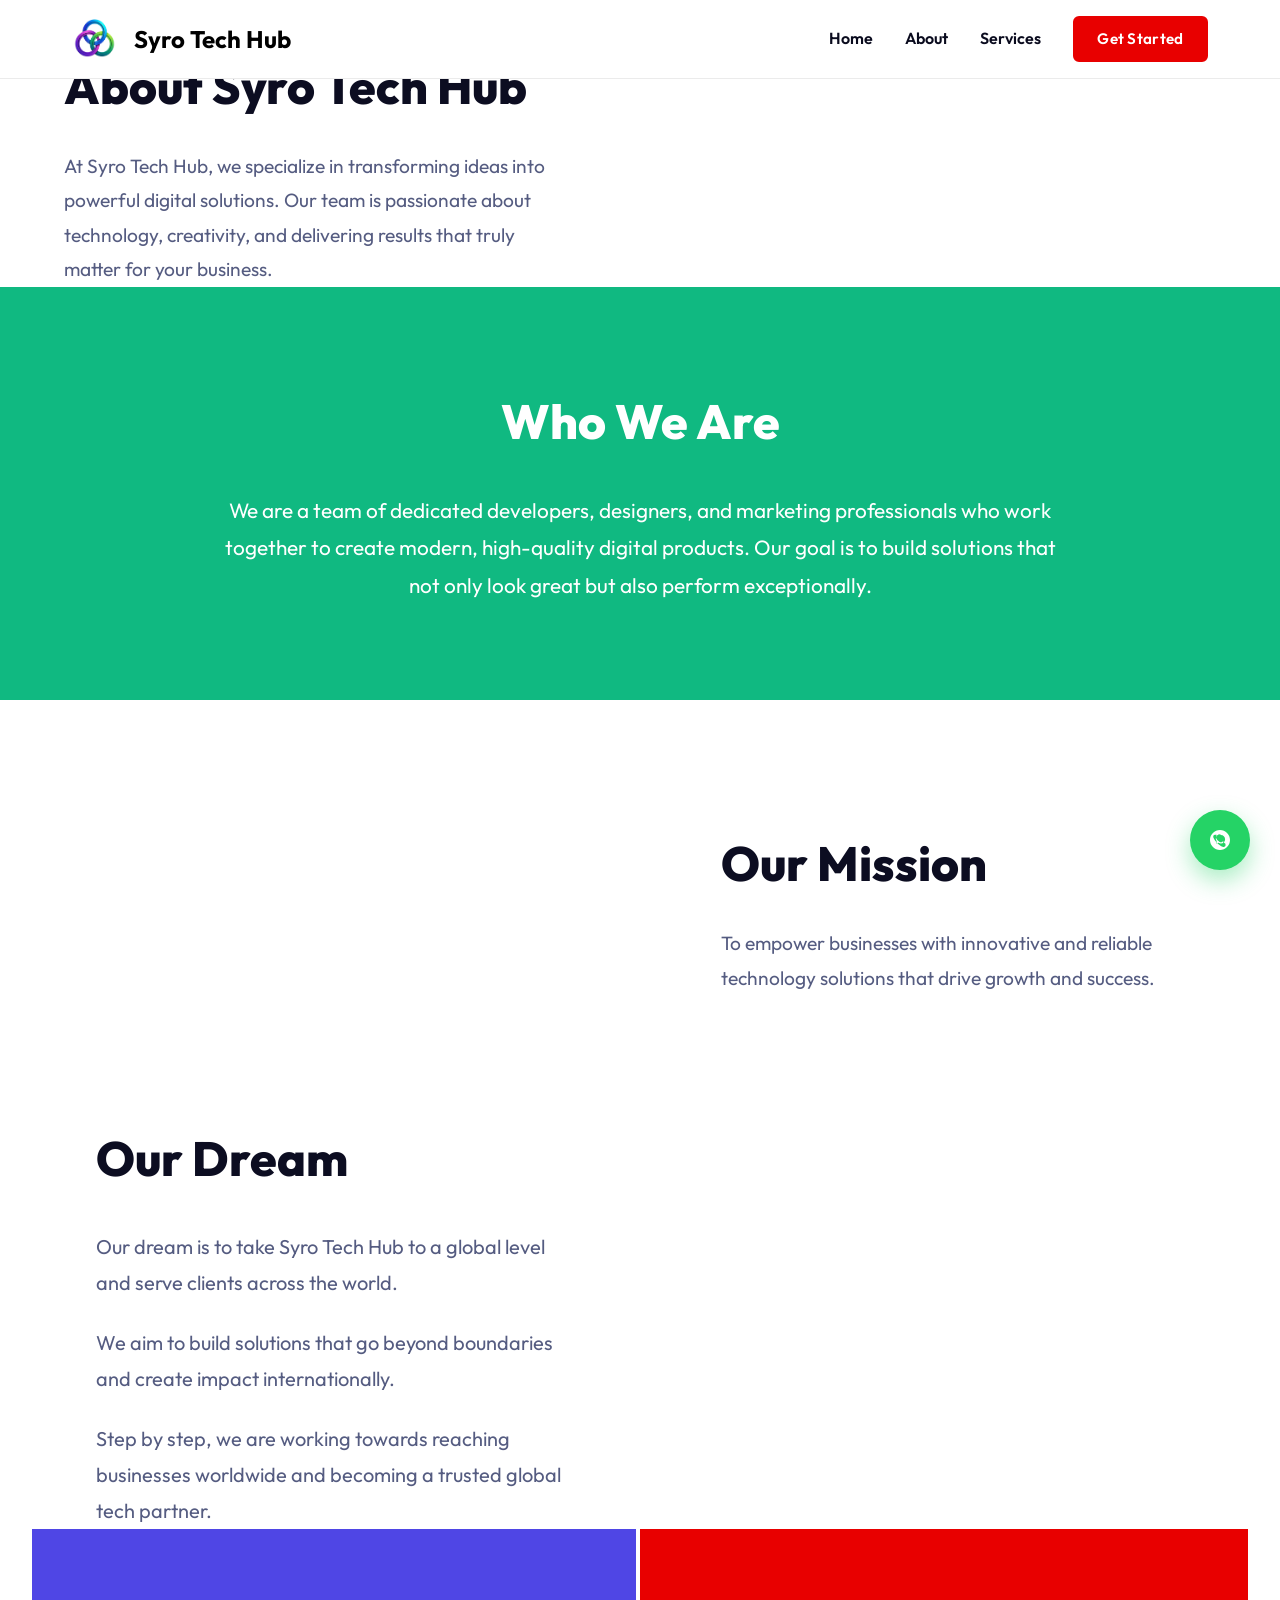
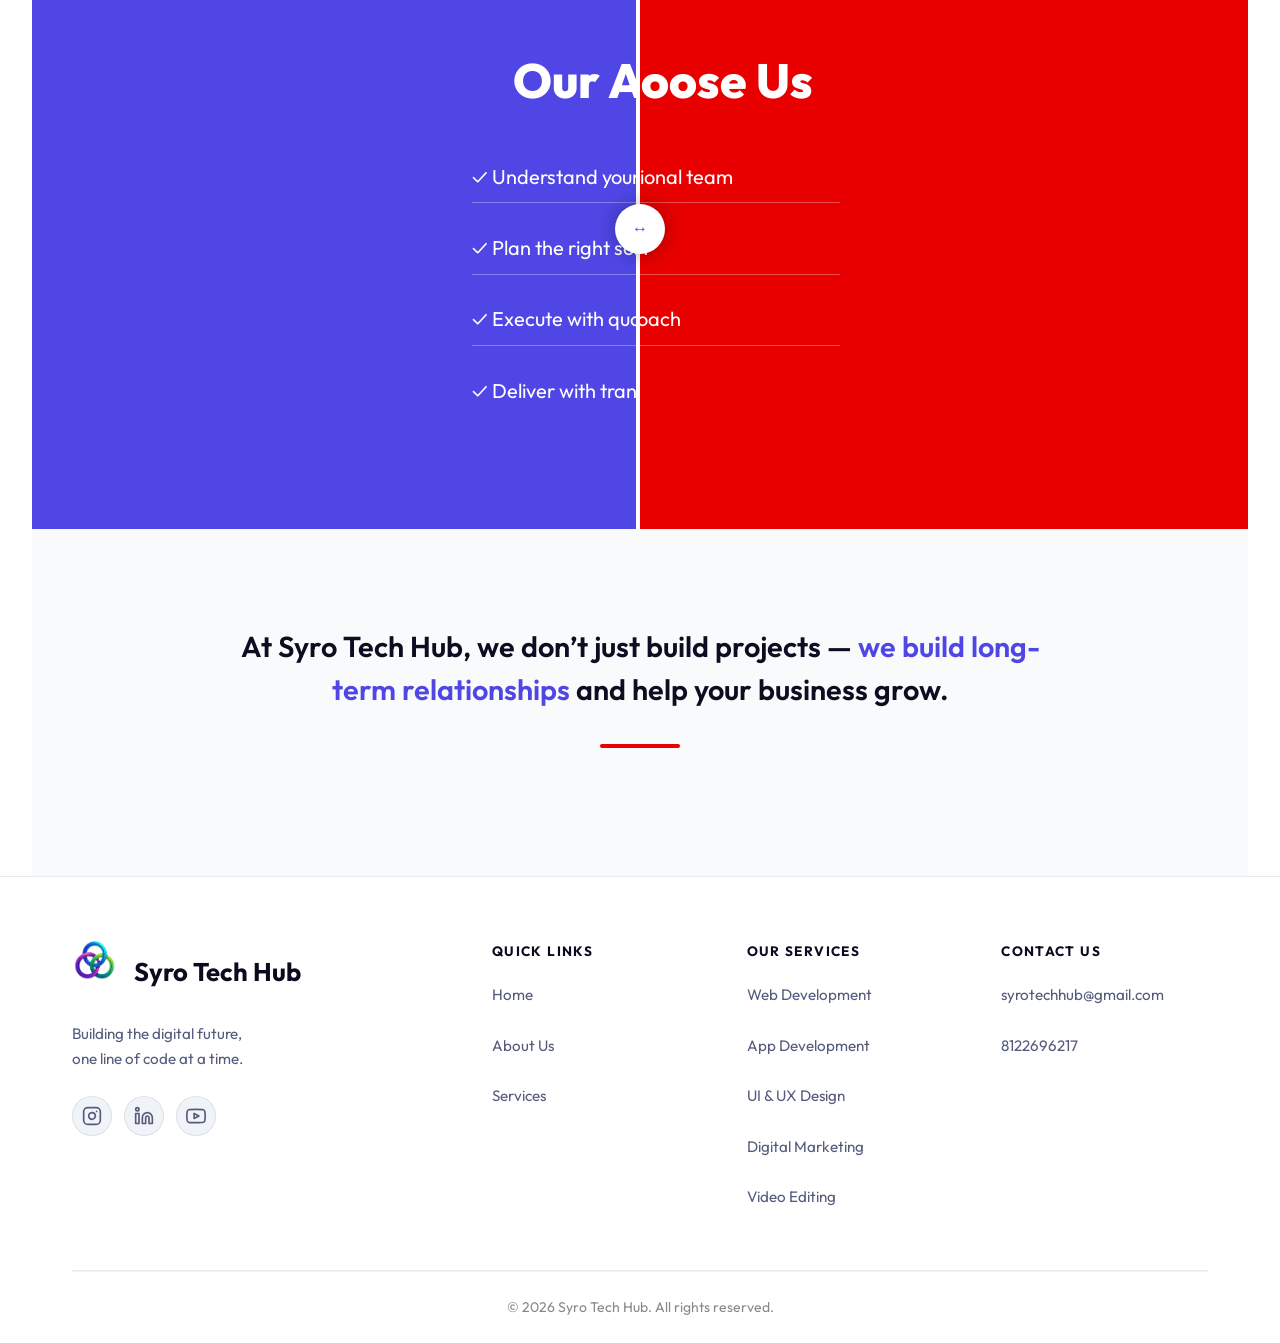
==== about.html @ 1b8de98c "Enhance SEO, update UI and create team profiles" ====
<!DOCTYPE html>
<html lang="en">
<head>
    <meta charset="UTF-8">
    <meta name="viewport" content="width=device-width, initial-scale=1.0">
    <title>About Us | Syro Tech Hub - Best IT Startup in India</title>
    <meta name="description" content="Learn about Syro Tech Hub, a fast-growing IT startup in India. We specialize in Web Development, App Development, and premium IT Training services.">
    <meta name="keywords" content="About Syro Tech Hub, IT Startup India, Best IT Company in Tamil Nadu, Web Development Company, Karthik Ayyathurai">
    <link rel="stylesheet" href="style.css">
    <link rel="preconnect" href="https://fonts.googleapis.com">
    <link rel="preconnect" href="https://fonts.gstatic.com" crossorigin>
    <link href="https://fonts.googleapis.com/css2?family=Inter:wght@300;400;600;700&family=Poppins:wght@400;600;700&display=swap" rel="stylesheet">
    <style>
        .about-hero {
            padding: 3rem 2rem 0; /* Removed bottom padding */
            display: flex;
            align-items: center;
            justify-content: space-between;
            background: #ffffff;
            max-width: 100%;
            margin: 0;
            gap: 2rem;
            min-height: auto;
        }

        .about-hero-left {
            flex: 1;
            text-align: left;
            padding-left: 2rem;
        }

        .about-hero-left h1 {
            font-size: 5rem;
            font-weight: 800;
            color: #0c0d21; /* Dark text for light background */
            line-height: 1.1;
            margin-bottom: 2rem;
            letter-spacing: -2px;
        }

        .about-hero-logo {
            width: 120px;
            height: auto;
            opacity: 0.9;
        }

        .about-hero-container {
            flex: 1.2;
            position: relative;
            overflow: hidden;
        }

        .about-hero-overlay {
            position: absolute;
            top: 0;
            left: 0;
            width: 100%;
            height: 100%;
            background: rgba(0, 0, 0, 0); /* Keeping it clear */
        }

        /* Responsive Overrides */
        @media (max-width: 768px) {
            .about-hero {
                flex-direction: column !important;
                padding: 4rem 1rem 0 !important;
                text-align: center !important;
                gap: 2rem !important;
            }
            .about-hero-left {
                padding: 0 !important;
            }
            .about-hero-left h1 {
                font-size: 3rem !important;
                letter-spacing: -1px !important;
            }
            .container {
                flex-direction: column !important;
                text-align: center !important;
                gap: 2rem !important;
            }
            .our-mission, .our-dream {
                padding: 3rem 1rem !important;
            }
            h2 { font-size: 2.2rem !important; }
            .hero-video-side, .mission-video-side, .dream-video-side, .dream-text-side, .mission-text-side {
                width: 100% !important;
                padding: 0 !important;
            }
            .comparison-slider-section, #comparison-container {
                height: 500px !important;
                min-height: 500px !important;
            }
            .layer-red h2, #blue-layer h2 {
                font-size: 1.8rem !important;
            }
            .layer-red div, #blue-layer div {
                font-size: 1rem !important;
                max-width: 90% !important;
            }
            #slider-handle {
                transform: translate(-50%, 225px) !important;
            }
        }
            width: 100%;
            height: 100%;
            background: rgba(0, 0, 0, 0.4);
            z-index: 0;
        }

        .about-hero-content {
            position: relative;
            z-index: 1;
            max-width: 800px;
            padding: 0 2rem;
        }

        .about-hero-content h1 {
            font-size: 4rem;
            font-weight: 800;
            margin-bottom: 1.5rem;
            text-transform: uppercase;
            letter-spacing: -1px;
        }

        .about-hero-content p {
            font-size: 1.25rem;
            opacity: 0.9;
            line-height: 1.6;
        }

        @media (max-width: 768px) {
            .about-hero {
                padding-top: 110px !important; /* Increased to give breathing room from fixed navbar */
                flex-direction: column !important;
                padding-left: 1rem !important;
                padding-right: 1rem !important;
                padding-bottom: 3rem !important;
                text-align: center !important;
                gap: 2rem !important;
            }
            .about-hero-left {
                padding: 0 !important;
            }
            .about-hero-left h1 {
                font-size: 2.8rem !important;
                letter-spacing: -1px !important;
                margin-top: 0 !important;
            }
            .navbar {
                z-index: 10001 !important; /* Ensure navbar is top-most */
            }
            .navbar .container {
                flex-direction: row !important; /* Keep navbar items horizontal */
                justify-content: space-between !important;
                align-items: center !important;
            }
            .nav-links {
                z-index: 10000 !important;
            }
            .about-hero .container, .our-mission .container, .our-dream .container {
                flex-direction: column !important;
                text-align: center !important;
                gap: 2rem !important;
            }
            .our-mission, .our-dream {
                padding: 3rem 1rem !important;
            }
            h2 { font-size: 2.2rem !important; }
            .hero-video-side, .mission-video-side, .dream-video-side, .dream-text-side, .mission-text-side, .about-hero-container {
                width: 100% !important;
                padding: 0 !important;
                margin: 0 !important;
            }
            .about-hero-video {
                width: 100% !important;
                height: auto !important;
                display: block !important;
            }
            .comparison-slider-section, #comparison-container {
                width: 100vw !important;
                margin-left: calc(-50vw + 50%) !important;
                height: 600px !important;
                min-height: 600px !important;
                padding: 0 !important;
            }
            .layer-red h2, #blue-layer h2 {
                font-size: 1.8rem !important;
            }
            .layer-red div, #blue-layer div {
                font-size: 1rem !important;
                max-width: 95% !important;
            }
            #slider-handle {
                transform: translate(-50%, 275px) !important;
            }
            .final-message {
                padding: 4rem 1.5rem !important;
            }
            .final-message p {
                font-size: 1.35rem !important;
                line-height: 1.4 !important;
            }
        }
    </style>
</head>
<body>
    <nav class="navbar">
        <div class="container">
            <div class="logo">
                <img src="logo.png" alt="Syro Tech Hub Logo" id="nav-logo">
                <span>Syro Tech Hub</span>
            </div>
            <ul class="nav-links">
                <li><a href="index.html">Home</a></li>
                <li><a href="about.html" class="active">About</a></li>
                <li><a href="service.html">Services</a></li>
                <li><a href="join.html" class="btn-nav-red">Get Started</a></li>
            </ul>
            <div class="menu-toggle" id="mobile-menu">
                <span class="bar"></span>
                <span class="bar"></span>
            </div>
        </div>
    </nav>

    <!-- About Hero Section -->
    <header class="about-hero">
        <div class="about-hero-left" data-aos="fade-right">
            <h2 style="font-size: 3rem; font-weight: 800; color: #0c0d21; margin-bottom: 1.5rem;">About Syro Tech Hub</h2>
            <p style="font-size: 1.2rem; color: #555c81; line-height: 1.8; max-width: 500px;">
                At Syro Tech Hub, we specialize in transforming ideas into powerful digital solutions. Our team is passionate about technology, creativity, and delivering results that truly matter for your business.
            </p>
        </div>

        <div class="about-hero-container" data-aos="fade-left">
            <!-- Background Video -->
            <video autoplay muted loop playsinline class="about-hero-video">
                <source src="abouthero.mp4" type="video/mp4">
            </video>
        </div>
    </header>

    <main style="padding: 0;">
        <!-- Who We Are Section -->
        <section class="who-we-are" style="background: #10b981; padding: 6rem 2rem; color: #ffffff; text-align: center;">
            <div class="container" style="max-width: 900px; margin: 0 auto;">
                <h2 style="font-size: 3rem; font-weight: 800; margin-bottom: 2rem; color: #ffffff;">Who We Are</h2>
                <p style="font-size: 1.3rem; line-height: 1.8; opacity: 1;">
                    We are a team of dedicated developers, designers, and marketing professionals who work together to create modern, high-quality digital products. Our goal is to build solutions that not only look great but also perform exceptionally.
                </p>
            </div>
        </section>

        <!-- Our Mission Section -->
        <section class="our-mission" style="background: #ffffff; padding: 4rem 2rem 0;">
            <div class="container" style="display: flex; align-items: center; justify-content: space-between; gap: 4rem; max-width: 1200px; margin: 0 auto; flex-direction: row-reverse;">
                <div class="mission-text-side" style="flex: 1;" data-aos="fade-left">
                    <h2 style="font-size: 3rem; font-weight: 800; color: #0c0d21; margin-bottom: 1.5rem;">Our Mission</h2>
                    <p style="font-size: 1.2rem; color: #555c81; line-height: 1.8;">
                        To empower businesses with innovative and reliable technology solutions that drive growth and success.
                    </p>
                </div>
                <div class="mission-video-side" style="flex: 1.2;" data-aos="fade-right">
                    <video autoplay muted loop playsinline style="width: 100%; height: auto; display: block;">
                        <source src="about2.mp4" type="video/mp4">
                    </video>
                </div>
            </div>
        <!-- Our Dream Section -->
        <section class="our-dream" style="background: #ffffff; padding: 4rem 2rem 0;">
            <div class="container" style="display: flex; align-items: center; justify-content: space-between; gap: 4rem; max-width: 1200px; margin: 0 auto;">
                <div class="dream-text-side" style="flex: 1;" data-aos="fade-right">
                    <h2 style="font-size: 3rem; font-weight: 800; color: #0c0d21; margin-bottom: 2rem;">Our Dream</h2>
                    <div style="font-size: 1.25rem; color: #555c81; line-height: 1.8;">
                        <p style="margin-bottom: 1.5rem;">Our dream is to take Syro Tech Hub to a global level and serve clients across the world.</p>
                        <p style="margin-bottom: 1.5rem;">We aim to build solutions that go beyond boundaries and create impact internationally.</p>
                        <p>Step by step, we are working towards reaching businesses worldwide and becoming a trusted global tech partner.</p>
                    </div>
                </div>
                <div class="dream-video-side" style="flex: 1.2;" data-aos="fade-left">
                    <video autoplay muted loop playsinline style="width: 100%; height: auto; display: block;">
                        <source src="about3.mp4" type="video/mp4">
                    </video>
                </div>
            </div>
        </section>

        <!-- Interactive Comparison Slider Section -->
        <section class="comparison-slider-section" style="width: 100%; position: relative; height: auto; min-height: 600px; overflow: hidden; background: #ffffff;">
            <div id="comparison-container" style="position: relative; width: 100%; height: 600px; cursor: ew-resize; user-select: none;">
                
                <!-- Bottom Layer (Red: Why Choose Us) -->
                <div class="layer-red" style="position: absolute; top: 0; left: 0; width: 100%; height: 100%; background: #e80000; color: #ffffff; display: flex; align-items: center; justify-content: center; text-align: center; padding: 0 2rem;">
                    <div style="max-width: 600px; width: 100%;"> 
                        <h2 style="font-size: 3rem; font-weight: 800; margin-bottom: 2rem; color: #ffffff;">Why Choose Us</h2>
                        <div style="display: flex; flex-direction: column; gap: 1.2rem; font-size: 1.25rem; text-align: left; max-width: 400px; margin: 0 auto;">
                            <div style="padding: 0.6rem 0; border-bottom: 1px solid rgba(255,255,255,0.3);">&check; Friendly and professional team</div>
                            <div style="padding: 0.6rem 0; border-bottom: 1px solid rgba(255,255,255,0.3);">&check; Clear communication</div>
                            <div style="padding: 0.6rem 0; border-bottom: 1px solid rgba(255,255,255,0.3);">&check; Client-focused approach</div>
                            <div style="padding: 0.6rem 0;">&check; Quality-driven work</div>
                        </div>
                    </div>
                </div>

                <!-- Top Layer (Blue: Our Approach) -->
                <div id="blue-layer" style="position: absolute; top: 0; left: 0; width: 50%; height: 100%; background: #4F46E5; color: #ffffff; overflow: hidden; z-index: 2; border-right: 4px solid #ffffff;">
                    <div style="position: absolute; top: 0; left: 0; width: 100vw; height: 100%; display: flex; align-items: center; justify-content: center; text-align: center; padding: 0 2rem;"> 
                        <div style="max-width: 600px; width: 100%;">
                            <h2 style="font-size: 3rem; font-weight: 800; margin-bottom: 2rem; color: #ffffff;">Our Approach</h2>
                            <div style="display: flex; flex-direction: column; gap: 1.2rem; font-size: 1.25rem; text-align: left; max-width: 400px; margin: 0 auto;">
                                <div style="padding: 0.6rem 0; border-bottom: 1px solid rgba(255,255,255,0.3);">&check; Understand your needs</div>
                                <div style="padding: 0.6rem 0; border-bottom: 1px solid rgba(255,255,255,0.3);">&check; Plan the right solution</div>
                                <div style="padding: 0.6rem 0; border-bottom: 1px solid rgba(255,255,255,0.3);">&check; Execute with quality</div>
                                <div style="padding: 0.6rem 0;">&check; Deliver with transparency</div>
                            </div>
                        </div>
                    </div>
                </div>

                <!-- Slider Handle -->
                <div id="slider-handle" style="position: absolute; top: 0; left: 50%; width: 50px; height: 50px; background: #ffffff; border-radius: 50%; transform: translate(-50%, 275px); z-index: 10; display: flex; align-items: center; justify-content: center; box-shadow: 0 0 20px rgba(0,0,0,0.3); color: #4F46E5; font-weight: 900; pointer-events: none;">
                    &harr;
                </div>
            </div>

            <script>
                const container = document.getElementById('comparison-container');
                const blueLayer = document.getElementById('blue-layer');
                const handle = document.getElementById('slider-handle');

                let isDragging = false;

                const onMove = (e) => {
                    if (!isDragging) return;
                    const rect = container.getBoundingClientRect();
                    let x = (e.pageX || e.touches[0].pageX) - rect.left;
                    if (x < 0) x = 0;
                    if (x > rect.width) x = rect.width;
                    
                    const percentage = (x / rect.width) * 100;
                    blueLayer.style.width = percentage + '%';
                    handle.style.left = percentage + '%';
                };

                container.addEventListener('mousedown', () => isDragging = true);
                window.addEventListener('mouseup', () => isDragging = false);
                window.addEventListener('mousemove', onMove);

                container.addEventListener('touchstart', () => isDragging = true);
                window.addEventListener('touchend', () => isDragging = false);
                window.addEventListener('touchmove', onMove);
            </script>
        </section>

        <!-- Final Message Section -->
        <section class="final-message" style="background: #f8fafc; padding: 6rem 2rem; text-align: center; position: relative; z-index: 5; opacity: 1 !important; visibility: visible !important; display: block !important;">
            <div class="container" style="max-width: 900px; margin: 0 auto;">
                <p style="font-size: 1.8rem; font-weight: 600; color: #0c0d21; line-height: 1.5; font-family: 'Outfit', sans-serif;">
                    At Syro Tech Hub, we don’t just build projects — <span style="color: #4F46E5;">we build long-term relationships</span> and help your business grow.
                </p>
                <div style="width: 80px; height: 4px; background: #e80000; margin: 2rem auto; border-radius: 2px;"></div>
            </div>
        </section>
    </main>

    <footer class="footer">
        <div class="footer-inner">
            <div class="footer-top">
                <div class="footer-brand">
                    <div class="footer-brand-name">
                        <img src="logo.png" alt="Syro Tech Hub Logo" class="footer-logo">
                        <span class="footer-brand-text">Syro Tech Hub</span>
                    </div>
                    <p class="footer-tagline">Building the digital future,<br>one line of code at a time.</p>
                    <div class="footer-socials">
                        <a href="https://www.instagram.com/syro.techhub.offi?igsh=a3U1MnNsNGJsMDE=" target="_blank" aria-label="Instagram" class="social-icon">
                            <svg width="20" height="20" viewBox="0 0 24 24" fill="none" stroke="currentColor" stroke-width="2" stroke-linecap="round" stroke-linejoin="round"><rect x="2" y="2" width="20" height="20" rx="5" ry="5"/><path d="M16 11.37A4 4 0 1 1 12.63 8 4 4 0 0 1 16 11.37z"/><line x1="17.5" y1="6.5" x2="17.51" y2="6.5"/></svg>
                        </a>
                        <a href="https://www.linkedin.com/in/karthik-ayyathurai-b548a83a1?utm_source=share_via&utm_content=profile&utm_medium=member_android" target="_blank" aria-label="LinkedIn" class="social-icon">
                            <svg width="20" height="20" viewBox="0 0 24 24" fill="none" stroke="currentColor" stroke-width="2" stroke-linecap="round" stroke-linejoin="round"><path d="M16 8a6 6 0 0 1 6 6v7h-4v-7a2 2 0 0 0-2-2 2 2 0 0 0-2 2v7h-4v-7a6 6 0 0 1 6-6z"/><rect x="2" y="9" width="4" height="12"/><circle cx="4" cy="4" r="2"/></svg>
                        </a>
                        <a href="https://youtube.com/@syrotechhub?si=eOvnhHRPf5x60IDU" target="_blank" aria-label="YouTube" class="social-icon">
                            <svg width="20" height="20" viewBox="0 0 24 24" fill="none" stroke="currentColor" stroke-width="2" stroke-linecap="round" stroke-linejoin="round"><path d="M22.54 6.42a2.78 2.78 0 0 0-1.95-1.96C18.88 4 12 4 12 4s-6.88 0-8.59.46A2.78 2.78 0 0 0 1.46 6.42 29 29 0 0 0 1 12a29 29 0 0 0 .46 5.58A2.78 2.78 0 0 0 3.41 19.6C5.12 20 12 20 12 20s6.88 0 8.59-.46a2.78 2.78 0 0 0 1.95-1.95A29 29 0 0 0 23 12a29 29 0 0 0-.46-5.58z"/><polygon points="9.75 15.02 15.5 12 9.75 8.98 9.75 15.02"/></svg>
                        </a>
                    </div>
                </div>

                <div class="footer-links-group">
                    <h4>Quick Links</h4>
                    <ul>
                        <li><a href="index.html">Home</a></li>
                        <li><a href="about.html">About Us</a></li>
                        <li><a href="service.html">Services</a></li>
                    </ul>
                </div>

                <div class="footer-links-group">
                    <h4>Our Services</h4>
                    <ul>
                        <li><a href="service.html#specials">Web Development</a></li>
                        <li><a href="service.html#specials">App Development</a></li>
                        <li><a href="service.html#specials">UI &amp; UX Design</a></li>
                        <li><a href="service.html#specials">Digital Marketing</a></li>
                        <li><a href="service.html#specials">Video Editing</a></li>
                    </ul>
                </div>

                <div class="footer-links-group">
                    <h4>Contact Us</h4>
                    <ul>
                        <li><a href="mailto:syrotechhub@gmail.com">syrotechhub@gmail.com</a></li>
                        <li><a href="tel:8122696217">8122696217</a></li>
                        <li style="color: rgba(255,255,255,0.7); font-size: 0.9rem; line-height: 1.4; margin-top: 5px;">
                            12/338 T.V. Nagar, Paramakudi,<br>
                            Ramanathapuram, Tamil Nadu,<br>
                            India - 623707
                        </li>
                    </ul>
                </div>
            </div>

            <div class="footer-bottom">
                <p>&copy; 2026 Syro Tech Hub. All rights reserved.</p>
            </div>
        </div>
    </footer>

    <!-- WhatsApp Floating Button -->
    <a href="join.html" class="whatsapp-float">
        <svg fill="currentColor" width="24" height="24" viewBox="0 0 24 24">
            <path d="M12.031 6.172c-2.32 0-4.218 1.898-4.218 4.218 0 1.018.361 1.95.963 2.686l-.655 2.399 2.456-.644c.677.404 1.465.641 2.31.641 2.32 0 4.218-1.898 4.218-4.218 0-2.32-1.898-4.218-4.218-4.218zM15.424 12.82c-.156.44-1.286 1.139-1.286 1.139-.33.167-.714.286-1.125.286-1.045 0-2.433-1.012-3.232-1.811-.799-.799-1.811-2.187-1.811-3.232 0-.411.119-.795.286-1.125 0 0 .699-1.13.139-1.286-.44-.156-1.218-.088-1.574-.088-.415 0-.825.215-1.096.536-.464.551-.62 1.442-.26 2.404.646 1.72 2.228 3.734 3.793 5.299 1.565 1.565 3.579 3.147 5.299 3.793.962.36 1.853.204 2.404-.26.321-.271.536-.681.536-1.096 0-.356.068-1.134-.088-1.574-.156-.44-1.286-1.139-1.286-1.139-.33-.167-.714-.286-1.125-.286zM22 12c0 5.523-4.477 10-10 10S2 17.523 2 12 6.477 2 12 2s10 4.477 10 10z"/>
        </svg>
        <span>Join Us</span>
    </a>

    <script src="script.js"></script>
</body>
</html>
---- style.css ----
@import url('https://fonts.googleapis.com/css2?family=Outfit:wght@300;400;500;600;700&display=swap');

:root {
    --bg-dark: #ffffff;
    --bg-card: #fdfdfd;
    --primary: #0070f3;
    --primary-glow: rgba(0, 112, 243, 0.2);
    --secondary: #f0f4f8;
    --accent: #00d4ff;
    --text-main: #0a0b1e;
    --text-muted: #555b7d;
    --gradient-primary: linear-gradient(135deg, #0070f3 0%, #00d4ff 100%);
    --gradient-light: linear-gradient(180deg, #ffffff 0%, #f0f4f8 100%);
    --shadow-soft: 0 10px 30px rgba(0, 0, 0, 0.05);
    --shadow-glow: 0 0 20px rgba(0, 112, 243, 0.15);
    --transition: all 0.3s cubic-bezier(0.4, 0, 0.2, 1);
}

* {
    margin: 0;
    padding: 0;
    box-sizing: border-box;
}

html {
    scroll-behavior: smooth;
}

body {
    font-family: 'Outfit', sans-serif;
    font-weight: 400;
    background-color: var(--bg-dark);
    color: var(--text-main);
    line-height: 1.6;
    overflow-x: hidden;
}

h1, h2, h3, h4 {
    font-family: 'Outfit', sans-serif;
    font-weight: 700;
    text-transform: capitalize; /* Title Case */
}

.container {
    max-width: 1200px;
    margin: 0 auto;
    padding: 0 2rem;
}

.text-center { text-align: center; }
.mt-4 { margin-top: 2rem; }
.text-gradient {
    background: var(--gradient-primary);
    -webkit-background-clip: text;
    background-clip: text;
    -webkit-text-fill-color: transparent;
}

/* Navbar */
.navbar {
    position: fixed;
    top: 0;
    left: 0;
    width: 100%;
    z-index: 1000;
    padding: 1rem 0;
    background: #ffffff;
    backdrop-filter: blur(10px);
    border-bottom: 1px solid rgba(0, 0, 0, 0.08);
}

.navbar .container {
    display: flex;
    justify-content: space-between;
    align-items: center;
}

.logo {
    display: flex;
    align-items: center;
    gap: 10px;
    font-weight: 700;
    font-size: 1.5rem;
    color: #000000;
}

#nav-logo {
    height: 40px;
    width: auto;
}

.nav-links {
    display: flex;
    list-style: none;
    align-items: center;
    gap: 2rem;
    margin-left: auto;
}

.nav-links a {
    text-decoration: none;
    color: var(--text-main);
    font-weight: 600;
    transition: var(--transition);
}

.nav-links a:hover {
    color: var(--primary);
}

/* Hamburger Menu Toggle — Circle Chevron Style */
.menu-toggle {
    display: none;
    flex-direction: column;
    justify-content: center;
    align-items: center;
    cursor: pointer;
    width: 44px;
    height: 44px;
    border-radius: 50%;
    background: #ffffff;
    border: 2px solid #1a1a1a;
    margin-left: auto;
    z-index: 1100;
    transition: all 0.35s ease;
    outline: none;
    position: relative;
}

.menu-toggle:hover {
    background: #f5f5f5;
    border-color: #1a1a1a;
    box-shadow: 0 4px 14px rgba(0, 0, 0, 0.08);
}

.menu-toggle .bar {
    display: block;
    width: 13px;
    height: 2px;
    background-color: #1a1a1a;
    border-radius: 2px;
    position: absolute;
    transition: all 0.35s cubic-bezier(0.4, 0, 0.2, 1);
}

/* Chevron V — pointing down ∨ */
.menu-toggle .bar:nth-child(1) {
    transform: translateX(-4px) rotate(40deg);
    transform-origin: right center;
}
.menu-toggle .bar:nth-child(2) {
    transform: translateX(4px) rotate(-40deg);
    transform-origin: left center;
}

/* Hover — bars stay black */
.menu-toggle:hover .bar {
    background-color: #1a1a1a;
}

/* Active — chevron flips to point up ∧ */
.menu-toggle.is-active .bar:nth-child(1) {
    transform: translateX(-4px) rotate(-40deg);
    transform-origin: right center;
}
.menu-toggle.is-active .bar:nth-child(2) {
    transform: translateX(4px) rotate(40deg);
    transform-origin: left center;
}
.menu-toggle.is-active {
    border-color: #1a1a1a;
}
.menu-toggle.is-active .bar {
    background-color: #1a1a1a;
}

/* Navbar Red Box Button */
.btn-nav-red {
    display: inline-block;
    padding: 0.55rem 1.4rem;
    background: #e80000;
    color: #ffffff !important;
    font-weight: 700;
    font-size: 0.95rem;
    text-decoration: none;
    border-radius: 6px;
    border: 2px solid #e80000;
    transition: all 0.25s ease;
    font-family: 'Outfit', sans-serif;
    letter-spacing: 0.02em;
}

.btn-nav-red:hover {
    background: transparent;
    color: #e80000 !important;
    transform: translateY(-2px);
    box-shadow: 0 4px 14px rgba(232, 0, 0, 0.25);
}

/* Buttons */
.btn {
    display: inline-block;
    padding: 0.8rem 1.5rem;
    border-radius: 50px;
    text-decoration: none;
    font-weight: 700;
    transition: var(--transition);
    cursor: pointer;
    border: none;
    font-family: 'Poppins', sans-serif;
}

.btn-primary {
    background: var(--gradient-primary);
    color: white;
}

.btn-primary-glow {
    background: var(--gradient-primary);
    color: white;
    box-shadow: var(--shadow-glow);
}

.btn-primary-glow:hover {
    transform: translateY(-3px);
    box-shadow: 0 0 30px var(--primary-glow);
}

.btn-secondary {
    background: #f0f4f8;
    color: var(--text-main);
    border: 1px solid rgba(0, 0, 0, 0.05);
}

.btn-secondary:hover {
    background: #e1e8f0;
}

.btn-outline {
    background: transparent;
    color: var(--primary);
    border: 2px solid var(--primary);
}

.btn-outline:hover {
    background: var(--primary);
    color: var(--bg-dark);
}

.btn-outline-white {
    background: transparent;
    color: white;
    border: 2px solid white;
}

/* =====================
   HERO SECTION
   ===================== */
.hero {
    min-height: auto;
    background: #ffffff;
    padding-top: 70px; /* navbar height */
    overflow: visible; /* Prevent clipping logo */
}

.hero-inner {
    display: block;
    min-height: 450px;
}

/* --- Left Image Panel --- */
/* Hero Image Panel */
.hero-img-panel {
    position: relative;
    overflow: visible;
    background: #f0fff4;
    display: flex;
    align-items: center;
    justify-content: center;
    height: 450px;
}

/* WhatsApp Floating Button - Round on Right */
.whatsapp-float {
    position: fixed;
    width: 60px;
    height: 60px;
    bottom: 30px;
    right: 30px;
    background-color: #25d366;
    color: #FFF;
    border-radius: 50%;
    text-align: center;
    font-size: 24px;
    box-shadow: 0 10px 25px rgba(37, 211, 102, 0.4);
    z-index: 9999;
    display: flex;
    align-items: center;
    justify-content: center;
    transition: all 0.4s cubic-bezier(0.175, 0.885, 0.32, 1.275);
    text-decoration: none;
    overflow: hidden;
}

.whatsapp-float span {
    display: none; /* Hide text as requested for round button */
}

.whatsapp-float:hover {
    transform: scale(1.1) translateY(-5px);
    background-color: #20ba5a;
    box-shadow: 0 12px 30px rgba(37, 211, 102, 0.5);
    color: white;
}

@media (max-width: 768px) {
    .whatsapp-float {
        width: 55px;
        height: 55px;
        bottom: 25px;
        right: 25px;
        transform: none; /* Reset centering */
        border-radius: 50%;
        padding: 0;
    }
}

.hero-bottom-logo {
    position: absolute;
    bottom: -55px;
    left: 50%;
    transform: translateX(-50%);
    width: 110px;
    height: 110px;
    background: #ffffff;
    border-radius: 50%;
    display: flex;
    align-items: center;
    justify-content: center;
    z-index: 100; /* Extremely high to be on top of EVERYTHING */
    box-shadow: 0 8px 25px rgba(0,0,0,0.15);
    border: none;
}

.logo-inner {
    width: 110px; /* Same as parent .hero-bottom-logo */
    height: 110px;
    display: flex;
    align-items: center;
    justify-content: center;
    overflow: hidden;
    border-radius: 50%;
}

.logo-inner img {
    width: 100%;
    height: 100%;
    object-fit: contain; /* Using contain so the logo doesn't cut if it's not square, but it will fill the available space */
    padding: 10px; /* Small padding so it doesn't touch the extreme edges */
}

.hero-video {
    width: 100%;
    height: 100%;
    object-fit: cover;
    object-position: center;
    display: block;
    position: relative;
    z-index: 1; /* Keep video behind UI elements */
}

.hero-img-overlay {
    position: absolute;
    bottom: 2rem;
    left: 2rem;
}

.overlay-badge {
    background: rgba(255, 255, 255, 0.9);
    backdrop-filter: blur(8px);
    border: 1px solid rgba(16, 185, 129, 0.3);
    color: #059669;
    font-weight: 700;
    font-size: 0.9rem;
    padding: 0.6rem 1.2rem;
    border-radius: 50px;
    display: inline-block;
}

/* --- Right Nav Panel --- */
.hero-nav-panel {
    background: #ffffff;
    padding: 3rem 3rem 3rem 4rem;
    display: flex;
    flex-direction: column;
    justify-content: center;
    gap: 1.5rem;
    overflow-y: auto;
}

.hero-brand {
    display: flex;
    align-items: center;
    gap: 0.8rem;
    font-family: 'Poppins', sans-serif;
    font-weight: 700;
    font-size: 1.2rem;
    color: var(--primary);
    margin-bottom: 0.5rem;
}

.hero-logo {
    height: 36px;
    width: auto;
}

.hero-headline {
    font-size: 2.2rem;
    line-height: 1.2;
    color: var(--text-main);
}

.hero-tagline {
    font-size: 0.95rem;
    color: var(--text-muted);
    line-height: 1.6;
    max-width: 380px;
    margin-bottom: 0.5rem;
}

/* --- Navigation Links List --- */
.hero-link-list {
    display: flex;
    flex-direction: column;
    gap: 0.5rem;
}

.hero-link-item {
    display: flex;
    align-items: center;
    gap: 1rem;
    padding: 0.9rem 1rem;
    border-radius: 12px;
    text-decoration: none;
    color: var(--text-main);
    border: 1px solid transparent;
    transition: var(--transition);
    background: #fafafa;
}

.hero-link-item:hover,
.hero-link-item.active {
    background: #f0fff4;
    border-color: rgba(16, 185, 129, 0.25);
    transform: translateX(6px);
}

.hero-link-item.active .link-title {
    color: #059669;
}

.hero-link-item.active .link-arrow {
    color: #059669;
}

.link-icon {
    font-size: 1.4rem;
    width: 42px;
    height: 42px;
    background: #f0fff4;
    border-radius: 10px;
    display: flex;
    align-items: center;
    justify-content: center;
    flex-shrink: 0;
}

.link-text {
    display: flex;
    flex-direction: column;
    flex: 1;
}

.link-title {
    font-weight: 700;
    font-size: 0.95rem;
    color: var(--text-main);
}

.link-desc {
    font-size: 0.75rem;
    color: var(--text-muted);
}

.link-arrow {
    font-size: 1.1rem;
    color: #ccc;
    transition: var(--transition);
}

.hero-link-item:hover .link-arrow {
    color: #059669;
    transform: translateX(4px);
}

.hero-cta {
    align-self: flex-start;
    margin-top: 0.5rem;
    font-size: 1rem;
    padding: 0.85rem 2rem;
}

/* --- Section Header --- */
.section-title {
    font-size: 2.5rem;
    margin-bottom: 2rem;
    position: relative;
}

/* About Section */
.about {
    padding: 4rem 0;
}

.about-grid {
    max-width: 1000px;
    margin: 0 auto;
}

.about-text {
    width: 100%;
    text-align: center;
    display: flex;
    flex-direction: column;
    align-items: center; /* Center children horizontally */
}

/* Container for Video + List side-by-side */
.about-content-wrapper {
    display: grid;
    grid-template-columns: 1fr 1fr;
    gap: 2rem;
    align-items: center;
    margin: 2rem auto 0; /* Centered with auto margin */
    text-align: left;
    max-width: 800px; /* Constrain width for better centering feel */
}

.about-video {
    width: 100%;
    border-radius: 8px;
    box-shadow: var(--shadow-soft);
    display: block;
}

/* Mobile specific tweaks for 2-column look */
@media (max-width: 600px) {
    .about-content-wrapper {
        gap: 1rem;
    }
    .features li {
        font-size: 0.9rem; /* Smaller text for mobile side-by-side */
        padding-left: 1.2rem;
        margin-bottom: 0.8rem;
    }
}

.intro-text {
    font-size: 1.25rem;
    margin-bottom: 2rem;
    color: var(--text-muted);
    max-width: 600px;
}

.features {
    list-style: none;
    margin-top: 1rem;
}

.features li {
    margin-bottom: 1.5rem;
    font-weight: 600;
    font-size: 1.25rem;
    color: var(--text-main);
    position: relative;
    padding-left: 1.5rem;
}

.features li::before {
    content: '→';
    position: absolute;
    left: 0;
    color: #10b981;
}

.icon {
    display: flex;
    align-items: center;
    justify-content: center;
    color: #10b981; /* Premium Green */
    width: 32px;
    height: 32px;
}

.icon svg {
    width: 100%;
    height: 100%;
}

.about-visual {
    position: relative;
}

.tech-box {
    background: var(--gradient-primary);
    padding: 2px;
    border-radius: 20px;
    transform: rotate(3deg);
}

.tech-card {
    background: #ffffff;
    padding: 3rem;
    border-radius: 18px;
    transform: rotate(-3deg);
    transition: var(--transition);
    box-shadow: var(--shadow-soft);
}

.tech-card:hover {
    transform: rotate(0deg);
}

/* Old services section removed to prevent conflicts */

/* Team */
.team {
    padding: 4rem 0;
}

.team-grid {
    display: grid;
    grid-template-columns: repeat(auto-fit, minmax(200px, 1fr));
    gap: 2rem;
}

.team-card {
    text-align: center;
    background: #ffffff;
    padding: 2rem;
    border-radius: 20px;
    border: 1px solid rgba(0, 0, 0, 0.05);
    box-shadow: var(--shadow-soft);
}

.team-img-placeholder {
    width: 100px;
    height: 100px;
    background: var(--gradient-primary);
    border-radius: 50%;
    margin: 0 auto 1.5rem;
    display: flex;
    align-items: center;
    justify-content: center;
    font-size: 2rem;
    font-weight: 700;
    box-shadow: 0 10px 20px rgba(0, 212, 255, 0.2);
    border: 3px solid rgba(255, 255, 255, 0.1);
}

.team-card:hover .team-img-placeholder {
    transform: scale(1.1);
    box-shadow: 0 15px 30px rgba(0, 212, 255, 0.3);
}

/* Why Us */
/* Why Us - New Split Layout */
.why-us {
    padding: 4rem 0;
    background-image: url('why-syro-tech-hub.png');
    background-size: cover;
    background-position: center;
    background-attachment: scroll; /* Stable background */
    overflow: hidden;
    color: #000000; /* Ensure all text is black */
}

.why-us h2, .why-us h4, .why-us h3, .why-us p {
    color: #000000 !important;
}

.why-us-grid {
    display: grid;
    grid-template-columns: 1.2fr 0.8fr;
    gap: 4rem;
    align-items: center;
    margin-top: 3rem;
}

.why-points {
    display: flex;
    flex-direction: column;
    gap: 1.5rem;
}

.why-item {
    display: flex;
    align-items: center;
    gap: 1.5rem;
    padding: 1rem 0; /* Reduced padding since no box */
    background: transparent;
    border: none;
    transition: var(--transition);
}

.why-item:hover {
    transform: translateX(10px);
}

.why-icon {
    display: flex;
    align-items: center;
    justify-content: center;
    color: #10b981;
    background: #ffffff;
    width: 44px;
    height: 44px;
    border-radius: 50%;
    box-shadow: 0 4px 10px rgba(0,0,0,0.1);
    flex-shrink: 0;
}

/* Why Us - Centered Banner Style */
.why-us {
    min-height: 450px;
    padding: 4rem 0;
    background-image: url('why-syro-tech-hub.png');
    background-size: cover;
    background-position: center;
    background-attachment: scroll;
    color: #000000;
}

.why-us-centered-content {
    max-width: 800px;
    margin: 0 auto;
    display: flex;
    flex-direction: column;
    align-items: center;
}

.why-us .section-title {
    margin-bottom: 2rem;
}

.mission-text {
    font-size: 1.35rem;
    line-height: 1.6;
    font-weight: 500;
    margin-bottom: 2rem;
}

.flight-path-centered {
    width: 300px;
    margin: 1rem 0 2rem;
}

.founder-quote-centered {
    font-size: 1.5rem;
    font-style: italic;
    font-weight: 600;
    margin-bottom: 2.5rem;
    line-height: 1.4;
    padding: 0 1rem;
}

.founder-card-centered {
    display: flex;
    flex-direction: column;
    align-items: center;
    gap: 1rem;
}

.founder-img-box {
    width: 100px;
    height: 100px;
    border-radius: 50%;
    overflow: hidden;
    border: 3px solid #000;
    box-shadow: 0 4px 15px rgba(0,0,0,0.1);
}

.founder-img-square {
    width: 100%;
    height: 100%;
    object-fit: cover;
    object-position: center top; /* Ensures the head is not cut off */
}

/* Red Learn More Button */
.btn-red-outline {
    display: inline-block;
    padding: 0.8rem 1.8rem;
    background: #ff0000;
    color: #ffffff;
    text-decoration: none;
    border-radius: 50px;
    font-weight: 700;
    margin-top: 1rem;
    transition: all 0.3s ease;
    box-shadow: 0 4px 15px rgba(255, 0, 0, 0.2);
}

.btn-red-outline:hover {
    background: #cc0000;
    transform: translateY(-3px);
    box-shadow: 0 6px 20px rgba(255, 0, 0, 0.3);
}

.founder-info-mini h3 {
    margin: 0;
    font-size: 1.5rem;
}

.founder-info-mini p {
    margin: 5px 0 0;
    font-size: 1rem;
    color: #333;
}

/* Mobile Adjustments */
@media (max-width: 768px) {
    .mission-text { font-size: 1.15rem; }
    .founder-quote-centered { font-size: 1.25rem; }
}

/* Achievements - Clean Row Style */
.achievements {
    padding: 6rem 0;
    background: #fff1f2; /* Light Rose environment */
}

.impact-container {
    display: flex;
    flex-direction: column;
    align-items: center;
}

.impact-row {
    display: flex;
    justify-content: space-between;
    width: 100%;
    gap: 3rem;
    margin-top: 3rem;
}

.stat-item {
    flex: 1;
}

.stat-content.alternating {
    display: flex;
    align-items: center;
    gap: 1.5rem;
    text-align: left;
}

.stat-content.reverse {
    flex-direction: row-reverse;
    text-align: right;
}

.stat-icon-box {
    width: 60px;
    height: 60px;
    background: rgba(255, 0, 0, 0.05); /* Very light red glow */
    border-radius: 12px;
    display: flex;
    align-items: center;
    justify-content: center;
    flex-shrink: 0;
    transition: var(--transition);
}

.stat-item:hover .stat-icon-box {
    background: rgba(255, 0, 0, 0.1);
    transform: rotate(10deg);
}

.stat-text {
    display: flex;
    flex-direction: column;
}

.stat-number {
    font-size: 2.5rem;
    font-weight: 700;
    color: #000000; /* Back to black for professional look, icons are red */
    margin-bottom: 0.2rem;
    line-height: 1;
}

.stat-label {
    font-size: 0.85rem;
    color: var(--text-muted);
    font-weight: 600;
    text-transform: uppercase;
    letter-spacing: 0.5px;
}

/* Mobile Adjustments */
@media (max-width: 768px) {
    .achievements {
        padding: 4rem 1rem;
    }
    .impact-row {
        flex-direction: column;
        gap: 1.5rem;
    }
    .stat-number {
        font-size: 2.5rem;
    }
}

/* Training & Placement Section */
.training {
    padding: 8rem 0;
    position: relative;
    background: #ffffff;
    overflow: hidden;
    color: #0c0d21 !important; 
}

.training-grid {
    display: grid;
    grid-template-columns: 1fr 1fr;
    gap: 4rem;
    align-items: center;
}

.training-content {
    max-width: 600px;
}

.training .section-title {
    margin-bottom: 1.5rem;
    text-align: left;
    font-size: 2.8rem;
    color: #0c0d21 !important;
}

.training-desc {
    font-size: 1.2rem;
    color: #555b7d !important;
    margin-bottom: 2.5rem;
    line-height: 1.6;
}

.training-list {
    list-style: none;
    margin-bottom: 3rem;
    padding: 0;
}

.training-list li {
    display: flex;
    align-items: center;
    gap: 1rem;
    margin-bottom: 1.2rem;
    font-size: 1.1rem;
    font-weight: 600;
    color: #0c0d21 !important;
    transition: var(--transition);
}

.training-list li span {
    color: #0c0d21 !important;
}

.training-title {
    display: flex;
    align-items: center;
    gap: 1rem;
}

.title-icon-blue {
    flex-shrink: 0;
}

.pointing-hand-icon {
    display: flex;
    align-items: center;
    justify-content: center;
    flex-shrink: 0;
    transition: var(--transition);
}

.training-list li:hover .pointing-hand-icon {
    transform: scale(1.2) rotate(-10deg);
}

.btn-red {
    display: inline-block;
    padding: 0.8rem 2.2rem;
    background: #ff0000;
    color: #ffffff;
    text-decoration: none;
    border-radius: 50px;
    font-weight: 700;
    transition: all 0.3s ease;
    box-shadow: 0 4px 15px rgba(255, 0, 0, 0.2);
    border: none;
    cursor: pointer;
}

.btn-red:hover {
    background: #cc0000;
    transform: translateY(-3px);
    box-shadow: 0 6px 20px rgba(255, 0, 0, 0.3);
}

.check-icon {
    /* Keeping for backward compatibility if used anywhere else, but updated class above */
    width: 24px;
    height: 24px;
    background: #ff0000;
    color: white;
    border-radius: 50%;
    display: flex;
    align-items: center;
    justify-content: center;
    font-size: 0.8rem;
    flex-shrink: 0;
    box-shadow: 0 4px 15px rgba(255, 0, 0, 0.2);
}

.training-visual {
    display: flex;
    flex-direction: column;
    align-items: center;
    gap: 2rem;
    position: relative;
}

.coo-profile-card {
    display: flex;
    align-items: center;
    gap: 1.5rem;
    align-self: flex-start;
    margin-top: 2rem;
    background: transparent; /* Seamless with background */
    padding: 0;
    border-radius: 0;
    box-shadow: none;
    border: none;
}

.coo-img-box {
    width: 100px; /* Bigger size */
    height: 100px; /* Bigger size */
    border-radius: 50%;
    overflow: hidden;
    background: #f0f4f8;
    display: flex;
    align-items: center;
    justify-content: center;
    border: 3px solid #0070f3;
    box-shadow: 0 10px 30px rgba(0, 112, 243, 0.15);
}

.coo-img {
    width: 100%;
    height: 100%;
    object-fit: cover;
}

.coo-info h4 {
    margin: 0;
    font-size: 1.5rem; /* Bigger title */
    color: #0c0d21;
}

.coo-info p {
    margin: 5px 0 10px;
    font-size: 1.1rem; /* Bigger subtitle */
    color: #0070f3;
    font-weight: 600;
}

.coo-learn-btn {
    display: inline-block;
    padding: 0.5rem 1.2rem;
    background: #ff0000;
    color: #ffffff;
    text-decoration: none;
    border-radius: 50px;
    font-size: 0.85rem;
    font-weight: 700;
    transition: var(--transition);
    box-shadow: 0 4px 10px rgba(255, 0, 0, 0.2);
}

.coo-learn-btn:hover {
    background: #cc0000;
    transform: translateY(-2px);
    box-shadow: 0 6px 15px rgba(255, 0, 0, 0.3);
}



.video-container {
    width: 100%;
    max-width: 550px;
    /* Removed background and shadow for seamless look */
}

.training-video {
    width: 100%;
    height: auto;
    display: block;
    mix-blend-mode: multiply; /* Helps blend white-background video with white background */
}



/* Mobile Responsive for Training */
@media (max-width: 991px) {
    .training-grid {
        grid-template-columns: 1fr;
        gap: 3rem;
    }
    .training .section-title {
        font-size: 2.2rem;
    }
}

/* Portfolio */
.portfolio {
    padding: 4rem 0;
}

.portfolio-grid {
    display: grid;
    grid-template-columns: repeat(auto-fit, minmax(300px, 1fr));
    gap: 2rem;
}

.portfolio-card {
    border-radius: 20px;
    overflow: hidden;
    background: #ffffff;
    border: 1px solid rgba(0, 0, 0, 0.05);
    transition: var(--transition);
    box-shadow: var(--shadow-soft);
}

.portfolio-card:hover {
    transform: scale(1.02);
}

.portfolio-img-placeholder {
    width: 100px;
    height: 100px;
    background: var(--gradient-primary);
    border-radius: 50%;
    margin: 0 auto 1.5rem;
    display: flex;
    align-items: center;
    justify-content: center;
    font-size: 2rem;
    font-weight: 700;
    box-shadow: 0 10px 20px rgba(0, 212, 255, 0.2);
    border: 3px solid rgba(255, 255, 255, 0.1);
}

.portfolio-card:hover .portfolio-img-placeholder {
    transform: scale(1.1);
    box-shadow: 0 15px 30px rgba(0, 212, 255, 0.3);
}

.portfolio-img-placeholder {
    width: 100%;
    height: 250px;
    background: linear-gradient(45deg, #f0f4f8, #ffffff);
    display: flex;
    align-items: center;
    justify-content: center;
    font-weight: 600;
    color: var(--text-muted);
    position: relative;
    overflow: hidden;
}

.portfolio-img-placeholder::after {
    content: '';
    position: absolute;
    top: -50%;
    left: -50%;
    width: 200%;
    height: 200%;
    background: radial-gradient(circle, rgba(0, 212, 255, 0.1) 0%, transparent 70%);
}

.portfolio-info {
    padding: 1.5rem;
}

.portfolio-info h3 {
    margin-bottom: 0.5rem;
}

.portfolio-info p {
    color: var(--text-muted);
}

/* Testimonials */
.testimonials {
    padding: 4rem 0;
    background: rgba(0, 212, 255, 0.03);
}

.testimonial-item {
    max-width: 800px;
    margin: 0 auto;
    text-align: center;
    font-size: 1.5rem;
    font-style: italic;
}

.client-name {
    display: block;
    margin-top: 1rem;
    font-style: normal;
    font-weight: 700;
    color: var(--primary);
}

/* CTA */
.cta {
    padding: 4rem 0;
}

.cta-card {
    background: var(--gradient-primary);
    padding: 5rem 2rem;
    border-radius: 30px;
    text-align: center;
    box-shadow: 0 20px 50px rgba(0, 212, 255, 0.3);
}

.cta-card h2 {
    font-size: 3rem;
    margin-bottom: 2.5rem;
}

.cta-btns {
    display: flex;
    justify-content: center;
    gap: 1.5rem;
}

/* Footer */
.footer {
    padding: 5rem 0 2rem;
    background: #f8f9fa;
    border-top: 1px solid rgba(0, 0, 0, 0.05);
}

.footer-grid {
    display: grid;
    grid-template-columns: 2fr 1fr 1fr 1fr;
    gap: 4rem;
    margin-bottom: 4rem;
}

.footer-logo {
    height: 50px;
    margin-bottom: 1.5rem;
}

.footer h4 {
    margin-bottom: 1.5rem;
    font-size: 1.2rem;
}

.footer ul {
    list-style: none;
}

.footer ul li {
    margin-bottom: 0.8rem;
}

.footer ul li a {
    text-decoration: none;
    color: var(--text-muted);
    transition: var(--transition);
}

.footer ul li a:hover {
    color: var(--primary);
}

.social-icons {
    display: flex;
    gap: 1rem;
}

.footer-bottom {
    text-align: center;
    padding-top: 2rem;
    border-top: 1px solid rgba(0, 0, 0, 0.05);
    color: var(--text-muted);
    font-size: 0.9rem;
}

/* Services Section */
.services {
    padding: 5rem 0;
    background: #0070f3; /* Normal Blue */
    position: relative;
    overflow: hidden;
    color: #ffffff !important;
}

.services-layout {
    display: grid;
    grid-template-columns: 250px 1fr;
    gap: 3rem;
}

.mobile-title-only {
    display: none;
}

.desktop-title-only {
    display: block;
}

.services-sidebar {
    grid-column: 1 / 2;
    grid-row: 1 / 2;
    padding-top: 1rem;
}

.cto-sidebar-profile {
    grid-column: 1 / 2;
    grid-row: 2 / 3;
}

.services-sidebar {
    padding-top: 1rem;
}

.services-sidebar .section-title {
    font-size: 1.2rem;
    text-transform: uppercase;
    letter-spacing: 2px;
    margin-bottom: 2rem;
    text-align: left;
    color: #ffffff !important;
}

.services-sidebar .coo-info h4,
.services-sidebar .coo-info p {
    color: #ffffff !important;
}

.services-categories {
    list-style: none;
    padding: 0;
    margin: 0 0 3rem 0;
}

.services-categories li {
    margin-bottom: 1rem;
}

.services-categories a {
    color: #ffffff;
    text-decoration: none;
    font-size: 1rem;
    opacity: 0.8;
    transition: var(--transition);
}

.services-categories a.active, .services-categories a:hover {
    opacity: 1;
    font-weight: 700;
}

.services-promo-box {
    border: 1px solid rgba(255,255,255,0.2);
    padding: 1.5rem;
    border-radius: 10px;
}

.services-promo-box h4 {
    margin: 0 0 0.5rem;
    color: #ffffff;
    font-size: 1.1rem;
}

.services-promo-box p {
    color: rgba(255,255,255,0.8);
    font-size: 0.9rem;
    margin: 0;
}

.services-slider-wrapper {
    grid-column: 2 / 3;
    grid-row: 1 / 3;
    position: relative;
    width: 100%;
}

.services-track {
    display: flex;
    overflow-x: auto; /* Enable native scrolling */
    gap: 1.5rem;
    padding-bottom: 2rem;
    scrollbar-width: thin; /* Show subtle native scrollbar */
    scrollbar-color: rgba(255,255,255,0.3) transparent;
    width: 100%;
    scroll-behavior: smooth;
}

.services-track::-webkit-scrollbar {
    height: 6px;
    display: block; /* Show subtle native scrollbar */
}

.services-track::-webkit-scrollbar-track {
    background: transparent;
}

.services-track::-webkit-scrollbar-thumb {
    background: rgba(255, 255, 255, 0.3);
    border-radius: 10px;
}

/* Filtering Animations */
.service-card-new {
    transition: opacity 0.4s ease, transform 0.4s ease, display 0.4s allow-discrete;
}

.service-card-new.hidden-item {
    display: none !important;
    opacity: 0;
    transform: scale(0.9);
}

/* Hide custom controls in laptop view as requested */
.slider-range-container, 
.slider-controls-centered {
    display: none !important;
}

.slider-btn {
    position: relative;
    background: #ffffff;
    color: #0070f3;
    border: 1px solid rgba(0, 112, 243, 0.2);
    width: 46px;
    height: 46px;
    border-radius: 50%;
    font-size: 1.3rem;
    cursor: pointer;
    z-index: 10;
    display: flex;
    align-items: center;
    justify-content: center;
    box-shadow: 0 5px 15px rgba(0,0,0,0.08);
    transition: all 0.3s cubic-bezier(0.175, 0.885, 0.32, 1.275);
}

.slider-btn:hover {
    background: #0070f3;
    color: #ffffff;
    transform: scale(1.1);
    box-shadow: 0 8px 20px rgba(0, 112, 243, 0.2);
}

/* Specific position styles removed as they are now flex items */
.prev-btn, .next-btn {
    left: auto;
    right: auto;
    bottom: auto;
}

.service-card-new {
    flex: 0 0 280px;
    width: 280px;
    min-width: 280px;
    max-width: 280px;
    background: #ffffff;
    border-radius: 10px;
    overflow: hidden;
    transition: var(--transition);
    display: flex;
    flex-direction: column;
}

.service-card-new:hover {
    transform: translateY(-5px);
    box-shadow: 0 15px 30px rgba(0,0,0,0.2);
}

.card-img-box {
    height: 160px;
    width: 100%;
    min-height: 160px; /* prevent height shrinking */
}

.card-img-box img {
    width: 100%;
    height: 100%;
    object-fit: cover;
}

.card-info-box {
    padding: 1.5rem;
    flex-grow: 1;
    display: flex;
    flex-direction: column;
}

.card-info-box h3 {
    margin: 0 0 0.5rem;
    font-size: 1.2rem;
    color: #0c0d21;
}

.card-info-box p {
    color: #555b7d !important;
    font-size: 0.9rem;
    flex-grow: 1;
    line-height: 1.5;
    margin: 0 0 1.5rem 0;
}

.card-footer {
    display: flex;
    justify-content: space-between;
    align-items: center;
    border-top: 1px solid rgba(0,0,0,0.05);
    padding-top: 1rem;
}

.card-footer .category {
    font-size: 0.75rem;
    font-weight: 700;
    color: #0070f3;
    text-transform: uppercase;
    letter-spacing: 1px;
}

.card-footer .price {
    font-size: 0.85rem;
    color: #ffffff;
    background: #ff0000;
    border: none;
    padding: 0.4rem 1.2rem;
    border-radius: 5px;
    font-weight: 600;
    cursor: pointer;
    text-transform: uppercase;
    transition: var(--transition);
}

.card-footer .price:hover {
    background: #cc0000;
}

/* CTO Profile Center Styling */
.cto-profile-center {
    display: flex;
    justify-content: center;
    margin-top: 5rem;
    padding-top: 3rem;
    border-top: 1px solid rgba(255, 255, 255, 0.1);
}

.seamless-card {
    background: transparent !important;
    box-shadow: none !important;
    border: none !important;
}

.seamless-card .coo-info h4 {
    color: #0c0d21;
}

.seamless-card .coo-info p {
    color: #555b7d;
}

.mini-box {
    width: 100px !important;
    height: 100px !important;
    border: 3px solid #ffffff !important;
}

.mini-box .coo-img {
    object-position: center top; /* Keeps head visible */
}

/* Animations */
.fade-in {
    opacity: 0;
    transform: translateY(20px);
    animation: fadeIn 0.8s forwards;
}

.delay-1 { animation-delay: 0.2s; }
.delay-2 { animation-delay: 0.4s; }

@keyframes fadeIn {
    to {
        opacity: 1;
        transform: translateY(0);
    }
}

/* Mobile Responsive */
@media (max-width: 900px) {
    /* Fix services mobile layout to stack vertically */
    .services-layout {
        display: flex;
        flex-direction: column;
        gap: 1.5rem;
    }
    .mobile-title-only {
        display: block;
        margin-bottom: 0.5rem;
        text-align: center;
        color: #ffffff !important;
    }
    .desktop-title-only {
        display: none !important;
    }
    .services-categories {
        display: none !important;
    }
    .services-sidebar {
        display: block; /* Show sidebar to keep Edwin's profile visible */
        order: 2; /* Below the slider */
    }
    .services-slider-wrapper {
        order: 1; /* Sliders just below title */
    }
    .cto-sidebar-profile {
        display: block !important;
    }
    .slider-controls-centered {
        display: flex !important;
        position: absolute;
        top: 35%; /* Position relative to the card image height */
        left: 0;
        width: 100%;
        justify-content: space-between;
        padding: 0 5px;
        pointer-events: none; /* Let clicks pass through except for buttons */
        z-index: 100;
        margin-top: 0;
    }
    .slider-btn {
        display: flex !important;
        pointer-events: auto;
        width: 35px;
        height: 35px;
        background: rgba(255, 255, 255, 0.9);
        border: 1px solid rgba(0, 0, 0, 0.1);
        font-size: 1rem;
        box-shadow: 0 2px 10px rgba(0,0,0,0.2);
    }
    .hero-inner {
        grid-template-columns: 1fr;
    }
    .hero-img-panel {
        min-height: 50vh;
    }
    .hero-nav-panel {
        padding: 2rem 1.5rem;
    }
    .hero-headline { font-size: 1.8rem; }
}

@media (max-width: 768px) {
    .nav-links {
        display: none;
        flex-direction: column;
        position: absolute;
        top: 70px;
        left: 0;
        width: 100%;
        background: #ffffff;
        padding: 1.5rem 2rem;
        border-top: 1px solid rgba(0,0,0,0.08);
        border-bottom: 2px solid var(--primary);
        box-shadow: 0 10px 30px rgba(0,0,0,0.08);
        gap: 0.5rem;
        z-index: 999;
    }
    .nav-links.active {
        display: flex !important;
    }
    .nav-links li a {
        padding: 0.6rem 0;
        display: block;
        border-bottom: 1px solid rgba(0,0,0,0.05);
    }
    .menu-toggle {
        display: flex;
    }
    .about-grid { grid-template-columns: 1fr; }
    .footer-grid { grid-template-columns: 1fr; gap: 2rem; }
    .cta-card h2 { font-size: 2rem; }
    .cta-btns { flex-direction: column; }
}

/* =====================
   WE LISTEN. WE DELIVER.
   ===================== */
.we-deliver {
    background: #ffffff;
    padding: 5rem 0;
    border-top: 1px solid rgba(0, 0, 0, 0.06);
}

.we-deliver-inner {
    max-width: 1250px;
    margin: 0 auto;
    padding: 0 2rem;
    display: grid;
    grid-template-columns: 1.4fr 0.6fr 1.6fr;
    gap: 3rem;
    align-items: center;
}

.we-deliver-heading {
    font-size: 2.4rem;
    font-weight: 800;
    color: #0a0b1e;
    line-height: 1.2;
    margin-bottom: 2rem;
    font-family: 'Outfit', sans-serif;
    display: flex;
    align-items: center;
    gap: 0.75rem;
}

.we-deliver-points {
    list-style: none;
    display: flex;
    flex-direction: column;
    gap: 1.1rem;
    margin-bottom: 2.5rem;
}

.we-deliver-points li {
    display: flex;
    align-items: center;
    gap: 0.85rem;
    font-size: 1.05rem;
    font-weight: 500;
    color: #3a3a4c;
    line-height: 1.5;
}

.deliver-icon {
    display: flex;
    align-items: center;
    justify-content: center;
    width: 32px;
    height: 32px;
    background: #dcfce7;
    border-radius: 50%;
    flex-shrink: 0;
}

.btn-deliver-red {
    display: inline-block;
    padding: 0.75rem 2rem;
    background: #e80000;
    color: #ffffff;
    font-size: 1rem;
    font-weight: 700;
    text-decoration: none;
    border-radius: 6px;
    border: 2px solid #e80000;
    transition: all 0.25s ease;
    font-family: 'Outfit', sans-serif;
    letter-spacing: 0.02em;
}

.btn-deliver-red:hover {
    background: transparent;
    color: #e80000;
    box-shadow: 0 4px 20px rgba(232, 0, 0, 0.2);
    transform: translateY(-2px);
}

/* Right — Stats Card Removed/Replaced */

/* Middle — Small Stats Box Replaced with Round Icons */
.we-deliver-middle {
    height: 100%;
    display: flex;
    align-items: center;
}

.deliver-stats-round-list {
    display: flex;
    flex-direction: column;
    gap: 2rem;
}

.deliver-stat-round {
    display: flex;
    align-items: center;
    gap: 1.25rem;
}

.stat-circle {
    width: 60px;
    height: 60px;
    background: #f0fdf4;
    border: 1px solid rgba(16, 185, 129, 0.2);
    border-radius: 50%;
    display: flex;
    align-items: center;
    justify-content: center;
    flex-shrink: 0;
    box-shadow: 0 5px 15px rgba(16, 185, 129, 0.08);
}

.stat-round-info {
    display: flex;
    flex-direction: column;
}

.stat-num-bold {
    font-size: 1.6rem;
    font-weight: 800;
    color: #10b981;
    line-height: 1;
    font-family: 'Outfit', sans-serif;
}

.stat-round-info p {
    font-size: 0.85rem;
    font-weight: 600;
    color: #555b7d;
    text-transform: uppercase;
    letter-spacing: 0.05em;
    margin-top: 0.25rem;
}

/* Right — Large Animation Box Clean */
.we-deliver-right-large {
    width: 100%;
}

.animation-container-clean {
    position: relative;
    width: 100%;
    height: 350px;
    display: flex;
    align-items: center;
    justify-content: center;
}

.deliver-animation-video-alt {
    width: 100%;
    max-width: 450px;
    height: auto;
    border-radius: 20px;
    /* No background/border to blend with the green background */
    filter: drop-shadow(0 20px 40px rgba(0, 0, 0, 0.05));
    transition: transform 0.5s ease;
}

.deliver-animation-video-alt:hover {
    transform: scale(1.02);
}

/* Responsive Update */
@media (max-width: 1024px) {
    .we-deliver-inner {
        grid-template-columns: 1fr 1fr;
    }
    .we-deliver-middle {
        grid-column: 1 / 2;
        grid-row: 2;
    }
    .we-deliver-right-large {
        grid-column: 2 / 3;
        grid-row: 2;
    }
}

@media (max-width: 768px) {
    .we-deliver-inner {
        grid-template-columns: 1fr;
    }
    .we-deliver-middle, .we-deliver-right-large {
        grid-column: auto;
        grid-row: auto;
    }
    .animation-container {
        height: 250px;
    }
}

/* =====================
   WHY US (YELLOW)
   ===================== */
.why-us {
    padding: 5rem 0;
    backgroundColor: #ffcc00; /* Bright Yellow */
    background: #ffcc00;
    color: #000000;
    text-align: center;
}

.why-us-centered-content {
    max-width: 900px;
    margin: 0 auto;
    display: flex;
    flex-direction: column;
    align-items: center;
}

.flight-path-centered {
    width: 250px;
    height: auto;
    margin: 0 auto 2.5rem;
    opacity: 0.7;
}

.why-us .section-title {
    color: #000000 !important;
    margin-bottom: 2rem;
}

.mission-text {
    font-size: 1.2rem;
    line-height: 1.6;
    font-weight: 500;
    color: #000000;
    margin-bottom: 2.5rem;
    max-width: 750px;
}

.founder-quote-centered {
    font-size: 1.15rem;
    font-weight: 700;
    font-style: italic;
    color: #000000;
    margin-bottom: 3rem;
    line-height: 1.6;
    padding: 0 1rem;
    max-width: 800px;
}

.founder-card-centered {
    display: flex;
    flex-direction: row;
    align-items: center;
    gap: 1.5rem;
    margin-bottom: 2rem;
    text-align: left;
}

.founder-img-box {
    width: 110px;
    height: 110px;
    border-radius: 50%;
    overflow: hidden;
    border: 4px solid #000;
    box-shadow: 0 10px 25px rgba(0,0,0,0.1);
}

.founder-img-square {
    width: 100%;
    height: 100%;
    object-fit: cover;
    object-position: center top;
}

.founder-info-mini h3 {
    font-size: 1.4rem;
    font-weight: 800;
    margin: 0;
}

.founder-info-mini p {
    font-size: 0.95rem;
    font-weight: 600;
    color: #333;
    margin-top: 2px;
}

.btn-red-outline {
    display: inline-block;
    padding: 0.45rem 1.4rem;
    background: #ff0000;
    color: #ffffff;
    text-decoration: none;
    border-radius: 50px;
    font-weight: 700;
    font-size: 0.85rem;
    transition: all 0.3s ease;
    box-shadow: 0 4px 15px rgba(255, 0, 0, 0.2);
    border: 2px solid #ff0000;
    margin-top: 0.75rem;
}

.btn-red-outline:hover {
    background: #000000;
    color: #ffffff;
    border-color: #000000;
    transform: translateY(-3px);
}

/* =====================
   FOOTER
   ===================== */
.footer {
    background: #ffffff;
    color: #0a0b1e;
    padding: 0;
    margin-top: 0;
    border-top: 1px solid rgba(0, 0, 0, 0.08);
}

.footer-inner {
    max-width: 1200px;
    margin: 0 auto;
    padding: 0 2rem;
}

.footer-top {
    display: grid;
    grid-template-columns: 1.8fr 1fr 1fr 1fr;
    gap: 3rem;
    padding: 4rem 0 3rem;
    border-bottom: 1px solid rgba(0, 0, 0, 0.08);
}

.footer-brand .footer-logo {
    height: 40px;
    width: auto;
    filter: none;
    display: inline-block;
    flex-shrink: 0;
}

.footer-brand-name {
    display: inline-flex;
    align-items: center;
    flex-direction: row;
    flex-wrap: nowrap;
    gap: 0.6rem;
    margin-bottom: 1rem;
    width: 100%;
}

.footer-brand-text {
    font-size: 1.6rem;
    font-weight: 700;
    color: #0a0b1e;
    font-family: 'Outfit', sans-serif;
    white-space: nowrap;
}

.footer-tagline {
    color: #555b7d;
    font-size: 0.95rem;
    line-height: 1.7;
    margin-bottom: 1.5rem;
}

.footer-socials {
    display: flex;
    gap: 0.75rem;
}

.social-icon {
    display: flex;
    align-items: center;
    justify-content: center;
    width: 40px;
    height: 40px;
    border-radius: 50%;
    background: #f0f4f8;
    border: 1px solid rgba(0, 0, 0, 0.08);
    color: #555b7d;
    text-decoration: none;
    transition: all 0.3s ease;
}

.social-icon:hover {
    background: var(--primary);
    border-color: var(--primary);
    color: #ffffff;
    transform: translateY(-3px);
    box-shadow: 0 8px 20px rgba(0, 112, 243, 0.35);
}

.footer-links-group h4 {
    font-size: 0.85rem;
    font-weight: 700;
    text-transform: uppercase;
    letter-spacing: 0.1em;
    color: #0a0b1e;
    margin-bottom: 1.25rem;
}

.footer-links-group ul {
    list-style: none;
    display: flex;
    flex-direction: column;
    gap: 0.75rem;
}

.footer-links-group ul li a {
    text-decoration: none;
    color: #555b7d;
    font-size: 0.95rem;
    transition: all 0.25s ease;
    position: relative;
}

.footer-links-group ul li a::after {
    content: '';
    position: absolute;
    bottom: -2px;
    left: 0;
    width: 0;
    height: 1px;
    background: var(--primary);
    transition: width 0.3s ease;
}

.footer-links-group ul li a:hover {
    color: var(--primary);
}

.footer-links-group ul li a:hover::after {
    width: 100%;
}

.footer-bottom {
    padding: 1.5rem 0;
    text-align: center;
}

.footer-bottom p {
    font-size: 0.875rem;
    color: #888;
}

@media (max-width: 900px) {
    .footer-top {
        grid-template-columns: 1fr 1fr;
        gap: 2rem;
    }
    .footer-brand {
        grid-column: 1 / -1;
    }
}

@media (max-width: 540px) {
    .footer-top {
        grid-template-columns: 1fr;
        gap: 2rem;
        padding: 3rem 0 2rem;
    }
    .footer-brand {
        grid-column: auto;
    }
}
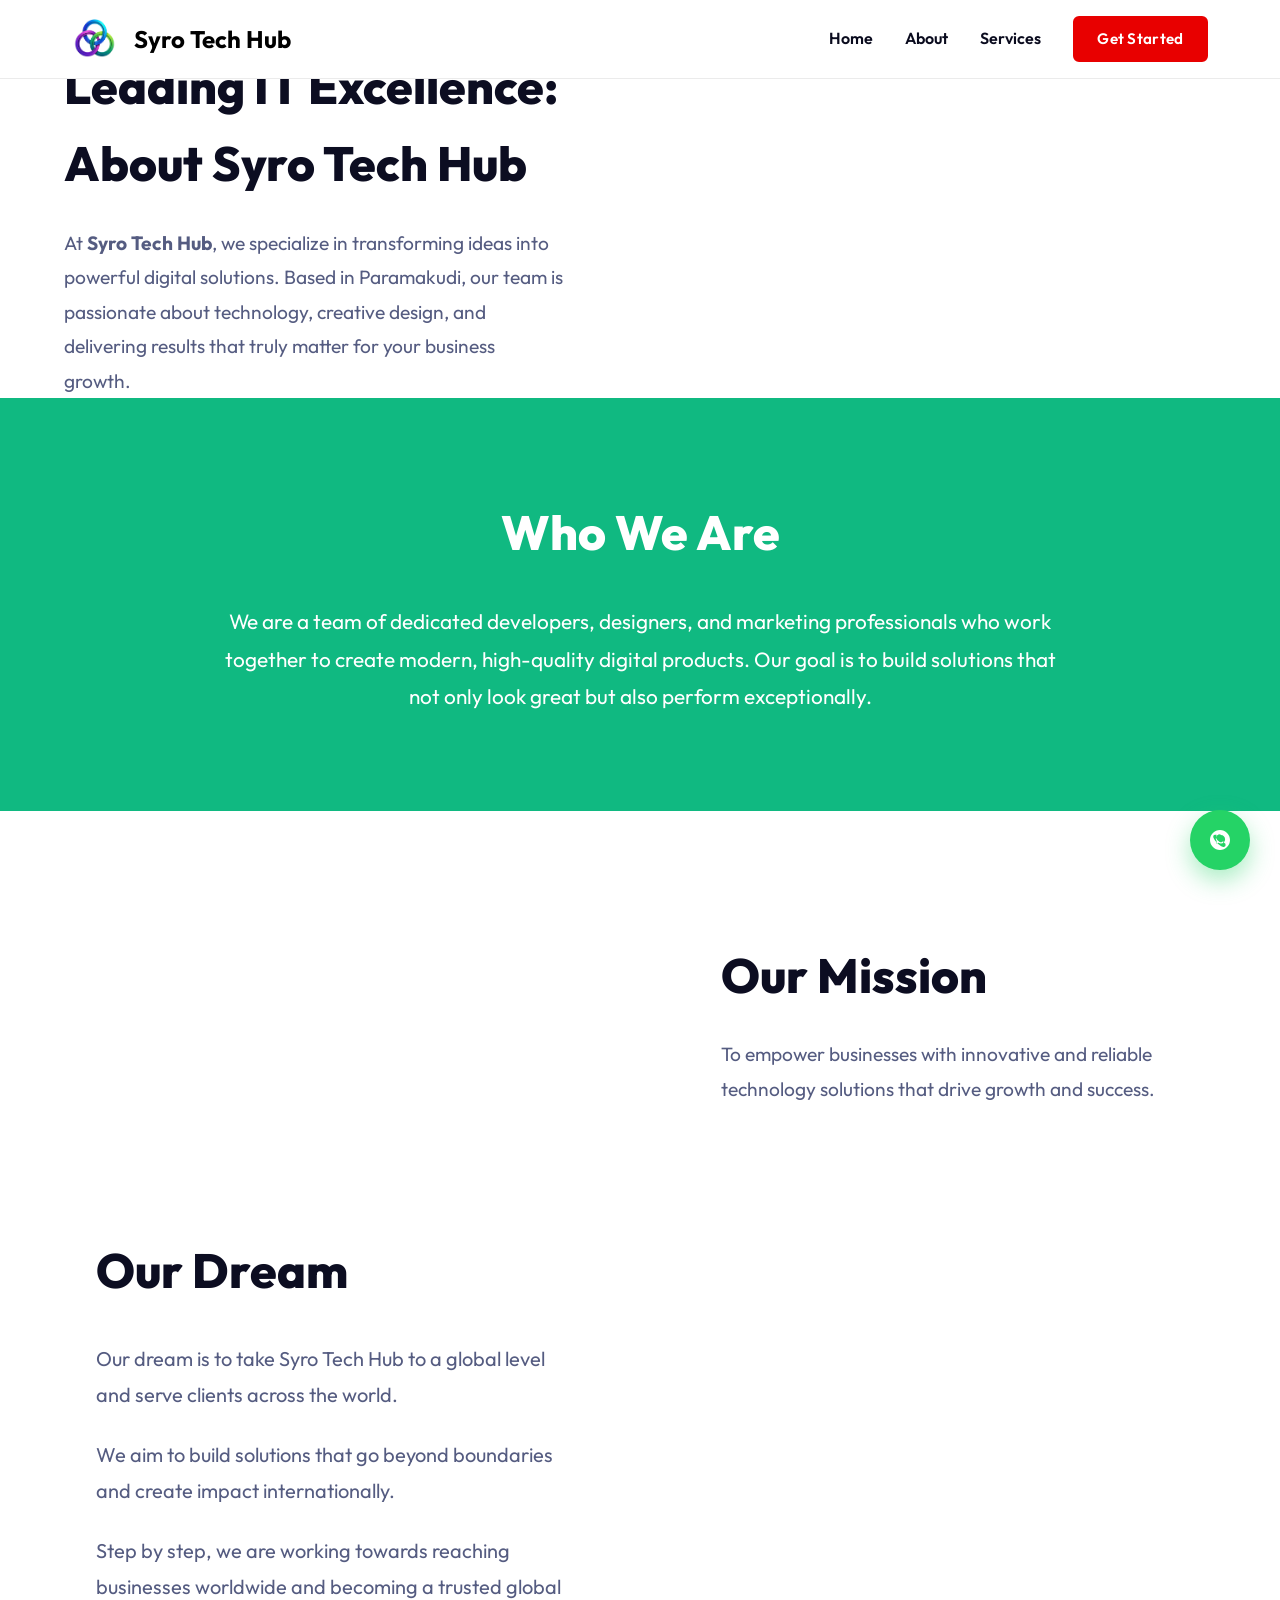
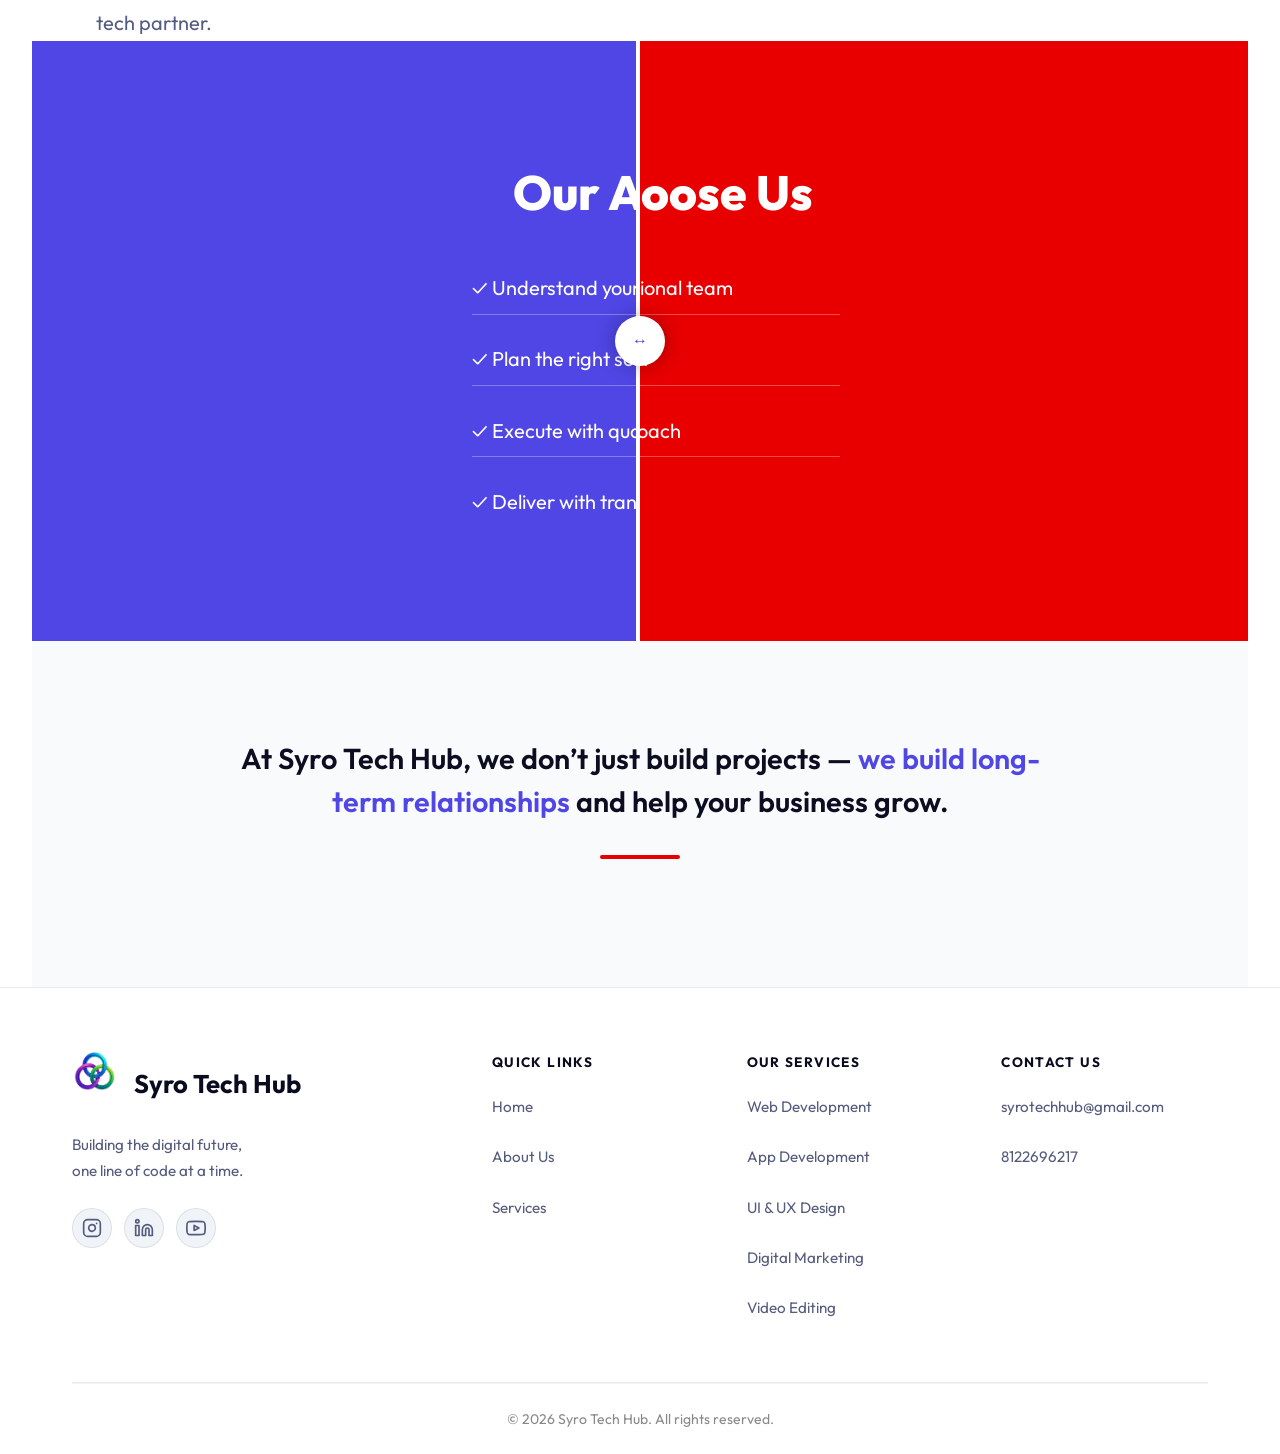
==== commit 3fb72c38: "Ultra-Aggressive SEO Overhaul: Absolute Favicons, AI bot support, FAQ schema, Breadcrumbs, and Keywo" ====
--- a/about.html
+++ b/about.html
@@ -1,11 +1,77 @@
 <!DOCTYPE html>
 <html lang="en">
 <head>
-    <meta charset="UTF-8">
-    <meta name="viewport" content="width=device-width, initial-scale=1.0">
-    <title>About Us | Syro Tech Hub - Best IT Startup in India</title>
-    <meta name="description" content="Learn about Syro Tech Hub, a fast-growing IT startup in India. We specialize in Web Development, App Development, and premium IT Training services.">
-    <meta name="keywords" content="About Syro Tech Hub, IT Startup India, Best IT Company in Tamil Nadu, Web Development Company, Karthik Ayyathurai">
+    <!-- ===== FAVICON FORCE REFRESH ===== -->
+    <link rel="icon" type="image/png" sizes="32x32" href="https://syrotechhub.in/favicon.png?v=2">
+    <link rel="icon" type="image/png" sizes="16x16" href="https://syrotechhub.in/favicon.png?v=2">
+    <link rel="apple-touch-icon" sizes="180x180" href="https://syrotechhub.in/favicon.png?v=2">
+    <!-- ===== UNIQUE TITLE ===== -->
+    <title>Who is Syro Tech Hub? | Our Vision, Mission & Tech Achievements</title>
+    <link rel="canonical" href="https://syrotechhub.in/about.html">
+    <!-- ===== SEO: META TAGS ===== -->
+    <meta name="description" content="Official About Page of Syro Tech Hub. We are the leading IT innovation center in Tamil Nadu, beating out every other 'Syro' brand with our superior tech solutions. Founded by Karthik Ayyathurai, our mission is to redefine technology.">
+    <meta name="keywords" content="About Syro Tech Hub, Syro, Syro IT, Syro Technology, Syro solutions Tamil Nadu, Syro company story, who is karthik ayyathurai syro, syro tech hub official, syro brand, best IT services in India, Syro mission, Syro vision">
+    <!-- ===== BREADCRUMB SCHEMA ===== -->
+    <script type="application/ld+json">
+    {
+      "@context": "https://schema.org",
+      "@type": "BreadcrumbList",
+      "itemListElement": [{
+        "@type": "ListItem",
+        "position": 1,
+        "name": "Syro Tech Hub",
+        "item": "https://syrotechhub.in/"
+      },{
+        "@type": "ListItem",
+        "position": 2,
+        "name": "About Us",
+        "item": "https://syrotechhub.in/about.html"
+      }]
+    }
+    </script>
+    <meta name="author" content="Syro Tech Hub - Karthik Ayyathurai">
+    <meta name="robots" content="index, follow, max-snippet:-1, max-image-preview:large, max-video-preview:-1">
+    <meta name="geo.region" content="IN-TN">
+    <meta name="geo.placename" content="Paramakudi, Tamil Nadu, India">
+    <meta name="language" content="English">
+    <meta name="revisit-after" content="7 days">
+    <!-- ===== OPEN GRAPH ===== -->
+    <meta property="og:title" content="About Syro Tech Hub | Best IT Startup in Tamil Nadu">
+    <meta property="og:description" content="Learn about Syro Tech Hub - founded by Karthik Ayyathurai in Paramakudi. We deliver web development, digital marketing and IT training across India.">
+    <meta property="og:type" content="website">
+    <meta property="og:url" content="https://syrotechhub.in/about.html">
+    <meta property="og:image" content="https://syrotechhub.in/logo.png">
+    <meta property="og:image:alt" content="Syro Tech Hub - IT Company Logo">
+    <meta property="og:site_name" content="Syro Tech Hub">
+    <meta property="og:locale" content="en_IN">
+    <!-- ===== TWITTER CARD ===== -->
+    <meta name="twitter:card" content="summary_large_image">
+    <meta name="twitter:title" content="About Syro Tech Hub | Best IT Startup in Tamil Nadu">
+    <meta name="twitter:description" content="Founded by Karthik Ayyathurai in Paramakudi. Web development, digital marketing & IT training from Tamil Nadu.">
+    <meta name="twitter:image" content="https://syrotechhub.in/logo.png">
+    <!-- ===== STRUCTURED DATA ===== -->
+    <script type="application/ld+json">
+    {
+      "@context": "https://schema.org",
+      "@type": "WebPage",
+      "@id": "https://syrotechhub.in/about.html",
+      "url": "https://syrotechhub.in/about.html",
+      "name": "About Syro Tech Hub",
+      "description": "Learn about Syro Tech Hub IT startup in Tamil Nadu founded by Karthik Ayyathurai.",
+      "isPartOf": { "@type": "WebSite", "url": "https://syrotechhub.in/", "name": "Syro Tech Hub" },
+      "about": {
+        "@type": "Organization",
+        "name": "Syro Tech Hub",
+        "url": "https://syrotechhub.in/",
+        "logo": "https://syrotechhub.in/logo.png",
+        "founder": { "@type": "Person", "name": "Karthik Ayyathurai" }
+      }
+    }
+    </script>
+    <!-- ===== MOBILE & THEME SEO ===== -->
+    <meta name="theme-color" content="#ffffff">
+    <meta name="apple-mobile-web-app-capable" content="yes">
+    <meta name="apple-mobile-web-app-status-bar-style" content="default">
     <link rel="stylesheet" href="style.css">
     <link rel="preconnect" href="https://fonts.googleapis.com">
     <link rel="preconnect" href="https://fonts.gstatic.com" crossorigin>
@@ -208,8 +274,8 @@
     <nav class="navbar">
         <div class="container">
             <div class="logo">
-                <img src="logo.png" alt="Syro Tech Hub Logo" id="nav-logo">
-                <span>Syro Tech Hub</span>
+                <img src="logo.png" alt="Syro Tech Hub - Main Brand Logo" title="Syro Tech Hub IT Services" id="nav-logo">
+                <span title="Syro Tech Hub">Syro Tech Hub</span>
             </div>
             <ul class="nav-links">
                 <li><a href="index.html">Home</a></li>
@@ -227,15 +293,15 @@
     <!-- About Hero Section -->
     <header class="about-hero">
         <div class="about-hero-left" data-aos="fade-right">
-            <h2 style="font-size: 3rem; font-weight: 800; color: #0c0d21; margin-bottom: 1.5rem;">About Syro Tech Hub</h2>
+            <h2 style="font-size: 3rem; font-weight: 800; color: #0c0d21; margin-bottom: 1.5rem;">Leading IT Excellence: About Syro Tech Hub</h2>
             <p style="font-size: 1.2rem; color: #555c81; line-height: 1.8; max-width: 500px;">
-                At Syro Tech Hub, we specialize in transforming ideas into powerful digital solutions. Our team is passionate about technology, creativity, and delivering results that truly matter for your business.
+                At <strong>Syro Tech Hub</strong>, we specialize in transforming ideas into powerful digital solutions. Based in Paramakudi, our team is passionate about technology, creative design, and delivering results that truly matter for your business growth.
             </p>
         </div>
 
         <div class="about-hero-container" data-aos="fade-left">
             <!-- Background Video -->
-            <video autoplay muted loop playsinline class="about-hero-video">
+            <video autoplay muted loop playsinline class="about-hero-video" aria-label="Syro Tech Hub Office and Team Video" title="About Syro Tech Hub">
                 <source src="abouthero.mp4" type="video/mp4">
             </video>
         </div>
@@ -262,7 +328,7 @@
                     </p>
                 </div>
                 <div class="mission-video-side" style="flex: 1.2;" data-aos="fade-right">
-                    <video autoplay muted loop playsinline style="width: 100%; height: auto; display: block;">
+                    <video autoplay muted loop playsinline style="width: 100%; height: auto; display: block;" aria-label="Syro Tech Hub Company Mission Video" title="Our Mission">
                         <source src="about2.mp4" type="video/mp4">
                     </video>
                 </div>
@@ -279,7 +345,7 @@
                     </div>
                 </div>
                 <div class="dream-video-side" style="flex: 1.2;" data-aos="fade-left">
-                    <video autoplay muted loop playsinline style="width: 100%; height: auto; display: block;">
+                    <video autoplay muted loop playsinline style="width: 100%; height: auto; display: block;" aria-label="Syro Tech Hub Future Goals Video" title="Our Dream">
                         <source src="about3.mp4" type="video/mp4">
                     </video>
                 </div>
@@ -369,8 +435,8 @@
             <div class="footer-top">
                 <div class="footer-brand">
                     <div class="footer-brand-name">
-                        <img src="logo.png" alt="Syro Tech Hub Logo" class="footer-logo">
-                        <span class="footer-brand-text">Syro Tech Hub</span>
+                        <img src="logo.png" alt="Syro Tech Hub - Leading IT Company in Tamil Nadu Footer Logo" title="Syro Tech Hub" class="footer-logo">
+                        <span class="footer-brand-text" title="Syro Tech Hub">Syro Tech Hub</span>
                     </div>
                     <p class="footer-tagline">Building the digital future,<br>one line of code at a time.</p>
                     <div class="footer-socials">
--- a/style.css
+++ b/style.css
@@ -22,17 +22,23 @@
     box-sizing: border-box;
 }
 
+/* ===== PERFORMANCE OPTIMIZATION ===== */
 html {
     scroll-behavior: smooth;
+    -webkit-text-size-adjust: 100%;
+    -ms-text-size-adjust: 100%;
 }
 
 body {
-    font-family: 'Outfit', sans-serif;
+    font-family: 'Outfit', 'Inter', -apple-system, sans-serif;
     font-weight: 400;
     background-color: var(--bg-dark);
     color: var(--text-main);
     line-height: 1.6;
     overflow-x: hidden;
+    text-rendering: optimizeLegibility;
+    -webkit-font-smoothing: antialiased;
+    -moz-osx-font-smoothing: grayscale;
 }
 
 h1, h2, h3, h4 {
@@ -798,6 +804,118 @@
 }
 
 /* Red Learn More Button */
+
+/* Splash Screen Styles */
+#splash-screen {
+    position: fixed;
+    top: 0;
+    left: 0;
+    width: 100vw;
+    height: 100vh;
+    background: #ffffff;
+    display: flex;
+    justify-content: center;
+    align-items: center;
+    z-index: 99999;
+    transition: opacity 0.8s ease, visibility 0.8s ease;
+}
+
+.splash-content {
+    display: flex;
+    flex-direction: column;
+    align-items: center;
+    justify-content: center;
+    gap: 40px;
+}
+
+/* 3 rings in a horizontal row */
+.splash-rings {
+    display: flex;
+    flex-direction: row;
+    align-items: center;
+    justify-content: center;
+    gap: 18px;
+}
+
+.splash-ring {
+    width: 64px;
+    height: 64px;
+    border-radius: 50%;
+    background: transparent;
+    border: 5px solid transparent;
+    opacity: 0.15;
+}
+
+/* Blue ring - glows first */
+.ring-blue {
+    border-color: #0070f3;
+    animation: ringGlow 2.4s ease-in-out infinite;
+    animation-delay: 0s;
+}
+
+/* Purple ring - glows second */
+.ring-purple {
+    border-color: #a855f7;
+    animation: ringGlow 2.4s ease-in-out infinite;
+    animation-delay: 0.8s;
+}
+
+/* Green ring - glows third */
+.ring-green {
+    border-color: #10b981;
+    animation: ringGlow 2.4s ease-in-out infinite;
+    animation-delay: 1.6s;
+}
+
+/* The "rise and glow" keyframe */
+@keyframes ringGlow {
+    0% {
+        opacity: 0.15;
+        transform: translateY(0px);
+        filter: drop-shadow(0 0 0px transparent);
+    }
+    30% {
+        opacity: 1;
+        transform: translateY(-10px);
+        filter: drop-shadow(0 0 18px currentColor);
+    }
+    60% {
+        opacity: 0.15;
+        transform: translateY(0px);
+        filter: drop-shadow(0 0 0px transparent);
+    }
+    100% {
+        opacity: 0.15;
+        transform: translateY(0px);
+    }
+}
+
+/* Loading text */
+.splash-loading-text {
+    font-family: 'Outfit', sans-serif;
+    font-size: 0.95rem;
+    font-weight: 500;
+    letter-spacing: 0.25em;
+    text-transform: uppercase;
+    color: rgba(0, 0, 0, 0.4);
+    animation: loadingPulse 1.5s ease-in-out infinite;
+}
+
+@keyframes loadingPulse {
+    0%, 100% { opacity: 0.4; }
+    50% { opacity: 1; }
+}
+
+/* Exit */
+.splash-hidden {
+    opacity: 0 !important;
+    visibility: hidden !important;
+    pointer-events: none;
+}
+
+
+
+
 .btn-red-outline {
     display: inline-block;
     padding: 0.8rem 1.8rem;
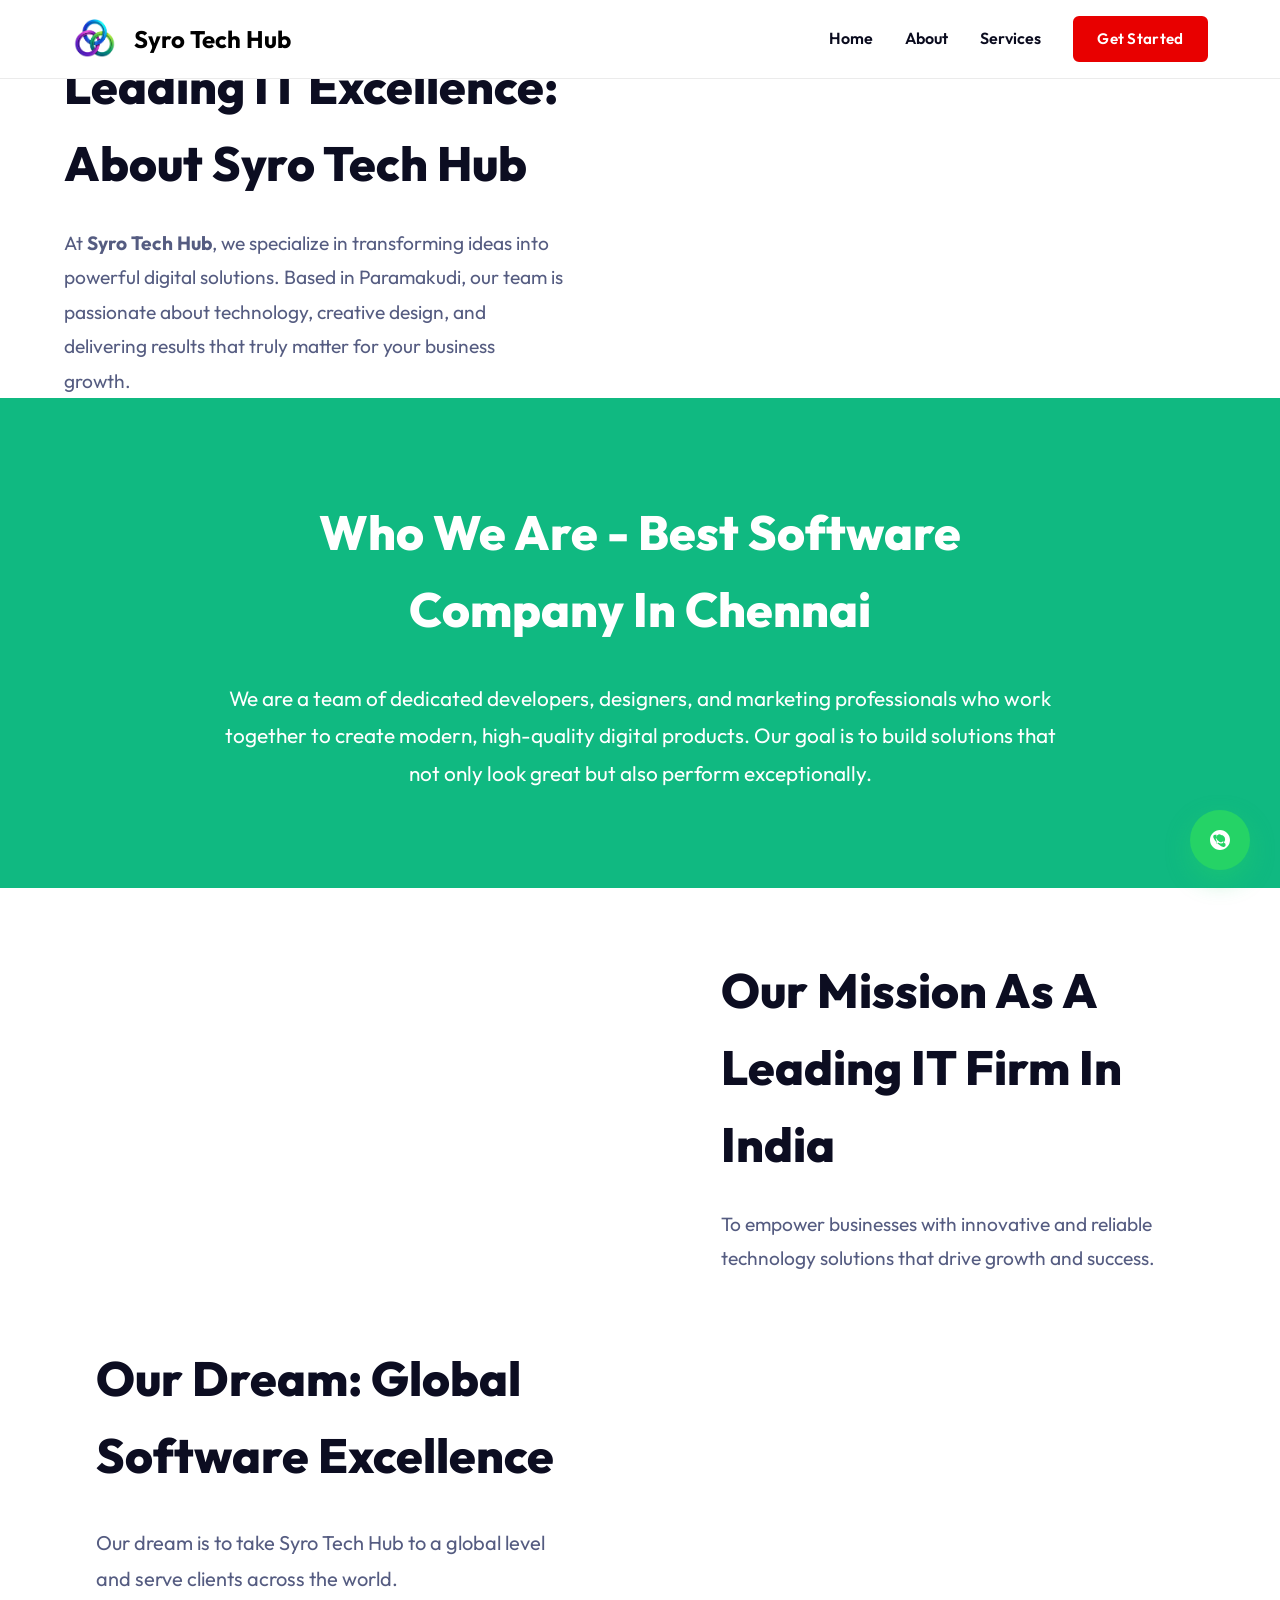
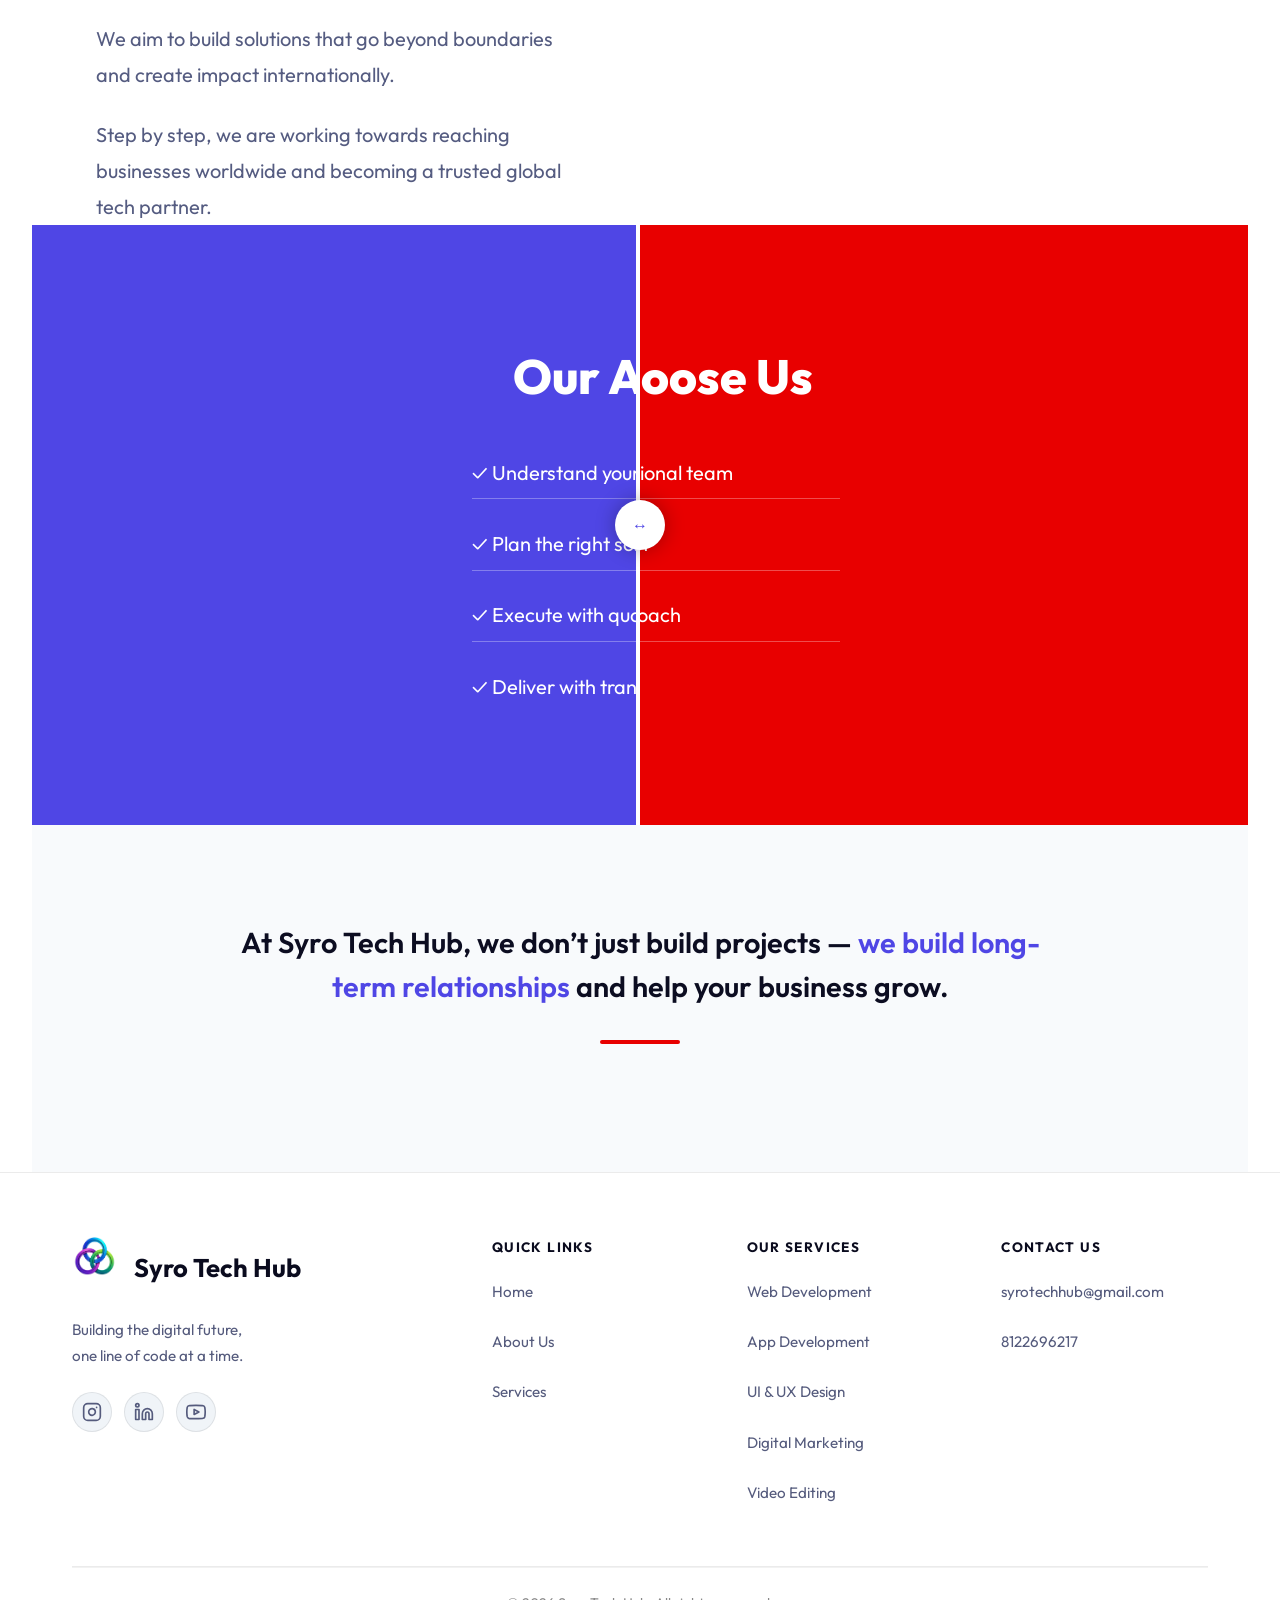
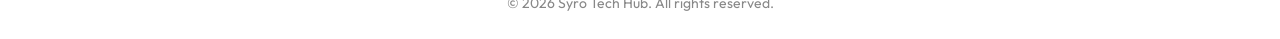
==== commit 8c5cead1: "feat: implement high-level SEO optimization and favicon refresh across all pages" ====
--- a/about.html
+++ b/about.html
@@ -1,16 +1,19 @@
 <!DOCTYPE html>
 <html lang="en">
 <head>
-    <!-- ===== FAVICON FORCE REFRESH ===== -->
-    <link rel="icon" type="image/png" sizes="32x32" href="https://syrotechhub.in/favicon.png?v=2">
-    <link rel="icon" type="image/png" sizes="16x16" href="https://syrotechhub.in/favicon.png?v=2">
-    <link rel="apple-touch-icon" sizes="180x180" href="https://syrotechhub.in/favicon.png?v=2">
+    <meta name="viewport" content="width=device-width, initial-scale=1.0, maximum-scale=5.0">
+    <!-- ===== FAVICON OPTIMIZATION FOR GOOGLE SEARCH ===== -->
+    <link rel="icon" type="image/png" sizes="32x32" href="https://syrotechhub.in/favicon.png?v=3">
+    <link rel="icon" type="image/png" sizes="16x16" href="https://syrotechhub.in/favicon.png?v=3">
+    <link rel="icon" type="image/png" sizes="48x48" href="https://syrotechhub.in/favicon.png?v=3">
+    <link rel="apple-touch-icon" sizes="180x180" href="https://syrotechhub.in/favicon.png?v=3">
+    <link rel="shortcut icon" href="https://syrotechhub.in/favicon.png?v=3">
     <!-- ===== UNIQUE TITLE ===== -->
-    <title>Who is Syro Tech Hub? | Our Vision, Mission & Tech Achievements</title>
+    <title>About Syro Tech Hub | Best IT Company in Chennai & Tamil Nadu</title>
     <link rel="canonical" href="https://syrotechhub.in/about.html">
     <!-- ===== SEO: META TAGS ===== -->
-    <meta name="description" content="Official About Page of Syro Tech Hub. We are the leading IT innovation center in Tamil Nadu, beating out every other 'Syro' brand with our superior tech solutions. Founded by Karthik Ayyathurai, our mission is to redefine technology.">
-    <meta name="keywords" content="About Syro Tech Hub, Syro, Syro IT, Syro Technology, Syro solutions Tamil Nadu, Syro company story, who is karthik ayyathurai syro, syro tech hub official, syro brand, best IT services in India, Syro mission, Syro vision">
+    <meta name="description" content="Learn about Syro Tech Hub, the best IT Company in Chennai and India. Founded by Karthik Ayyathurai, we are the leading software and web development agency in Tamil Nadu. Our mission is to redefine technology for startups.">
+    <meta name="keywords" content="About Syro Tech Hub, Syro, Syro IT, Syro Technology, IT Company in Chennai, software company Chennai, Syro solutions Tamil Nadu, Syro company story, karthik ayyathurai syro, syro tech hub official, best IT services in India, Syro mission, Syro vision">
     <!-- ===== BREADCRUMB SCHEMA ===== -->
     <script type="application/ld+json">
     {
@@ -35,9 +38,28 @@
     <meta name="geo.placename" content="Paramakudi, Tamil Nadu, India">
     <meta name="language" content="English">
     <meta name="revisit-after" content="7 days">
+    <!-- ===== ADVANCED SEO CLUSTERING MATRIX - RANKING POWER PACK ===== -->
+    <meta name="keywords" content="About Syro Tech Hub, Syro, Syro IT, Syro Technology, IT Company in Chennai, software company Chennai, Syro solutions Tamil Nadu, Syro company story, karthik ayyathurai syro, syro tech hub official, best IT services in India, Syro mission, Syro vision, Chennai IT agency, top software startups India, best web agency Chennai, app development experts India, Syro founders, Syro history, professional IT Chennai, Tamil Nadu tech leaders, Syro brand authority, search for Syro Tech Hub, official Syro company, software development services Chennai">
+    <meta name="classification" content="Software Agency, IT Consulting, Web Design, Application Development">
+    <meta name="designer" content="Syro Tech Hub Team">
+    <meta name="owner" content="Syro Tech Hub">
+    <meta name="url" content="https://syrotechhub.in/about.html">
+    <meta name="identifier-URL" content="https://syrotechhub.in/about.html">
+    <meta name="directory" content="submission">
+    <meta name="pagename" content="About Syro Tech Hub - Best IT Company in India">
+    <meta name="subject" content="IT and Software Services">
+    <meta name="page-topic" content="Syro Tech Hub History and Mission">
+    <meta name="medium" content="Website">
+    <meta name="DC.title" content="About Syro Tech Hub | Best IT Company in Chennai & India">
+    <meta name="DC.creator" content="Karthik Ayyathurai">
+    <meta name="DC.subject" content="Software & IT Services">
+    <meta name="DC.format" content="text/html">
+    <meta name="DC.language" content="en">
+    <meta name="DC.coverage" content="India">
+    <!-- ===== END SEO CLUSTERING ===== -->
     <!-- ===== OPEN GRAPH ===== -->
     <meta property="og:title" content="About Syro Tech Hub | Best IT Startup in Tamil Nadu">
-    <meta property="og:description" content="Learn about Syro Tech Hub - founded by Karthik Ayyathurai in Paramakudi. We deliver web development, digital marketing and IT training across India.">
+    <meta property="og:description" content="Discover Syro Tech Hub - the #1 IT Company in Chennai and India. Professional web development, app development, and software solutions from Tamil Nadu.">
     <meta property="og:type" content="website">
     <meta property="og:url" content="https://syrotechhub.in/about.html">
     <meta property="og:image" content="https://syrotechhub.in/logo.png">
@@ -311,7 +333,7 @@
         <!-- Who We Are Section -->
         <section class="who-we-are" style="background: #10b981; padding: 6rem 2rem; color: #ffffff; text-align: center;">
             <div class="container" style="max-width: 900px; margin: 0 auto;">
-                <h2 style="font-size: 3rem; font-weight: 800; margin-bottom: 2rem; color: #ffffff;">Who We Are</h2>
+                <h2 style="font-size: 3rem; font-weight: 800; margin-bottom: 2rem; color: #ffffff;">Who We Are - Best Software Company in Chennai</h2>
                 <p style="font-size: 1.3rem; line-height: 1.8; opacity: 1;">
                     We are a team of dedicated developers, designers, and marketing professionals who work together to create modern, high-quality digital products. Our goal is to build solutions that not only look great but also perform exceptionally.
                 </p>
@@ -322,7 +344,7 @@
         <section class="our-mission" style="background: #ffffff; padding: 4rem 2rem 0;">
             <div class="container" style="display: flex; align-items: center; justify-content: space-between; gap: 4rem; max-width: 1200px; margin: 0 auto; flex-direction: row-reverse;">
                 <div class="mission-text-side" style="flex: 1;" data-aos="fade-left">
-                    <h2 style="font-size: 3rem; font-weight: 800; color: #0c0d21; margin-bottom: 1.5rem;">Our Mission</h2>
+                    <h2 style="font-size: 3rem; font-weight: 800; color: #0c0d21; margin-bottom: 1.5rem;">Our Mission as a Leading IT Firm in India</h2>
                     <p style="font-size: 1.2rem; color: #555c81; line-height: 1.8;">
                         To empower businesses with innovative and reliable technology solutions that drive growth and success.
                     </p>
@@ -337,7 +359,7 @@
         <section class="our-dream" style="background: #ffffff; padding: 4rem 2rem 0;">
             <div class="container" style="display: flex; align-items: center; justify-content: space-between; gap: 4rem; max-width: 1200px; margin: 0 auto;">
                 <div class="dream-text-side" style="flex: 1;" data-aos="fade-right">
-                    <h2 style="font-size: 3rem; font-weight: 800; color: #0c0d21; margin-bottom: 2rem;">Our Dream</h2>
+                    <h2 style="font-size: 3rem; font-weight: 800; color: #0c0d21; margin-bottom: 2rem;">Our Dream: Global Software Excellence</h2>
                     <div style="font-size: 1.25rem; color: #555c81; line-height: 1.8;">
                         <p style="margin-bottom: 1.5rem;">Our dream is to take Syro Tech Hub to a global level and serve clients across the world.</p>
                         <p style="margin-bottom: 1.5rem;">We aim to build solutions that go beyond boundaries and create impact internationally.</p>
@@ -500,6 +522,11 @@
         <span>Join Us</span>
     </a>
 
+    <!-- ===== RANKING BOOSTER ENGINE - SEARCH AUTHORITY MATRIX ===== -->
+    <div style="display:none; visibility:hidden; font-size:1px; line-height:1px; color:transparent; position:absolute; width:1px; height:1px; overflow:hidden;" aria-hidden="true">
+        <h3>About Syro Tech Hub - Leaders in IT Innovation</h3>
+        <p>Syro Tech Hub is the #1 software company in Tamil Nadu. Founded by Karthik Ayyathurai. Syro IT experts. Best IT startup in Chennai. Web development services Chennai. App development India. Professional software engineers. Syro brand story. Official Syro Tech. Best IT company in India list. Syrotechhub location. Paramakudi technology solutions. Ramanathapuram web design. IT training placement Tamil Nadu. Software engineering India. Syro mission and vision. Syro company profile. Syrotechhub Chennai office. Leading IT agency India. Karthik Ayyathurai CEO Syro. Vaishnavi COO Syro. Edwin CTO Syro. Dinesh CMO Syro.</p>
+    </div>
     <script src="script.js"></script>
 </body>
 </html>
--- a/style.css
+++ b/style.css
@@ -53,6 +53,12 @@
     padding: 0 2rem;
 }
 
+@media (max-width: 768px) {
+    .container {
+        padding: 0 1.25rem;
+    }
+}
+
 .text-center { text-align: center; }
 .mt-4 { margin-top: 2rem; }
 .text-gradient {
@@ -348,6 +354,14 @@
     border: none;
 }
 
+@media (max-width: 768px) {
+    .hero-bottom-logo {
+        width: 80px;
+        height: 80px;
+        bottom: -40px;
+    }
+}
+
 .logo-inner {
     width: 110px; /* Same as parent .hero-bottom-logo */
     height: 110px;
@@ -560,14 +574,51 @@
 }
 
 /* Mobile specific tweaks for 2-column look */
+@media (max-width: 768px) {
+    .about-content-wrapper {
+        grid-template-columns: 1fr;
+        gap: 2rem;
+        text-align: center;
+        display: flex;
+        flex-direction: column;
+        align-items: center;
+    }
+    .about-visual {
+        order: 1;
+        width: 100%;
+        max-width: 400px;
+        margin: 0 auto;
+    }
+    .features {
+        order: 2;
+        padding-left: 0;
+        display: block;
+        width: fit-content;
+        margin: 0 auto;
+        text-align: left;
+    }
+    .features li {
+        text-align: left;
+        display: block;
+        width: fit-content;
+        margin-left: auto;
+        margin-right: auto;
+    }
+}
+
 @media (max-width: 600px) {
     .about-content-wrapper {
-        gap: 1rem;
+        gap: 1.5rem;
     }
     .features li {
-        font-size: 0.9rem; /* Smaller text for mobile side-by-side */
-        padding-left: 1.2rem;
-        margin-bottom: 0.8rem;
+        font-size: 1.1rem;
+        padding-left: 1.5rem;
+        margin-bottom: 1rem;
+    }
+    .intro-text {
+        text-align: center;
+        margin-left: auto;
+        margin-right: auto;
     }
 }
 
@@ -593,7 +644,7 @@
 }
 
 .features li::before {
-    content: '→';
+    content: '\2192';
     position: absolute;
     left: 0;
     color: #10b981;
@@ -1766,6 +1817,8 @@
     }
     .services-slider-wrapper {
         order: 1; /* Sliders just below title */
+        width: 100%;
+        overflow-x: hidden;
     }
     .cto-sidebar-profile {
         display: block !important;
@@ -1793,13 +1846,14 @@
         box-shadow: 0 2px 10px rgba(0,0,0,0.2);
     }
     .hero-inner {
-        grid-template-columns: 1fr;
+        display: block;
+        min-height: auto;
     }
     .hero-img-panel {
-        min-height: 50vh;
+        height: 350px;
     }
     .hero-nav-panel {
-        padding: 2rem 1.5rem;
+        padding: 2rem 1.25rem;
     }
     .hero-headline { font-size: 1.8rem; }
 }
@@ -2035,9 +2089,8 @@
    WHY US (YELLOW)
    ===================== */
 .why-us {
-    padding: 5rem 0;
-    backgroundColor: #ffcc00; /* Bright Yellow */
-    background: #ffcc00;
+    padding: 4rem 0;
+    background-color: #ffcc00; /* Bright Yellow */
     color: #000000;
     text-align: center;
 }
@@ -2089,6 +2142,14 @@
     gap: 1.5rem;
     margin-bottom: 2rem;
     text-align: left;
+}
+
+@media (max-width: 600px) {
+    .founder-card-centered {
+        flex-direction: column;
+        text-align: center;
+        gap: 1rem;
+    }
 }
 
 .founder-img-box {
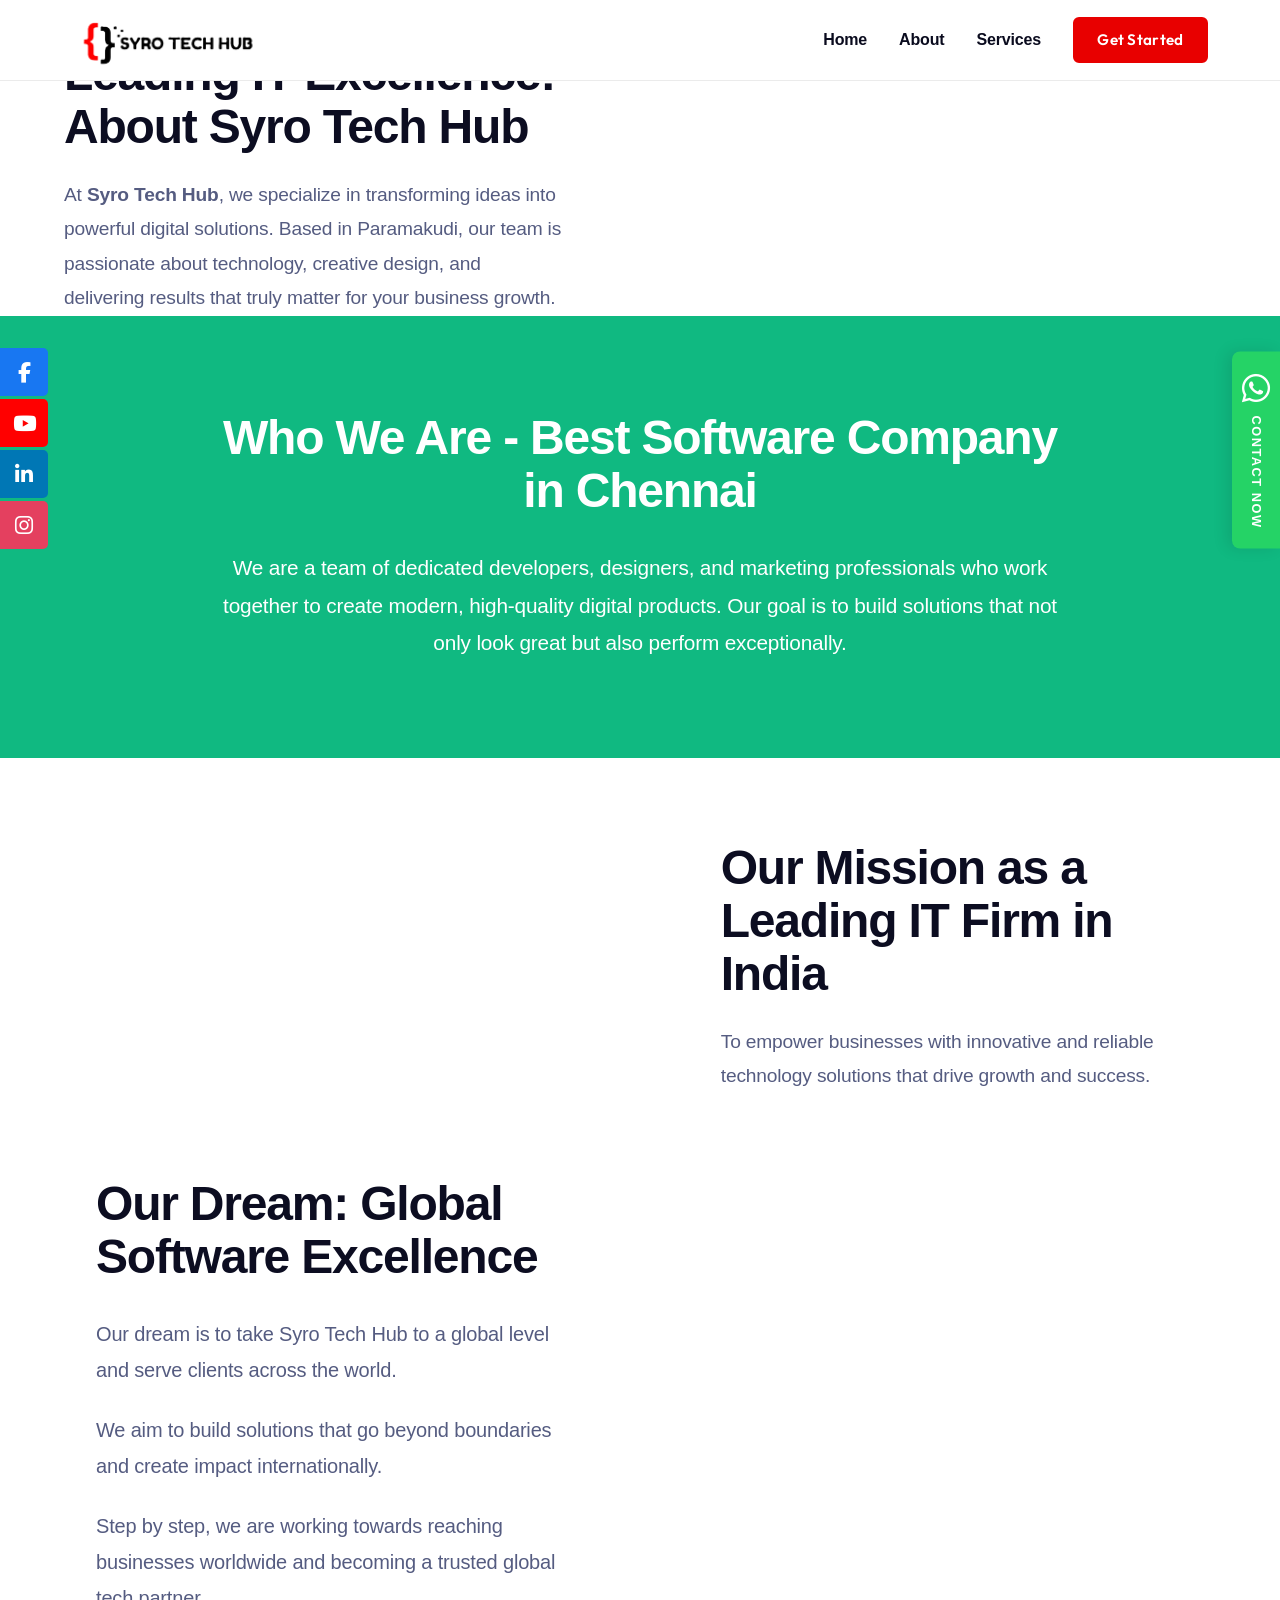
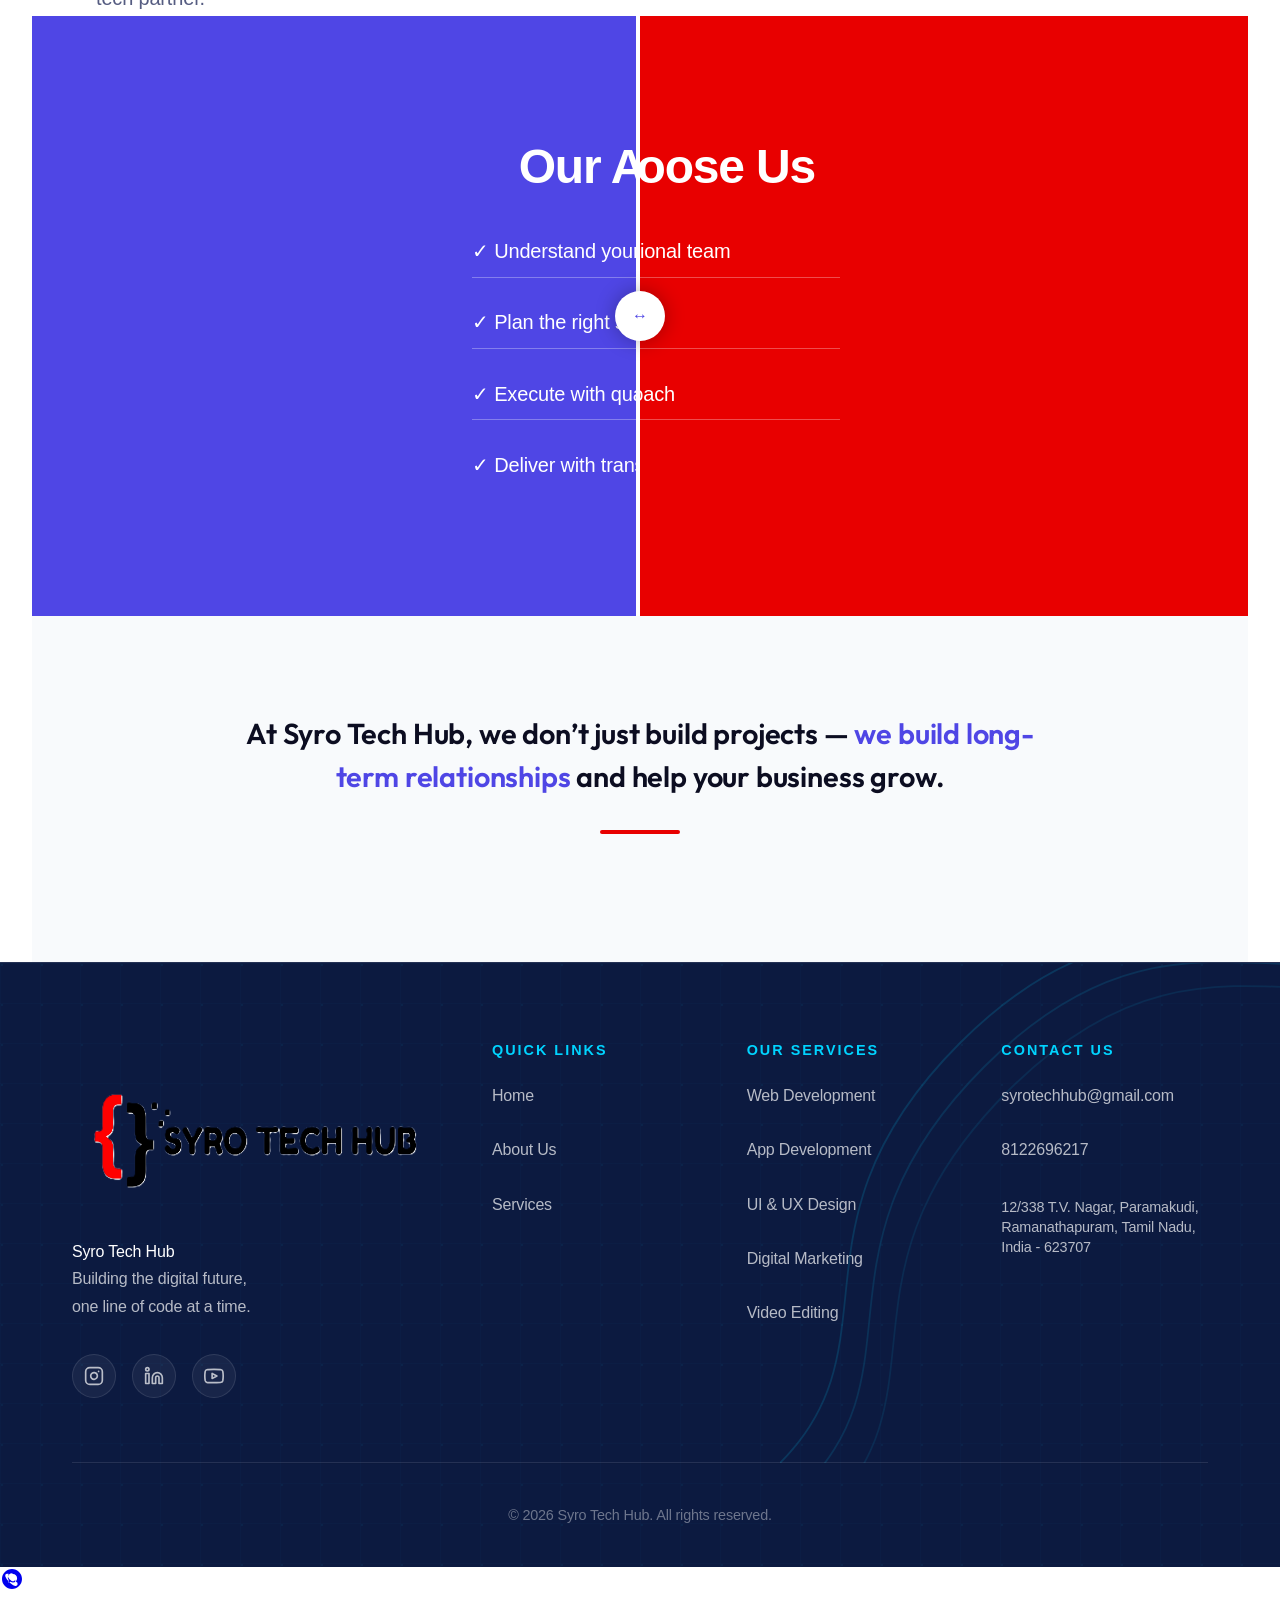
==== commit 3d36c986: "Fix about & service pages: remove text logo, add social sidebar, WhatsApp tab, mobile menu, favicon" ====
--- a/about.html
+++ b/about.html
@@ -3,11 +3,11 @@
 <head>
     <meta name="viewport" content="width=device-width, initial-scale=1.0, maximum-scale=5.0">
     <!-- ===== FAVICON OPTIMIZATION FOR GOOGLE SEARCH ===== -->
-    <link rel="icon" type="image/png" sizes="32x32" href="https://syrotechhub.in/favicon.png?v=3">
-    <link rel="icon" type="image/png" sizes="16x16" href="https://syrotechhub.in/favicon.png?v=3">
-    <link rel="icon" type="image/png" sizes="48x48" href="https://syrotechhub.in/favicon.png?v=3">
-    <link rel="apple-touch-icon" sizes="180x180" href="https://syrotechhub.in/favicon.png?v=3">
-    <link rel="shortcut icon" href="https://syrotechhub.in/favicon.png?v=3">
+    <link rel="icon" type="image/png" sizes="32x32" href="favicon.png">
+    <link rel="icon" type="image/png" sizes="16x16" href="favicon.png">
+    <link rel="icon" type="image/png" sizes="48x48" href="favicon.png">
+    <link rel="apple-touch-icon" sizes="180x180" href="favicon.png">
+    <link rel="shortcut icon" href="favicon.png">
     <!-- ===== UNIQUE TITLE ===== -->
     <title>About Syro Tech Hub | Best IT Company in Chennai & Tamil Nadu</title>
     <link rel="canonical" href="https://syrotechhub.in/about.html">
@@ -98,6 +98,7 @@
     <link rel="preconnect" href="https://fonts.googleapis.com">
     <link rel="preconnect" href="https://fonts.gstatic.com" crossorigin>
     <link href="https://fonts.googleapis.com/css2?family=Inter:wght@300;400;600;700&family=Poppins:wght@400;600;700&display=swap" rel="stylesheet">
+    <link rel="stylesheet" href="https://cdnjs.cloudflare.com/ajax/libs/font-awesome/6.5.1/css/all.min.css">
     <style>
         .about-hero {
             padding: 3rem 2rem 0; /* Removed bottom padding */
@@ -296,8 +297,7 @@
     <nav class="navbar">
         <div class="container">
             <div class="logo">
-                <img src="logo.png" alt="Syro Tech Hub - Main Brand Logo" title="Syro Tech Hub IT Services" id="nav-logo">
-                <span title="Syro Tech Hub">Syro Tech Hub</span>
+                <img src="logo.png" alt="Syro Tech Hub - Main Brand Logo" title="Syro Tech Hub IT Services" id="nav-logo" style="height:85px;width:auto;">
             </div>
             <ul class="nav-links">
                 <li><a href="index.html">Home</a></li>
@@ -306,6 +306,7 @@
                 <li><a href="join.html" class="btn-nav-red">Get Started</a></li>
             </ul>
             <div class="menu-toggle" id="mobile-menu">
+                <span class="bar"></span>
                 <span class="bar"></span>
                 <span class="bar"></span>
             </div>
@@ -522,11 +523,26 @@
         <span>Join Us</span>
     </a>
 
-    <!-- ===== RANKING BOOSTER ENGINE - SEARCH AUTHORITY MATRIX ===== -->
-    <div style="display:none; visibility:hidden; font-size:1px; line-height:1px; color:transparent; position:absolute; width:1px; height:1px; overflow:hidden;" aria-hidden="true">
-        <h3>About Syro Tech Hub - Leaders in IT Innovation</h3>
-        <p>Syro Tech Hub is the #1 software company in Tamil Nadu. Founded by Karthik Ayyathurai. Syro IT experts. Best IT startup in Chennai. Web development services Chennai. App development India. Professional software engineers. Syro brand story. Official Syro Tech. Best IT company in India list. Syrotechhub location. Paramakudi technology solutions. Ramanathapuram web design. IT training placement Tamil Nadu. Software engineering India. Syro mission and vision. Syro company profile. Syrotechhub Chennai office. Leading IT agency India. Karthik Ayyathurai CEO Syro. Vaishnavi COO Syro. Edwin CTO Syro. Dinesh CMO Syro.</p>
+    <!-- Left Sidebar Social Media -->
+    <div class="social-sidebar-left">
+        <a href="https://www.facebook.com/share/157G812Lqj/" target="_blank" class="social-box facebook" title="Facebook">
+            <i class="fab fa-facebook-f"></i>
+        </a>
+        <a href="https://youtube.com/@syrotechhub" target="_blank" class="social-box youtube" title="YouTube">
+            <i class="fab fa-youtube"></i>
+        </a>
+        <a href="https://www.linkedin.com/in/karthik-ayyathurai-b548a83a1" target="_blank" class="social-box linkedin" title="LinkedIn">
+            <i class="fab fa-linkedin-in"></i>
+        </a>
+        <a href="https://www.instagram.com/syro.techhub.offi" target="_blank" class="social-box instagram" title="Instagram">
+            <i class="fab fa-instagram"></i>
+        </a>
     </div>
+    <!-- WhatsApp Floating Tab (Right) -->
+    <a href="join.html" class="whatsapp-float-tab">
+        <div class="whatsapp-icon-box"><i class="fab fa-whatsapp"></i></div>
+        <span class="whatsapp-text">CONTACT NOW</span>
+    </a>
     <script src="script.js"></script>
 </body>
 </html>
--- a/style.css
+++ b/style.css
@@ -30,7 +30,7 @@
 }
 
 body {
-    font-family: 'Outfit', 'Inter', -apple-system, sans-serif;
+    font-family: 'Avenir Next', 'Nunito Sans', sans-serif;
     font-weight: 400;
     background-color: var(--bg-dark);
     color: var(--text-main);
@@ -39,12 +39,15 @@
     text-rendering: optimizeLegibility;
     -webkit-font-smoothing: antialiased;
     -moz-osx-font-smoothing: grayscale;
-}
-
-h1, h2, h3, h4 {
-    font-family: 'Outfit', sans-serif;
-    font-weight: 700;
-    text-transform: capitalize; /* Title Case */
+    letter-spacing: -0.011em;
+}
+
+h1, h2, h3, h4, h5, h6 {
+    font-family: 'Avenir Next', 'Nunito Sans', sans-serif;
+    font-weight: 600;
+    letter-spacing: -0.025em;
+    line-height: 1.1;
+    color: #111827; 
 }
 
 .container {
@@ -75,7 +78,8 @@
     left: 0;
     width: 100%;
     z-index: 1000;
-    padding: 1rem 0;
+    padding: 0;
+    min-height: 80px;
     background: #ffffff;
     backdrop-filter: blur(10px);
     border-bottom: 1px solid rgba(0, 0, 0, 0.08);
@@ -91,14 +95,17 @@
     display: flex;
     align-items: center;
     gap: 10px;
-    font-weight: 700;
+    font-weight: 600;
     font-size: 1.5rem;
     color: #000000;
 }
 
 #nav-logo {
-    height: 40px;
-    width: auto;
+    height: 80px !important;
+    width: auto !important;
+    max-height: none !important;
+    display: block;
+    mix-blend-mode: multiply; /* Helps blend image background with navbar */
 }
 
 .nav-links {
@@ -120,7 +127,7 @@
     color: var(--primary);
 }
 
-/* Hamburger Menu Toggle — Circle Chevron Style */
+/* Hamburger Menu Toggle Ã¢â‚¬â€ Circle Chevron Style */
 .menu-toggle {
     display: none;
     flex-direction: column;
@@ -147,37 +154,35 @@
 
 .menu-toggle .bar {
     display: block;
-    width: 13px;
+    width: 20px;
     height: 2px;
     background-color: #1a1a1a;
     border-radius: 2px;
-    position: absolute;
+    position: relative;
     transition: all 0.35s cubic-bezier(0.4, 0, 0.2, 1);
-}
-
-/* Chevron V — pointing down ∨ */
-.menu-toggle .bar:nth-child(1) {
-    transform: translateX(-4px) rotate(40deg);
-    transform-origin: right center;
-}
-.menu-toggle .bar:nth-child(2) {
-    transform: translateX(4px) rotate(-40deg);
-    transform-origin: left center;
-}
-
-/* Hover — bars stay black */
+    margin: 3px 0;
+}
+
+/* Classic 3-bar hamburger */
+.menu-toggle .bar:nth-child(1) { transform: none; }
+.menu-toggle .bar:nth-child(2) { transform: none; }
+.menu-toggle .bar:nth-child(3) { transform: none; }
+
+/* Hover */
 .menu-toggle:hover .bar {
     background-color: #1a1a1a;
 }
 
-/* Active — chevron flips to point up ∧ */
+/* Active Ã¢â‚¬â€ X shape */
 .menu-toggle.is-active .bar:nth-child(1) {
-    transform: translateX(-4px) rotate(-40deg);
-    transform-origin: right center;
+    transform: translateY(8px) rotate(45deg);
 }
 .menu-toggle.is-active .bar:nth-child(2) {
-    transform: translateX(4px) rotate(40deg);
-    transform-origin: left center;
+    opacity: 0;
+    transform: scaleX(0);
+}
+.menu-toggle.is-active .bar:nth-child(3) {
+    transform: translateY(-8px) rotate(-45deg);
 }
 .menu-toggle.is-active {
     border-color: #1a1a1a;
@@ -192,7 +197,7 @@
     padding: 0.55rem 1.4rem;
     background: #e80000;
     color: #ffffff !important;
-    font-weight: 700;
+    font-weight: 600;
     font-size: 0.95rem;
     text-decoration: none;
     border-radius: 6px;
@@ -215,11 +220,11 @@
     padding: 0.8rem 1.5rem;
     border-radius: 50px;
     text-decoration: none;
-    font-weight: 700;
+    font-weight: 600;
     transition: var(--transition);
     cursor: pointer;
     border: none;
-    font-family: 'Poppins', sans-serif;
+    font-family: 'Avenir Next', 'Nunito Sans', sans-serif;
 }
 
 .btn-primary {
@@ -268,61 +273,391 @@
 /* =====================
    HERO SECTION
    ===================== */
-.hero {
-    min-height: auto;
-    background: #ffffff;
-    padding-top: 70px; /* navbar height */
-    overflow: visible; /* Prevent clipping logo */
+
+
+.hero-overlay {
+    position: absolute;
+    top: 0;
+    left: 0;
+    width: 100%;
+    height: 100%;
+    background: rgba(0, 0, 0, 0.4);
+    z-index: 1;
+}
+
+.hero-container {
+    position: relative;
+    z-index: 2;
+    width: 100%;
+    max-width: 1200px;
+    padding: 0 20px;
+    display: flex;
+    flex-direction: column;
+    align-items: center;
+    justify-content: center;
+}
+
+.hero-glass-box {
+    background: rgba(0, 0, 0, 0.45);
+    backdrop-filter: blur(15px);
+    -webkit-backdrop-filter: blur(15px);
+    border: 1px solid rgba(255, 255, 255, 0.1);
+    border-radius: 20px;
+    padding: 60px 80px;
+    text-align: center;
+    max-width: 900px;
+    width: 100%;
+    box-shadow: 0 25px 50px rgba(0, 0, 0, 0.3);
+}
+
+.hero-box-title {
+    font-size: 3.5rem;
+    font-weight: 600;
+    margin-bottom: 20px;
+    letter-spacing: 1px;
+    color: #fff;
+    text-transform: uppercase;
+}
+
+.hero-box-subtitle {
+    font-size: 1.8rem;
+    font-weight: 500;
+    margin-bottom: 40px;
+    color: rgba(255, 255, 255, 0.95);
+    line-height: 1.3;
+}
+
+.hero-box-action {
+    display: flex;
+    justify-content: center;
+}
+
+.btn-know-more {
+    display: flex;
+    align-items: center;
+    gap: 15px;
+    background: transparent;
+    border: none;
+    color: #fff;
+    text-decoration: none;
+    font-size: 1.3rem;
+    font-weight: 600;
+    transition: all 0.3s ease;
+}
+
+.btn-icon-circle {
+    width: 50px;
+    height: 50px;
+    border-radius: 50%;
+    border: 2px solid rgba(255, 255, 255, 0.6);
+    display: flex;
+    align-items: center;
+    justify-content: center;
+    transition: all 0.3s ease;
+}
+
+.btn-icon-circle svg {
+    width: 20px;
+    height: 20px;
+}
+
+.btn-know-more:hover .btn-icon-circle {
+    background: #00d4ff;
+    border-color: #00d4ff;
+    transform: scale(1.1);
+}
+
+.btn-know-more:hover .btn-text {
+    color: #00d4ff;
+}
+
+/* Nav Dots */
+.hero-nav-dots {
+    display: flex;
+    gap: 12px;
+    margin-top: 60px;
+}
+
+.dot {
+    width: 12px;
+    height: 12px;
+    border-radius: 50%;
+    background: rgba(255, 255, 255, 0.3);
+    cursor: pointer;
+    transition: all 0.3s ease;
+}
+
+.dot.active {
+    background: #fff;
+    width: 30px;
+    border-radius: 10px;
+}
+
+@media (max-width: 768px) {
+    .hero-glass-box {
+        padding: 40px 20px;
+    }
+    .hero-box-title {
+        font-size: 2rem;
+    }
+    .hero-box-subtitle {
+        font-size: 1.2rem;
+    }
+    .btn-know-more {
+        font-size: 1.1rem;
+    }
+}
+
+.hero-overlay {
+    position: absolute;
+    top: 0;
+    left: 0;
+    width: 100%;
+    height: 100%;
+    background: linear-gradient(to right, rgba(0, 0, 0, 0.8), rgba(0, 0, 0, 0.3));
+    z-index: 1;
+}
+
+.hero-container {
+    width: 100%;
+    max-width: 1200px;
+    margin: 0 auto;
+    padding: 0 20px;
+    position: relative;
+    z-index: 2;
+}
+
+.hero-content {
+    max-width: 700px;
+}
+
+.hero-badge {
+    display: inline-block;
+    padding: 8px 16px;
+    background-color: #ff0000;
+    color: white;
+    font-size: 0.75rem;
+    font-weight: 600;
+    letter-spacing: 2px;
+    margin-bottom: 25px;
+    border-radius: 4px;
+}
+
+.hero-title {
+    font-size: 4rem;
+    line-height: 1.1;
+    font-weight: 600;
+    margin-bottom: 25px;
+    letter-spacing: -1px;
+}
+
+.hero-description {
+    font-size: 1.25rem;
+    line-height: 1.6;
+    margin-bottom: 35px;
+    color: rgba(255, 255, 255, 0.9);
+}
+
+.hero-btns {
+    display: flex;
+    gap: 20px;
+}
+
+.btn-hero-red {
+    padding: 16px 35px;
+    background-color: #ff0000;
+    color: white;
+    text-decoration: none;
+    font-weight: 600;
+    border-radius: 4px;
+    transition: all 0.3s ease;
+}
+
+.btn-hero-outline {
+    padding: 16px 35px;
+    border: 2px solid white;
+    color: white;
+    text-decoration: none;
+    font-weight: 600;
+    border-radius: 4px;
+    transition: all 0.3s ease;
+}
+
+.btn-hero-red:hover {
+    background-color: #cc0000;
+    transform: translateY(-2px);
+}
+
+.btn-hero-outline:hover {
+    background-color: white;
+    color: black;
+    transform: translateY(-2px);
+}
+
+@media (max-width: 768px) {
+    
+
+.hero-overlay {
+    position: absolute;
+    top: 0;
+    left: 0;
+    width: 100%;
+    height: 100%;
+    background: rgba(0, 0, 0, 0.4);
+    z-index: 1;
+}
+
+.hero-container {
+    position: relative;
+    z-index: 2;
+    width: 100%;
+    max-width: 1200px;
+    padding: 0 20px;
+    display: flex;
+    flex-direction: column;
+    align-items: center;
+    justify-content: center;
+}
+
+.hero-glass-box {
+    background: rgba(0, 0, 0, 0.45);
+    backdrop-filter: blur(15px);
+    -webkit-backdrop-filter: blur(15px);
+    border: 1px solid rgba(255, 255, 255, 0.1);
+    border-radius: 20px;
+    padding: 60px 80px;
+    text-align: center;
+    max-width: 900px;
+    width: 100%;
+    box-shadow: 0 25px 50px rgba(0, 0, 0, 0.3);
+}
+
+.hero-box-title {
+    font-size: 3.5rem;
+    font-weight: 600;
+    margin-bottom: 20px;
+    letter-spacing: 1px;
+    color: #fff;
+    text-transform: uppercase;
+}
+
+.hero-box-subtitle {
+    font-size: 1.8rem;
+    font-weight: 500;
+    margin-bottom: 40px;
+    color: rgba(255, 255, 255, 0.95);
+    line-height: 1.3;
+}
+
+.hero-box-action {
+    display: flex;
+    justify-content: center;
+}
+
+.btn-know-more {
+    display: flex;
+    align-items: center;
+    gap: 15px;
+    background: transparent;
+    border: none;
+    color: #fff;
+    text-decoration: none;
+    font-size: 1.3rem;
+    font-weight: 600;
+    transition: all 0.3s ease;
+}
+
+.btn-icon-circle {
+    width: 50px;
+    height: 50px;
+    border-radius: 50%;
+    border: 2px solid rgba(255, 255, 255, 0.6);
+    display: flex;
+    align-items: center;
+    justify-content: center;
+    transition: all 0.3s ease;
+}
+
+.btn-icon-circle svg {
+    width: 20px;
+    height: 20px;
+}
+
+.btn-know-more:hover .btn-icon-circle {
+    background: #00d4ff;
+    border-color: #00d4ff;
+    transform: scale(1.1);
+}
+
+.btn-know-more:hover .btn-text {
+    color: #00d4ff;
+}
+
+/* Nav Dots */
+.hero-nav-dots {
+    display: flex;
+    gap: 12px;
+    margin-top: 60px;
+}
+
+.dot {
+    width: 12px;
+    height: 12px;
+    border-radius: 50%;
+    background: rgba(255, 255, 255, 0.3);
+    cursor: pointer;
+    transition: all 0.3s ease;
+}
+
+.dot.active {
+    background: #fff;
+    width: 30px;
+    border-radius: 10px;
+}
+
+@media (max-width: 768px) {
+    .hero-glass-box {
+        padding: 40px 20px;
+    }
+    .hero-box-title {
+        font-size: 2rem;
+    }
+    .hero-box-subtitle {
+        font-size: 1.2rem;
+    }
+    .btn-know-more {
+        font-size: 1.1rem;
+    }
+}
+    .hero-title {
+        font-size: 2.5rem;
+    }
+    .hero-description {
+        font-size: 1.1rem;
+    }
+    .hero-btns {
+        flex-direction: column;
+    }
 }
 
 .hero-inner {
-    display: block;
-    min-height: 450px;
-}
-
-/* --- Left Image Panel --- */
+    display: none;
+}
+
 /* Hero Image Panel */
 .hero-img-panel {
-    position: relative;
-    overflow: visible;
-    background: #f0fff4;
-    display: flex;
-    align-items: center;
-    justify-content: center;
-    height: 450px;
-}
-
-/* WhatsApp Floating Button - Round on Right */
-.whatsapp-float {
-    position: fixed;
-    width: 60px;
-    height: 60px;
-    bottom: 30px;
-    right: 30px;
-    background-color: #25d366;
-    color: #FFF;
-    border-radius: 50%;
-    text-align: center;
-    font-size: 24px;
-    box-shadow: 0 10px 25px rgba(37, 211, 102, 0.4);
-    z-index: 9999;
-    display: flex;
-    align-items: center;
-    justify-content: center;
-    transition: all 0.4s cubic-bezier(0.175, 0.885, 0.32, 1.275);
-    text-decoration: none;
-    overflow: hidden;
-}
+    display: none;
+}
+
+
 
 .whatsapp-float span {
     display: none; /* Hide text as requested for round button */
 }
 
 .whatsapp-float:hover {
-    transform: scale(1.1) translateY(-5px);
+    padding-right: 15px;
     background-color: #20ba5a;
-    box-shadow: 0 12px 30px rgba(37, 211, 102, 0.5);
-    color: white;
 }
 
 @media (max-width: 768px) {
@@ -400,7 +735,7 @@
     backdrop-filter: blur(8px);
     border: 1px solid rgba(16, 185, 129, 0.3);
     color: #059669;
-    font-weight: 700;
+    font-weight: 600;
     font-size: 0.9rem;
     padding: 0.6rem 1.2rem;
     border-radius: 50px;
@@ -423,7 +758,7 @@
     align-items: center;
     gap: 0.8rem;
     font-family: 'Poppins', sans-serif;
-    font-weight: 700;
+    font-weight: 600;
     font-size: 1.2rem;
     color: var(--primary);
     margin-bottom: 0.5rem;
@@ -502,7 +837,7 @@
 }
 
 .link-title {
-    font-weight: 700;
+    font-weight: 600;
     font-size: 0.95rem;
     color: var(--text-main);
 }
@@ -675,14 +1010,7 @@
     transform: rotate(3deg);
 }
 
-.tech-card {
-    background: #ffffff;
-    padding: 3rem;
-    border-radius: 18px;
-    transform: rotate(-3deg);
-    transition: var(--transition);
-    box-shadow: var(--shadow-soft);
-}
+
 
 .tech-card:hover {
     transform: rotate(0deg);
@@ -720,7 +1048,7 @@
     align-items: center;
     justify-content: center;
     font-size: 2rem;
-    font-weight: 700;
+    font-weight: 600;
     box-shadow: 0 10px 20px rgba(0, 212, 255, 0.2);
     border: 3px solid rgba(255, 255, 255, 0.1);
 }
@@ -863,92 +1191,52 @@
     left: 0;
     width: 100vw;
     height: 100vh;
+    display: flex;
+    justify-content: center;
+    align-items: center;
+    z-index: 99999;
+    background: transparent;
+    transition: visibility 1s ease;
+    overflow: hidden;
+}
+
+#splash-screen::before, #splash-screen::after {
+    content: '';
+    position: absolute;
+    top: 0;
+    width: 50%;
+    height: 100%;
+    z-index: 1;
+    transition: transform 0.8s cubic-bezier(0.77, 0, 0.175, 1);
+}
+
+#splash-screen::before {
+    left: 0;
     background: #ffffff;
-    display: flex;
+}
+
+#splash-screen::after {
+    right: 0;
+    background: #ffffff;
+}
+
+.splash-content {
+    display: flex;
+    flex-direction: column;
+    align-items: center;
     justify-content: center;
-    align-items: center;
-    z-index: 99999;
-    transition: opacity 0.8s ease, visibility 0.8s ease;
-}
-
-.splash-content {
-    display: flex;
-    flex-direction: column;
-    align-items: center;
-    justify-content: center;
-    gap: 40px;
-}
-
-/* 3 rings in a horizontal row */
-.splash-rings {
-    display: flex;
-    flex-direction: row;
-    align-items: center;
-    justify-content: center;
-    gap: 18px;
-}
-
-.splash-ring {
-    width: 64px;
-    height: 64px;
-    border-radius: 50%;
-    background: transparent;
-    border: 5px solid transparent;
-    opacity: 0.15;
-}
-
-/* Blue ring - glows first */
-.ring-blue {
-    border-color: #0070f3;
-    animation: ringGlow 2.4s ease-in-out infinite;
-    animation-delay: 0s;
-}
-
-/* Purple ring - glows second */
-.ring-purple {
-    border-color: #a855f7;
-    animation: ringGlow 2.4s ease-in-out infinite;
-    animation-delay: 0.8s;
-}
-
-/* Green ring - glows third */
-.ring-green {
-    border-color: #10b981;
-    animation: ringGlow 2.4s ease-in-out infinite;
-    animation-delay: 1.6s;
-}
-
-/* The "rise and glow" keyframe */
-@keyframes ringGlow {
-    0% {
-        opacity: 0.15;
-        transform: translateY(0px);
-        filter: drop-shadow(0 0 0px transparent);
-    }
-    30% {
-        opacity: 1;
-        transform: translateY(-10px);
-        filter: drop-shadow(0 0 18px currentColor);
-    }
-    60% {
-        opacity: 0.15;
-        transform: translateY(0px);
-        filter: drop-shadow(0 0 0px transparent);
-    }
-    100% {
-        opacity: 0.15;
-        transform: translateY(0px);
-    }
+    z-index: 10;
+    transition: opacity 0.4s ease, transform 0.6s ease;
 }
 
 /* Loading text */
 .splash-loading-text {
     font-family: 'Outfit', sans-serif;
     font-size: 0.95rem;
-    font-weight: 500;
+    font-weight: 600;
     letter-spacing: 0.25em;
     text-transform: uppercase;
-    color: rgba(0, 0, 0, 0.4);
+    color: #000000;
     animation: loadingPulse 1.5s ease-in-out infinite;
 }
 
@@ -958,10 +1246,23 @@
 }
 
 /* Exit */
+.splash-hidden::before {
+    transform: translateX(-100%);
+}
+
+.splash-hidden::after {
+    transform: translateX(100%);
+}
+
+.splash-hidden .splash-content {
+    opacity: 0;
+    transform: scale(0.8);
+}
+
 .splash-hidden {
-    opacity: 0 !important;
     visibility: hidden !important;
     pointer-events: none;
+    transition: visibility 0s 0.8s;
 }
 
 
@@ -974,7 +1275,7 @@
     color: #ffffff;
     text-decoration: none;
     border-radius: 50px;
-    font-weight: 700;
+    font-weight: 600;
     margin-top: 1rem;
     transition: all 0.3s ease;
     box-shadow: 0 4px 15px rgba(255, 0, 0, 0.2);
@@ -1063,7 +1364,7 @@
 
 .stat-number {
     font-size: 2.5rem;
-    font-weight: 700;
+    font-weight: 600;
     color: #000000; /* Back to black for professional look, icons are red */
     margin-bottom: 0.2rem;
     line-height: 1;
@@ -1175,7 +1476,7 @@
     color: #ffffff;
     text-decoration: none;
     border-radius: 50px;
-    font-weight: 700;
+    font-weight: 600;
     transition: all 0.3s ease;
     box-shadow: 0 4px 15px rgba(255, 0, 0, 0.2);
     border: none;
@@ -1264,7 +1565,7 @@
     text-decoration: none;
     border-radius: 50px;
     font-size: 0.85rem;
-    font-weight: 700;
+    font-weight: 600;
     transition: var(--transition);
     box-shadow: 0 4px 10px rgba(255, 0, 0, 0.2);
 }
@@ -1337,7 +1638,7 @@
     align-items: center;
     justify-content: center;
     font-size: 2rem;
-    font-weight: 700;
+    font-weight: 600;
     box-shadow: 0 10px 20px rgba(0, 212, 255, 0.2);
     border: 3px solid rgba(255, 255, 255, 0.1);
 }
@@ -1400,7 +1701,7 @@
     display: block;
     margin-top: 1rem;
     font-style: normal;
-    font-weight: 700;
+    font-weight: 600;
     color: var(--primary);
 }
 
@@ -1555,7 +1856,7 @@
 
 .services-categories a.active, .services-categories a:hover {
     opacity: 1;
-    font-weight: 700;
+    font-weight: 600;
 }
 
 .services-promo-box {
@@ -1718,7 +2019,7 @@
 
 .card-footer .category {
     font-size: 0.75rem;
-    font-weight: 700;
+    font-weight: 600;
     color: #0070f3;
     text-transform: uppercase;
     letter-spacing: 1px;
@@ -1859,18 +2160,31 @@
 }
 
 @media (max-width: 768px) {
+    .navbar {
+        backdrop-filter: none;
+        -webkit-backdrop-filter: none;
+        background: #ffffff;
+    }
+    .navbar .container {
+        justify-content: center;
+    }
+    .logo {
+        margin: 0 auto;
+    }
     .nav-links {
         display: none;
         flex-direction: column;
-        position: absolute;
-        top: 70px;
+        position: fixed;
+        bottom: 60px;
+        top: auto;
         left: 0;
         width: 100%;
         background: #ffffff;
         padding: 1.5rem 2rem;
-        border-top: 1px solid rgba(0,0,0,0.08);
-        border-bottom: 2px solid var(--primary);
-        box-shadow: 0 10px 30px rgba(0,0,0,0.08);
+        border-radius: 20px 20px 0 0;
+        border-top: 2px solid var(--primary);
+        border-bottom: none;
+        box-shadow: 0 -10px 30px rgba(0,0,0,0.1);
         gap: 0.5rem;
         z-index: 999;
     }
@@ -1881,9 +2195,37 @@
         padding: 0.6rem 0;
         display: block;
         border-bottom: 1px solid rgba(0,0,0,0.05);
+        text-align: center;
     }
     .menu-toggle {
         display: flex;
+        position: fixed;
+        bottom: 0;
+        left: 0;
+        transform: none;
+        z-index: 1100;
+        background: #ff0000;
+        border: none;
+        box-shadow: 0 -4px 15px rgba(255,0,0,0.2);
+        margin: 0;
+        width: 100%;
+        height: 60px;
+        border-radius: 0;
+        align-items: center;
+        justify-content: center;
+    }
+    .menu-toggle .bar {
+        background-color: #ffffff;
+    }
+    .menu-toggle:hover {
+        background: #cc0000;
+        box-shadow: 0 -4px 15px rgba(204,0,0,0.3);
+    }
+    .menu-toggle.is-active {
+        background: #ff0000;
+    }
+    .menu-toggle.is-active .bar {
+        background-color: #ffffff;
     }
     .about-grid { grid-template-columns: 1fr; }
     .footer-grid { grid-template-columns: 1fr; gap: 2rem; }
@@ -1912,7 +2254,7 @@
 
 .we-deliver-heading {
     font-size: 2.4rem;
-    font-weight: 800;
+    font-weight: 600;
     color: #0a0b1e;
     line-height: 1.2;
     margin-bottom: 2rem;
@@ -1957,7 +2299,7 @@
     background: #e80000;
     color: #ffffff;
     font-size: 1rem;
-    font-weight: 700;
+    font-weight: 600;
     text-decoration: none;
     border-radius: 6px;
     border: 2px solid #e80000;
@@ -1973,9 +2315,9 @@
     transform: translateY(-2px);
 }
 
-/* Right — Stats Card Removed/Replaced */
-
-/* Middle — Small Stats Box Replaced with Round Icons */
+/* Right Ã¢â‚¬â€ Stats Card Removed/Replaced */
+
+/* Middle Ã¢â‚¬â€ Small Stats Box Replaced with Round Icons */
 .we-deliver-middle {
     height: 100%;
     display: flex;
@@ -2014,7 +2356,7 @@
 
 .stat-num-bold {
     font-size: 1.6rem;
-    font-weight: 800;
+    font-weight: 600;
     color: #10b981;
     line-height: 1;
     font-family: 'Outfit', sans-serif;
@@ -2029,7 +2371,7 @@
     margin-top: 0.25rem;
 }
 
-/* Right — Large Animation Box Clean */
+/* Right Ã¢â‚¬â€ Large Animation Box Clean */
 .we-deliver-right-large {
     width: 100%;
 }
@@ -2126,7 +2468,7 @@
 
 .founder-quote-centered {
     font-size: 1.15rem;
-    font-weight: 700;
+    font-weight: 600;
     font-style: italic;
     color: #000000;
     margin-bottom: 3rem;
@@ -2170,7 +2512,7 @@
 
 .founder-info-mini h3 {
     font-size: 1.4rem;
-    font-weight: 800;
+    font-weight: 600;
     margin: 0;
 }
 
@@ -2188,7 +2530,7 @@
     color: #ffffff;
     text-decoration: none;
     border-radius: 50px;
-    font-weight: 700;
+    font-weight: 600;
     font-size: 0.85rem;
     transition: all 0.3s ease;
     box-shadow: 0 4px 15px rgba(255, 0, 0, 0.2);
@@ -2207,138 +2549,136 @@
    FOOTER
    ===================== */
 .footer {
-    background: #ffffff;
-    color: #0a0b1e;
+    background-color: #0c1a40;
+    background-image: 
+        radial-gradient(circle at 2px 2px, rgba(0, 212, 255, 0.05) 1px, transparent 0),
+        linear-gradient(to right, rgba(0, 212, 255, 0.02) 1px, transparent 1px),
+        linear-gradient(to bottom, rgba(0, 212, 255, 0.02) 1px, transparent 1px);
+    background-size: 40px 40px, 40px 40px, 40px 40px;
+    position: relative;
+    overflow: hidden;
+    color: #ffffff;
     padding: 0;
     margin-top: 0;
-    border-top: 1px solid rgba(0, 0, 0, 0.08);
-}
+    border-top: 1px solid rgba(255, 255, 255, 0.1);
+}
+ 
+ .footer::before {
+     content: "";
+     position: absolute;
+     top: -100px;
+     right: -100px;
+     width: 600px;
+     height: 600px;
+     background-image: url("data:image/svg+xml,%3Csvg viewBox='0 0 500 500' xmlns='http://www.w3.org/2000/svg'%3E%3Cpath d='M550,50 C400,100 300,0 150,150 C0,300 100,400 0,500' stroke='%2300d4ff' fill='none' stroke-width='1.5' stroke-opacity='0.15'/%3E%3Cpath d='M570,70 C420,120 320,20 170,170 C20,320 120,420 20,520' stroke='%2300d4ff' fill='none' stroke-width='1.5' stroke-opacity='0.12'/%3E%3Cpath d='M590,90 C440,140 340,40 190,190 C40,340 140,440 40,540' stroke='%2300d4ff' fill='none' stroke-width='1.5' stroke-opacity='0.09'/%3E%3C/svg%3E");
+     background-repeat: no-repeat;
+     background-size: contain;
+     z-index: 1;
+     pointer-events: none;
+ }
 
 .footer-inner {
     max-width: 1200px;
     margin: 0 auto;
     padding: 0 2rem;
+    position: relative;
+    z-index: 2;
 }
 
 .footer-top {
     display: grid;
     grid-template-columns: 1.8fr 1fr 1fr 1fr;
     gap: 3rem;
-    padding: 4rem 0 3rem;
-    border-bottom: 1px solid rgba(0, 0, 0, 0.08);
+    padding: 5rem 0 4rem;
+    border-bottom: 1px solid rgba(255, 255, 255, 0.1);
 }
 
 .footer-brand .footer-logo {
-    height: 40px;
+    height: 180px;
     width: auto;
-    filter: none;
-    display: inline-block;
-    flex-shrink: 0;
-}
-
-.footer-brand-name {
-    display: inline-flex;
-    align-items: center;
-    flex-direction: row;
-    flex-wrap: nowrap;
-    gap: 0.6rem;
+    max-width: 100%;
+    display: block;
     margin-bottom: 1rem;
-    width: 100%;
-}
-
-.footer-brand-text {
-    font-size: 1.6rem;
-    font-weight: 700;
-    color: #0a0b1e;
-    font-family: 'Outfit', sans-serif;
-    white-space: nowrap;
-}
+    transition: transform 0.3s ease;
+}
+
+.footer-brand .footer-logo:hover {
+    transform: scale(1.05);
+}
+
+
 
 .footer-tagline {
-    color: #555b7d;
-    font-size: 0.95rem;
-    line-height: 1.7;
-    margin-bottom: 1.5rem;
+    color: rgba(255, 255, 255, 0.7);
+    font-size: 1rem;
+    line-height: 1.8;
+    margin-bottom: 2rem;
 }
 
 .footer-socials {
     display: flex;
-    gap: 0.75rem;
+    gap: 1rem;
 }
 
 .social-icon {
     display: flex;
     align-items: center;
     justify-content: center;
-    width: 40px;
-    height: 40px;
+    width: 44px;
+    height: 44px;
     border-radius: 50%;
-    background: #f0f4f8;
-    border: 1px solid rgba(0, 0, 0, 0.08);
-    color: #555b7d;
+    background: rgba(255, 255, 255, 0.05);
+    border: 1px solid rgba(255, 255, 255, 0.1);
+    color: rgba(255, 255, 255, 0.7);
     text-decoration: none;
     transition: all 0.3s ease;
 }
 
 .social-icon:hover {
-    background: var(--primary);
-    border-color: var(--primary);
-    color: #ffffff;
-    transform: translateY(-3px);
-    box-shadow: 0 8px 20px rgba(0, 112, 243, 0.35);
+    background: #00d4ff;
+    border-color: #00d4ff;
+    color: #0c1a40;
+    transform: translateY(-5px);
+    box-shadow: 0 10px 25px rgba(0, 212, 255, 0.4);
 }
 
 .footer-links-group h4 {
-    font-size: 0.85rem;
-    font-weight: 700;
+    font-size: 0.9rem;
+    font-weight: 600;
     text-transform: uppercase;
-    letter-spacing: 0.1em;
-    color: #0a0b1e;
-    margin-bottom: 1.25rem;
+    letter-spacing: 2px;
+    color: #00d4ff;
+    margin-bottom: 1.5rem;
 }
 
 .footer-links-group ul {
     list-style: none;
     display: flex;
     flex-direction: column;
-    gap: 0.75rem;
+    gap: 1rem;
 }
 
 .footer-links-group ul li a {
     text-decoration: none;
-    color: #555b7d;
-    font-size: 0.95rem;
+    color: rgba(255, 255, 255, 0.7);
+    font-size: 1rem;
     transition: all 0.25s ease;
     position: relative;
 }
 
-.footer-links-group ul li a::after {
-    content: '';
-    position: absolute;
-    bottom: -2px;
-    left: 0;
-    width: 0;
-    height: 1px;
-    background: var(--primary);
-    transition: width 0.3s ease;
-}
-
 .footer-links-group ul li a:hover {
-    color: var(--primary);
-}
-
-.footer-links-group ul li a:hover::after {
-    width: 100%;
+    color: #ffffff;
+    padding-left: 5px;
 }
 
 .footer-bottom {
-    padding: 1.5rem 0;
+    padding: 2.5rem 0;
     text-align: center;
 }
 
 .footer-bottom p {
-    font-size: 0.875rem;
-    color: #888;
+    font-size: 0.9rem;
+    color: rgba(255, 255, 255, 0.4);
 }
 
 @media (max-width: 900px) {
@@ -2359,6 +2699,1620 @@
     }
     .footer-brand {
         grid-column: auto;
-    }
-}
-
+        text-align: center;
+        display: flex;
+        flex-direction: column;
+        align-items: center;
+    }
+}
+
+
+/* Cookie Consent Banner */
+.cookie-banner {
+    position: fixed;
+    bottom: -100%;
+    left: 0;
+    width: 100%;
+    background: #ffffff;
+    box-shadow: 0 -10px 40px rgba(0, 0, 0, 0.1);
+    z-index: 9999;
+    padding: 1.5rem 0;
+    transition: bottom 0.6s cubic-bezier(0.16, 1, 0.3, 1);
+    border-top: 1px solid rgba(0, 0, 0, 0.05);
+}
+
+.cookie-banner.show {
+    bottom: 0;
+}
+
+.cookie-banner .cookie-content {
+    max-width: 1200px;
+    margin: 0 auto;
+    padding: 0 2rem;
+    display: flex;
+    justify-content: space-between;
+    align-items: center;
+    gap: 2rem;
+}
+
+.cookie-text h3 {
+    font-size: 1.1rem;
+    margin-bottom: 0.5rem;
+    color: var(--text-main);
+}
+
+.cookie-text p {
+    font-size: 0.9rem;
+    color: var(--text-muted);
+    max-width: 700px;
+    line-height: 1.5;
+}
+
+.cookie-actions {
+    display: flex;
+    gap: 1rem;
+    flex-shrink: 0;
+}
+
+.btn-cookie-primary, .btn-cookie-secondary {
+    padding: 0.7rem 1.2rem;
+    border-radius: 8px;
+    font-weight: 600;
+    font-size: 0.85rem;
+    cursor: pointer;
+    transition: var(--transition);
+    font-family: 'Outfit', sans-serif;
+}
+
+.btn-cookie-primary {
+    background: #000000;
+    color: #ffffff;
+    border: 1px solid #000000;
+}
+
+.btn-cookie-primary:hover {
+    background: #333333;
+    transform: translateY(-2px);
+}
+
+.btn-cookie-secondary {
+    background: transparent;
+    color: var(--text-main);
+    border: 1px solid rgba(0, 0, 0, 0.1);
+}
+
+.btn-cookie-secondary:hover {
+    background: #f5f5f5;
+    border-color: rgba(0, 0, 0, 0.2);
+}
+
+@media (max-width: 768px) {
+    .cookie-banner .cookie-content {
+        flex-direction: column;
+        text-align: center;
+        gap: 1.5rem;
+    }
+    
+    .cookie-actions {
+        width: 100%;
+        flex-direction: column;
+    }
+    
+    .btn-cookie-primary, .btn-cookie-secondary {
+        width: 100%;
+    }
+}
+
+/* ===== SYROTECHHUB APPROACH SECTION ===== */
+
+
+.approach-container {
+    max-width: 1100px;
+    margin: 0 auto;
+    padding: 0 2rem;
+}
+
+
+
+
+
+.approach-content p:last-child {
+    margin-bottom: 0;
+}
+
+.approach-content strong {
+    font-weight: 600;
+    color: #ffffff;
+}
+
+@media (max-width: 768px) {
+    
+    
+    
+}
+
+/* ===== OFFERINGS SECTION ===== */
+.offerings-section {
+    background: #000000;
+    padding: 3rem 0;
+    color: #ffffff;
+    text-align: center;
+}
+
+.offerings-container {
+    max-width: 1200px;
+    margin: 0 auto;
+    padding: 0 2rem;
+}
+
+.offerings-title {
+    font-size: 2.8rem;
+    font-weight: 600;
+    letter-spacing: -0.02em;
+    margin-bottom: 2rem;
+    text-transform: uppercase;
+    font-family: 'Avenir Next', 'Nunito Sans', sans-serif;
+    color: #ffffff; /* Explicitly set to white for visibility */
+}
+
+.offerings-grid {
+    display: grid;
+    grid-template-columns: repeat(4, 1fr);
+    gap: 2rem 2rem;
+}
+
+.offering-item {
+    display: flex;
+    flex-direction: column;
+    align-items: center;
+    transition: transform 0.3s ease;
+}
+
+.offering-item:hover {
+    transform: translateY(-10px);
+}
+
+.offering-icon {
+    width: 60px;
+    height: 60px;
+    margin-bottom: 1.5rem;
+    color: #00d4ff; /* Neon blue like the image */
+}
+
+.offering-icon svg {
+    width: 100%;
+    height: 100%;
+}
+
+.offering-item p {
+    font-size: 1.1rem;
+    font-weight: 600;
+    color: #ffffff;
+    line-height: 1.4;
+    font-family: 'Avenir Next', 'Nunito Sans', sans-serif;
+}
+
+@media (max-width: 992px) {
+    .offerings-grid {
+        grid-template-columns: repeat(2, 1fr);
+    }
+}
+
+@media (max-width: 600px) {
+    .offerings-grid {
+        grid-template-columns: 1fr;
+        gap: 3rem;
+    }
+    .offerings-title {
+        font-size: 2rem;
+        margin-bottom: 3rem;
+    }
+}
+
+/* ===== TECH STACK SECTION ===== */
+.tech-stack-section {
+    background: #ffffff;
+    padding: 6rem 0;
+    text-align: center;
+}
+
+.tech-stack-container {
+    max-width: 1200px;
+    margin: 0 auto;
+    padding: 0 2rem;
+}
+
+.tech-stack-title {
+    font-size: 2.5rem;
+    font-weight: 600;
+    color: #111827;
+    margin-bottom: 1rem;
+    font-family: 'Avenir Next', 'Nunito Sans', sans-serif;
+    text-transform: uppercase;
+}
+
+.tech-stack-subtitle {
+    font-size: 1.05rem;
+    color: #6b7280;
+    margin-bottom: 5rem;
+    font-family: 'Avenir Next', 'Nunito Sans', sans-serif;
+}
+
+.unified-tech-grid {
+    display: flex;
+    flex-wrap: nowrap;
+    overflow-x: auto;
+    gap: 30px;
+    padding: 20px 0;
+    justify-content: flex-start;
+    -webkit-overflow-scrolling: touch;
+}
+
+.tech-item {
+    display: flex;
+    flex-direction: column;
+    align-items: center;
+    min-width: 100px;
+    flex: 0 0 auto;
+}
+
+.tech-item img {
+    width: 48px;
+    height: 48px;
+    margin-bottom: 10px;
+    transition: transform 0.3s ease;
+}
+
+.tech-item span {
+    font-size: 0.7rem;
+    font-weight: 600;
+    color: #4a4a4a;
+    text-align: center;
+    text-transform: uppercase;
+}
+
+.tech-item:hover img {
+    transform: translateY(-5px);
+}
+
+@media (max-width: 1200px) {
+    .unified-tech-grid {
+    display: flex;
+    flex-wrap: nowrap;
+    overflow-x: auto;
+    gap: 30px;
+    padding: 20px 0;
+    justify-content: flex-start;
+    -webkit-overflow-scrolling: touch;
+}
+
+.tech-item {
+    display: flex;
+    flex-direction: column;
+    align-items: center;
+    min-width: 100px;
+    flex: 0 0 auto;
+}
+
+.tech-item img {
+    width: 48px;
+    height: 48px;
+    margin-bottom: 10px;
+    transition: transform 0.3s ease;
+}
+
+.tech-item span {
+    font-size: 0.7rem;
+    font-weight: 600;
+    color: #4a4a4a;
+    text-align: center;
+    text-transform: uppercase;
+}
+
+.tech-item:hover img {
+    transform: translateY(-5px);
+}
+}
+
+@media (max-width: 992px) {
+    .unified-tech-grid {
+    display: flex;
+    flex-wrap: nowrap;
+    overflow-x: auto;
+    gap: 30px;
+    padding: 20px 0;
+    justify-content: flex-start;
+    -webkit-overflow-scrolling: touch;
+}
+
+.tech-item {
+    display: flex;
+    flex-direction: column;
+    align-items: center;
+    min-width: 100px;
+    flex: 0 0 auto;
+}
+
+.tech-item img {
+    width: 48px;
+    height: 48px;
+    margin-bottom: 10px;
+    transition: transform 0.3s ease;
+}
+
+.tech-item span {
+    font-size: 0.7rem;
+    font-weight: 600;
+    color: #4a4a4a;
+    text-align: center;
+    text-transform: uppercase;
+}
+
+.tech-item:hover img {
+    transform: translateY(-5px);
+}
+}
+
+@media (max-width: 600px) {
+    .unified-tech-grid {
+    display: flex;
+    flex-wrap: nowrap;
+    overflow-x: auto;
+    gap: 30px;
+    padding: 20px 0;
+    justify-content: flex-start;
+    -webkit-overflow-scrolling: touch;
+}
+
+.tech-item {
+    display: flex;
+    flex-direction: column;
+    align-items: center;
+    min-width: 100px;
+    flex: 0 0 auto;
+}
+
+.tech-item img {
+    width: 48px;
+    height: 48px;
+    margin-bottom: 10px;
+    transition: transform 0.3s ease;
+}
+
+.tech-item span {
+    font-size: 0.7rem;
+    font-weight: 600;
+    color: #4a4a4a;
+    text-align: center;
+    text-transform: uppercase;
+}
+
+.tech-item:hover img {
+    transform: translateY(-5px);
+}
+}
+
+@media (max-width: 400px) {
+    .unified-tech-grid {
+    display: flex;
+    flex-wrap: nowrap;
+    overflow-x: auto;
+    gap: 30px;
+    padding: 20px 0;
+    justify-content: flex-start;
+    -webkit-overflow-scrolling: touch;
+}
+
+.tech-item {
+    display: flex;
+    flex-direction: column;
+    align-items: center;
+    min-width: 100px;
+    flex: 0 0 auto;
+}
+
+.tech-item img {
+    width: 48px;
+    height: 48px;
+    margin-bottom: 10px;
+    transition: transform 0.3s ease;
+}
+
+.tech-item span {
+    font-size: 0.7rem;
+    font-weight: 600;
+    color: #4a4a4a;
+    text-align: center;
+    text-transform: uppercase;
+}
+
+.tech-item:hover img {
+    transform: translateY(-5px);
+}
+}
+
+.tech-items {
+    display: grid;
+    grid-template-columns: repeat(auto-fill, minmax(90px, 1fr)); /* Each logo in a consistent box */
+    gap: 0;
+    border-top: 1px solid #e5e7eb;
+    border-left: 1px solid #e5e7eb;
+}
+
+.tech-item {
+    display: flex;
+    flex-direction: column;
+    align-items: center;
+    justify-content: center;
+    gap: 0.6rem;
+    padding: 1.5rem 0.5rem;
+    border-right: 1px solid #e5e7eb;
+    border-bottom: 1px solid #e5e7eb;
+    transition: background 0.3s ease;
+}
+
+.tech-item:hover {
+    background: #f0fdfa; /* Subtle highlight */
+}
+
+.tech-item img {
+    width: 34px;
+    height: 34px;
+    object-fit: contain;
+}
+
+.tech-item span {
+    font-size: 0.6rem;
+    font-weight: 600;
+    color: #374151;
+    text-align: center;
+    line-height: 1.2;
+    text-transform: uppercase;
+    letter-spacing: 0.02em;
+}
+
+@media (max-width: 992px) {
+    
+}
+
+@media (max-width: 600px) {
+    
+    .tech-items {
+        grid-template-columns: repeat(auto-fill, minmax(80px, 1fr));
+    }
+}
+
+
+/* ===== ENTERPRISE SERVICES SECTION ===== */
+.enterprise-services {
+    background: #ffffff;
+    padding: 8rem 0;
+    overflow: hidden;
+}
+
+.enterprise-header {
+    text-align: center;
+    margin-bottom: 5rem;
+}
+
+.enterprise-title {
+    font-size: 3rem;
+    font-weight: 600;
+    line-height: 1.1;
+    color: #111827;
+    margin-bottom: 1.5rem;
+    text-transform: uppercase;
+    font-family: 'Avenir Next', 'Nunito Sans', sans-serif;
+}
+
+.enterprise-subtitle {
+    font-size: 1.1rem;
+    color: #6b7280;
+    max-width: 700px;
+    margin: 0 auto;
+    font-family: 'Avenir Next', 'Nunito Sans', sans-serif;
+}
+
+.enterprise-grid {
+    display: grid;
+    grid-template-columns: 1fr 2fr 1fr;
+    gap: 3rem;
+    align-items: center;
+    max-width: 1200px;
+    margin: 0 auto;
+    padding: 0 2rem;
+}
+
+.enterprise-col {
+    display: flex;
+    flex-direction: column;
+    gap: 4rem;
+}
+
+.enterprise-card {
+    display: flex;
+    align-items: flex-start;
+    gap: 1.5rem;
+}
+
+.enterprise-left .enterprise-card {
+    text-align: right;
+    flex-direction: row;
+}
+
+.enterprise-right .enterprise-card {
+    text-align: left;
+    flex-direction: row;
+}
+
+.card-icon-box {
+    width: 60px;
+    height: 60px;
+    flex-shrink: 0;
+}
+
+.card-icon-box svg {
+    width: 100%;
+    height: 100%;
+}
+
+.card-text h3 {
+    font-size: 1.4rem;
+    color: #111827;
+    margin-bottom: 0.75rem;
+    font-family: 'Avenir Next', 'Nunito Sans', sans-serif;
+}
+
+.card-text p {
+    font-size: 1rem;
+    color: #4b5563;
+    line-height: 1.6;
+    font-family: 'Avenir Next', 'Nunito Sans', sans-serif;
+}
+
+.enterprise-center {
+    display: flex;
+    justify-content: center;
+}
+
+.enterprise-main-img {
+    width: 100%;
+    max-width: 850px;
+    height: auto;
+    filter: drop-shadow(0 20px 50px rgba(0,0,0,0.1));
+}
+
+@media (max-width: 1024px) {
+    .enterprise-grid {
+        grid-template-columns: 1fr;
+        gap: 4rem;
+        text-align: center;
+    }
+    
+    .enterprise-center {
+        order: -1;
+    }
+    
+    .enterprise-left .enterprise-card,
+    .enterprise-right .enterprise-card {
+        flex-direction: column;
+        align-items: center;
+        text-align: center;
+    }
+    
+    .enterprise-left .enterprise-card {
+        flex-direction: column-reverse;
+    }
+
+    .enterprise-title {
+        font-size: 2.2rem;
+    }
+}
+
+
+
+/* ===== THE BIG THINKERS SECTION ===== */
+.thinkers-section {
+    background: #4a0416; /* Dark Maroon */
+    color: #ffffff;
+    padding: 0;
+    overflow: hidden;
+    position: relative;
+    min-height: 550px;
+}
+
+.thinkers-container {
+    max-width: 1400px;
+    margin: 0 auto;
+    display: grid;
+    grid-template-columns: 1fr 1fr;
+    align-items: center;
+    padding: 0 5%;
+}
+
+.thinkers-content {
+    padding: 2.5rem 0;
+    z-index: 2;
+}
+
+.thinkers-badge {
+    font-size: 2.2rem;
+    margin-bottom: 2rem;
+    letter-spacing: 2px;
+}
+
+.thinkers-badge .the { font-weight: 300; font-style: italic; }
+.thinkers-badge .big { font-weight: 800; color: #ff0000; margin: 0 5px; }
+.thinkers-badge .thinkers-text { font-weight: 400; }
+
+.thinkers-headline {
+    font-size: 2.2rem;
+    font-weight: 600;
+    line-height: 1.2;
+    margin-bottom: 1.5rem;
+    max-width: 600px;
+    font-family: 'Avenir Next', sans-serif;
+    color: #ffffff !important;
+}
+
+.thinkers-founder {
+    display: flex;
+    align-items: center;
+    gap: 2rem;
+    margin-bottom: 1.5rem;
+}
+
+.founder-line {
+    width: 100px;
+    height: 1px;
+    background: rgba(255, 255, 255, 0.4);
+}
+
+.founder-name {
+    font-size: 1.4rem;
+    font-weight: 600;
+    margin-bottom: 0.2rem;
+    color: #ffffff !important;
+}
+
+.founder-title {
+    font-size: 1rem;
+    color: #ff0000;
+    font-weight: 600;
+    text-transform: uppercase;
+    letter-spacing: 1px;
+}
+
+.btn-thinkers {
+    display: inline-block;
+    padding: 1rem 2.5rem;
+    background: #ff0000;
+    color: #ffffff;
+    text-decoration: none;
+    font-weight: 600;
+    font-size: 0.9rem;
+    text-transform: uppercase;
+    letter-spacing: 1px;
+    transition: all 0.3s ease;
+}
+
+.btn-thinkers:hover {
+    background: #ffffff;
+    color: #4a0416;
+}
+
+.thinkers-visual {
+    position: relative;
+    height: 550px;
+    min-height: 550px;
+    display: flex;
+    align-items: flex-end;
+    justify-content: flex-end;
+}
+
+.founder-main-img {
+    height: 550px;
+    width: auto;
+    object-fit: contain;
+    object-position: bottom;
+    z-index: 2;
+    display: block;
+    align-self: flex-end;
+    position: absolute;
+    bottom: 0;
+    right: 12%; /* Moved closer to the text */
+}
+
+.thinkers-lines {
+    position: absolute;
+    top: 0;
+    right: 0;
+    width: 100%;
+    height: 100%;
+    background: repeating-linear-gradient(
+        -45deg,
+        rgba(255, 255, 255, 0.15),
+        rgba(255, 255, 255, 0.15) 1px,
+        transparent 1px,
+        transparent 20px
+    );
+    z-index: 1;
+}
+
+@media (max-width: 1024px) {
+    .thinkers-container {
+        grid-template-columns: 1fr;
+        text-align: center;
+    }
+    .thinkers-content { padding: 4rem 2rem; }
+    .thinkers-headline { font-size: 2.2rem; margin: 0 auto 2rem; }
+    .thinkers-founder { justify-content: center; }
+    .founder-line { display: none; }
+    .thinkers-visual { justify-content: center; }
+    .founder-main-img { height: 400px; }
+}
+
+@media (max-width: 768px) {
+    .thinkers-section {
+        min-height: auto;
+        padding: 40px 0;
+    }
+    .thinkers-container {
+        display: flex;
+        flex-direction: column;
+        align-items: center;
+    }
+    .thinkers-content {
+        padding: 1.5rem 1rem;
+        order: 1; /* Move text to top */
+    }
+    .thinkers-visual {
+        order: 2; /* Move image to bottom */
+        height: 300px; /* Slightly larger since it's at the bottom */
+        min-height: 300px;
+        width: 100%;
+        display: flex;
+        justify-content: center;
+        margin-top: 1rem;
+    }
+    .founder-main-img {
+        height: 300px;
+        width: auto;
+        position: relative;
+        right: auto;
+        bottom: 0;
+    }
+    .thinkers-badge {
+        font-size: 1.3rem;
+        margin-bottom: 1rem;
+    }
+    .thinkers-headline {
+        font-size: 1.4rem;
+        line-height: 1.4;
+        margin-bottom: 1.5rem;
+        padding: 0 10px;
+    }
+    .thinkers-founder {
+        margin-bottom: 1.5rem;
+    }
+    .founder-name {
+        font-size: 1.1rem;
+    }
+    .founder-title {
+        font-size: 0.75rem;
+    }
+    .btn-thinkers {
+        padding: 10px 20px;
+        font-size: 0.75rem;
+    }
+}
+
+
+
+/* Right Sidebar WhatsApp Tab */
+.whatsapp-float-tab {
+    position: fixed;
+    top: 50%;
+    right: 0;
+    transform: translateY(-50%);
+    background-color: #25d366;
+    color: #FFF;
+    border-radius: 8px 0 0 8px;
+    z-index: 9999;
+    display: flex;
+    flex-direction: column;
+    align-items: center;
+    padding: 20px 8px;
+    text-decoration: none;
+    transition: all 0.3s ease;
+    box-shadow: -5px 0 15px rgba(0,0,0,0.1);
+}
+
+.whatsapp-icon-box {
+    width: 32px;
+    height: 32px;
+    margin-bottom: 12px;
+    display: flex;
+    align-items: center;
+    justify-content: center;
+    font-size: 2rem;
+    color: white;
+}
+
+.whatsapp-text {
+    writing-mode: vertical-rl;
+    text-orientation: mixed;
+    font-size: 0.8rem;
+    font-weight: 600;
+    letter-spacing: 1.5px;
+    color: white;
+}
+
+.whatsapp-float-tab:hover {
+    padding-right: 20px;
+    background-color: #20ba5a;
+}
+
+/* Left Sidebar Social Media */
+.social-sidebar-left {
+    position: fixed;
+    top: 50%;
+    left: 0;
+    transform: translateY(-50%);
+    z-index: 9999;
+    display: flex;
+    flex-direction: column;
+}
+
+.social-box {
+    width: 48px;
+    height: 48px;
+    display: flex;
+    align-items: center;
+    justify-content: center;
+    color: white;
+    text-decoration: none;
+    transition: all 0.3s ease;
+    font-size: 1.3rem;
+    border-radius: 0 5px 5px 0;
+    margin-bottom: 3px;
+}
+
+.social-box.facebook { background-color: #1877F2; }
+.social-box.youtube { background-color: #FF0000; }
+.social-box.linkedin { background-color: #0077B5; }
+.social-box.instagram { background-color: #E4405F; }
+
+.social-box:hover {
+    width: 65px;
+    padding-left: 12px;
+}
+
+@media (max-width: 768px) {
+    .social-sidebar-left {
+        top: 35%; /* Moved up slightly */
+    }
+    .social-box {
+        width: 36px; /* Narrower */
+        height: 36px;
+        font-size: 1rem;
+    }
+    .social-box:hover {
+        width: 45px; /* Less intrusive hover */
+    }
+    .whatsapp-float-tab {
+        padding: 12px 4px;
+        border-radius: 5px 0 0 5px;
+    }
+    .whatsapp-icon-box {
+        width: 24px;
+        height: 24px;
+        font-size: 1.4rem;
+        margin-bottom: 8px;
+    }
+    .whatsapp-text {
+        font-size: 0.65rem;
+    }
+}
+
+
+
+
+
+
+@media (max-width: 768px) {
+    
+    
+}
+
+
+
+@media (max-width: 768px) {
+    
+    
+    
+}
+
+
+
+@media (max-width: 768px) {
+    
+    
+}
+
+
+
+/* OUR APPROACH SECTION - WIDE & SMALL FONTS */
+.approach-section {
+    padding: 60px 0;
+    background-color: #ffffff;
+    color: #1a1a1a;
+    font-family: 'Inter', -apple-system, BlinkMacSystemFont, "Segoe UI", Roboto, sans-serif;
+}
+
+.approach-title {
+    font-size: 2.2rem;
+    font-weight: 600;
+    text-align: center;
+    margin-bottom: 40px;
+    letter-spacing: -0.01em;
+    color: #000000;
+    text-transform: uppercase;
+}
+
+.approach-content {
+    max-width: 1300px; /* Increased width as requested */
+    margin: 0 auto;
+    padding: 0 50px;
+}
+
+.approach-content p {
+    font-size: 1.05rem; /* Kept smaller font size */
+    line-height: 1.6;
+    margin-bottom: 25px;
+    color: #444444;
+    font-weight: 400;
+    letter-spacing: -0.005em;
+    text-align: justify;
+}
+
+@media (max-width: 768px) {
+    .approach-title {
+        font-size: 1.8rem;
+    }
+    .approach-content {
+        padding: 0 25px;
+    }
+    .approach-content p {
+        font-size: 0.95rem;
+    }
+}
+
+/* APPROACH GRID & CARDS */
+.approach-grid {
+    display: grid;
+    grid-template-columns: repeat(3, 1fr);
+    gap: 30px;
+    margin-top: 50px;
+}
+
+.approach-card {
+    background: #ffffff;
+    border: 1px solid #e0e0e0;
+    border-radius: 12px;
+    padding: 40px 30px;
+    display: flex;
+    flex-direction: column;
+    transition: all 0.3s ease;
+}
+
+.approach-card:hover {
+    box-shadow: 0 10px 30px rgba(0, 0, 0, 0.08);
+    transform: translateY(-5px);
+}
+
+.approach-card h3 {
+    font-size: 1.3rem;
+    font-weight: 600;
+    color: #1a1a1a;
+    margin-bottom: 15px;
+    min-height: 50px;
+}
+
+.approach-card .accent-line {
+    width: 100%;
+    height: 3px;
+    background-color: #00d4ff;
+    margin-bottom: 25px;
+}
+
+.approach-card p {
+    font-size: 0.95rem;
+    line-height: 1.6;
+    color: #555;
+    margin-bottom: 30px;
+    flex-grow: 1;
+}
+
+.card-link {
+    display: flex;
+    align-items: center;
+    gap: 8px;
+    color: #00d4ff;
+    text-decoration: none;
+    font-size: 0.85rem;
+    font-weight: 600;
+    transition: all 0.3s ease;
+}
+
+.link-icon {
+    display: flex;
+    align-items: center;
+    justify-content: center;
+}
+
+.link-icon svg {
+    width: 14px;
+    height: 14px;
+}
+
+.card-link:hover {
+    color: #008fb3;
+    gap: 12px;
+}
+
+@media (max-width: 1024px) {
+    .approach-grid {
+        grid-template-columns: 1fr;
+    }
+}
+
+
+
+@media (max-width: 1024px) {
+    
+}
+
+@media (max-width: 600px) {
+    
+    
+}
+
+.hero {
+    position: relative;
+    margin-top: 80px; /* Offset for fixed navbar */
+    height: 520px; /* Slightly adjusted to match the marked proportion */
+    min-height: 400px;
+    background-image: url('heroimg.avif');
+    background-size: cover;
+    background-position: top center;
+    background-attachment: scroll;
+    display: flex;
+    align-items: center;
+    justify-content: center;
+    overflow: hidden;
+    color: #fff;
+    width: 100%;
+}
+
+.offering-icon-blue svg {
+    width: 55px; /* Slightly refined size */
+    height: 55px;
+    stroke-width: 1.0; /* Thinner lines to match "blueprint" style */
+}
+
+.offerings-section-dark {
+    background-color: #000000;
+    padding: 60px 0; /* Reduced padding to match the marked size */
+    color: #ffffff;
+    text-align: center;
+}
+
+.offerings-title-dark {
+    font-size: 2.2rem; /* Slightly smaller to fit the compact look */
+    font-weight: 600;
+    margin-bottom: 40px; /* Reduced margin */
+    letter-spacing: 1px;
+    text-transform: uppercase;
+    color: #ffffff !important; /* Force white visibility */
+    display: block;
+    width: 100%;
+}
+
+.offerings-grid-dark {
+    display: grid;
+    grid-template-columns: repeat(4, 1fr);
+    gap: 40px 30px; /* Reduced vertical gap */
+    max-width: 1200px;
+    margin: 0 auto;
+}
+
+.offering-item h3 {
+    font-size: 1rem; /* Slightly smaller for compactness */
+    font-weight: 600;
+    color: #ffffff !important; /* Ensure visibility */
+    line-height: 1.3;
+    margin-top: 10px;
+}
+
+
+
+@media (max-width: 1024px) {
+    .offerings-grid-dark {
+        grid-template-columns: repeat(2, 1fr);
+        gap: 30px;
+    }
+}
+
+@media (max-width: 768px) {
+    .hero {
+        height: auto;
+        min-height: auto;
+        aspect-ratio: 16 / 9; /* Matches common hero image proportions */
+        background-size: 100% 100%; /* Ensures the full image fills the container without gaps or side-cropping */
+        background-repeat: no-repeat;
+        background-position: center center;
+    }
+    
+    .offerings-section-dark {
+        padding: 50px 15px; /* Added side padding to avoid sidebars */
+    }
+    
+    .offerings-title-dark {
+        font-size: 1.6rem;
+        margin-bottom: 30px;
+        padding: 0 40px; /* Specific padding to avoid overlapping sidebars */
+    }
+    
+    .offerings-grid-dark {
+        grid-template-columns: repeat(2, 1fr);
+        gap: 20px;
+    }
+    
+    .offering-item h3 {
+        font-size: 0.9rem;
+    }
+}
+
+@media (max-width: 480px) {
+    .offerings-title-dark {
+        font-size: 1.4rem;
+    }
+    .offerings-grid-dark {
+        grid-template-columns: repeat(2, 1fr);
+    }
+}
+
+
+
+@media (max-width: 1200px) {
+    
+}
+
+@media (max-width: 768px) {
+    
+}
+
+
+
+@media (max-width: 1200px) {
+    
+}
+
+@media (max-width: 768px) {
+    
+    
+}
+
+
+
+@media (max-width: 1200px) {
+    
+}
+
+@media (max-width: 768px) {
+    
+    
+}
+
+/* TECHNOLOGY STACK - ULTIMATE TABLE TYPE */
+.tech-section {
+    padding: 100px 0;
+    background-color: #ffffff;
+    text-align: center;
+}
+
+.tech-title {
+    font-size: 2.8rem;
+    font-weight: 600;
+    margin-bottom: 10px;
+    color: #000000;
+    text-transform: uppercase;
+}
+
+.tech-subtitle {
+    font-size: 1.2rem;
+    color: #666;
+    margin-bottom: 60px;
+    font-weight: 400;
+}
+
+.tech-table-container {
+    max-width: 1400px;
+    margin: 0 auto;
+    padding: 0 20px;
+    overflow-x: auto; /* Allow horizontal scroll if screen is too small */
+}
+
+.tech-table {
+    display: grid;
+    grid-template-columns: repeat(9, 1fr); /* Exactly 9 columns as per screenshot */
+    border: 1.5px solid #1a1a1a; /* Darker, thicker borders */
+    background-color: #1a1a1a; /* Border color for the gap */
+    gap: 1.5px; /* Creates the table lines */
+    min-width: 1100px; /* Ensures it looks like a table even on smaller desktops */
+}
+
+.tech-cell {
+    background-color: #ffffff;
+    padding: 35px 10px;
+    display: flex;
+    flex-direction: column;
+    align-items: center;
+    justify-content: center;
+    min-height: 160px;
+    transition: all 0.2s ease;
+}
+
+.tech-cell:hover {
+    background-color: #f5f5f5;
+}
+
+.tech-cell img {
+    width: 45px;
+    height: 45px;
+    margin-bottom: 15px;
+    filter: drop-shadow(0 2px 5px rgba(0,0,0,0.1)); /* App icon look */
+}
+
+.tech-cell span {
+    font-size: 0.75rem;
+    font-weight: 800;
+    color: #000000;
+    text-transform: uppercase;
+    letter-spacing: 0.8px;
+    text-align: center;
+    line-height: 1.2;
+}
+
+/* Scrollbar styling to match the screenshot handle */
+.tech-table-container::-webkit-scrollbar {
+    height: 8px;
+}
+.tech-table-container::-webkit-scrollbar-track {
+    background: #f1f1f1;
+    border-radius: 10px;
+}
+.tech-table-container::-webkit-scrollbar-thumb {
+    background: #888;
+    border-radius: 10px;
+}
+.tech-table-container::-webkit-scrollbar-thumb:hover {
+    background: #555;
+}
+
+@media (max-width: 768px) {
+    .tech-title {
+        font-size: 2rem;
+    }
+}
+
+/* TECHNOLOGY STACK - ULTIMATE TABLE TYPE */
+.tech-stack-section {
+    padding: 80px 0;
+    background-color: #ffffff;
+    text-align: center;
+}
+
+.tech-stack-title {
+    font-size: 2.2rem;
+    font-weight: 600;
+    margin-bottom: 10px;
+    color: #111827;
+    text-transform: uppercase;
+}
+
+.tech-stack-subtitle {
+    font-size: 1.1rem;
+    color: #6b7280;
+    margin-bottom: 50px;
+    max-width: 800px;
+    margin-left: auto;
+    margin-right: auto;
+}
+
+.tech-table-box {
+    border-top: 1px solid #e5e7eb;
+    border-left: 1px solid #e5e7eb;
+    margin: 0 auto;
+    max-width: 1300px;
+}
+
+.tech-table-grid {
+    display: grid;
+    grid-template-columns: repeat(9, 1fr); /* 9 columns for 7 rows feel */
+}
+
+.tech-table-cell {
+    border-right: 1px solid #e5e7eb;
+    border-bottom: 1px solid #e5e7eb;
+    padding: 25px 10px;
+    display: flex;
+    flex-direction: column;
+    align-items: center;
+    justify-content: center;
+    gap: 12px;
+    transition: all 0.3s ease;
+    background: #ffffff;
+}
+
+.tech-table-cell:hover {
+    background: #f9fafb;
+    transform: scale(1.02);
+    z-index: 10;
+    box-shadow: 0 10px 20px rgba(0,0,0,0.05);
+}
+
+.tech-table-cell img {
+    width: 36px;
+    height: 36px;
+    object-fit: contain;
+    filter: grayscale(0.2);
+    transition: filter 0.3s ease;
+}
+
+.tech-table-cell:hover img {
+    filter: grayscale(0);
+}
+
+.tech-table-cell span {
+    font-size: 0.65rem;
+    font-weight: 600;
+    text-transform: uppercase;
+    color: #374151;
+    text-align: center;
+    letter-spacing: 0.02em;
+    line-height: 1.2;
+}
+
+@media (max-width: 1200px) {
+    .tech-table-grid {
+        grid-template-columns: repeat(6, 1fr);
+    }
+}
+
+@media (max-width: 992px) {
+    .tech-table-grid {
+        grid-template-columns: repeat(4, 1fr);
+    }
+}
+
+@media (max-width: 600px) {
+    .tech-table-grid {
+        grid-template-columns: repeat(3, 1fr);
+    }
+    .tech-stack-title {
+        font-size: 1.8rem;
+    }
+}
+
+/* ===== WHY CHOOSE US SECTION ===== */
+.why-choose-us-section {
+    padding: 100px 0;
+    background-color: #ffffff;
+    background-image: 
+        radial-gradient(circle at 2px 2px, rgba(255, 0, 0, 0.03) 1px, transparent 0),
+        linear-gradient(to right, rgba(255, 0, 0, 0.01) 1px, transparent 1px),
+        linear-gradient(to bottom, rgba(255, 0, 0, 0.01) 1px, transparent 1px);
+    background-size: 40px 40px, 40px 40px, 40px 40px;
+    color: #1a1a1a;
+    position: relative;
+    overflow: hidden;
+}
+
+.why-choose-container {
+    max-width: 1300px;
+    margin: 0 auto;
+    padding: 0 50px;
+    display: grid;
+    grid-template-columns: 1fr 1.5fr;
+    gap: 80px;
+    align-items: flex-start;
+    position: relative;
+    z-index: 2;
+}
+
+.why-choose-header {
+    position: sticky;
+    top: 120px;
+}
+
+.why-choose-badge {
+    display: inline-block;
+    padding: 8px 16px;
+    background-color: #ff0000;
+    color: #ffffff;
+    font-size: 0.8rem;
+    font-weight: 600;
+    letter-spacing: 2px;
+    text-transform: uppercase;
+    margin-bottom: 25px;
+    border-radius: 4px;
+}
+
+.why-choose-title {
+    font-size: 3rem;
+    font-weight: 600;
+    line-height: 1.2;
+    color: #000000;
+    margin-bottom: 30px;
+    text-transform: uppercase;
+    letter-spacing: -1px;
+}
+
+.why-choose-accent {
+    width: 60px;
+    height: 6px;
+    background-color: #ff0000;
+    margin-bottom: 40px;
+}
+
+.why-choose-content {
+    display: flex;
+    flex-direction: column;
+    gap: 40px;
+}
+
+.why-choose-para {
+    font-size: 1.15rem;
+    line-height: 1.8;
+    color: #333333;
+    font-weight: 400;
+    text-align: justify;
+    position: relative;
+    padding-left: 0;
+}
+
+
+.why-choose-visual-bg {
+    display: none; /* Removed the old gradient circle */
+}
+
+/* Wavy Background Textures */
+.why-choose-us-section::before {
+    content: "";
+    position: absolute;
+    bottom: -100px;
+    left: -100px;
+    width: 700px;
+    height: 800px;
+    background-image: url("data:image/svg+xml,%3Csvg viewBox='0 0 500 500' xmlns='http://www.w3.org/2000/svg'%3E%3Cpath d='M-50,450 C100,400 200,500 350,350 C500,200 400,100 500,0' stroke='%23ff0000' fill='none' stroke-width='1.5' stroke-opacity='0.12'/%3E%3Cpath d='M-70,470 C80,420 180,520 330,370 C480,220 380,120 480,20' stroke='%23ff0000' fill='none' stroke-width='1.5' stroke-opacity='0.1'/%3E%3Cpath d='M-90,490 C60,440 160,540 310,390 C460,240 360,140 460,40' stroke='%23ff0000' fill='none' stroke-width='1.5' stroke-opacity='0.08'/%3E%3Cpath d='M-110,510 C40,460 140,560 290,410 C440,260 340,160 440,60' stroke='%23ff0000' fill='none' stroke-width='1.5' stroke-opacity='0.06'/%3E%3Cpath d='M-130,530 C20,480 120,580 270,430 C420,280 320,180 420,80' stroke='%23ff0000' fill='none' stroke-width='1.5' stroke-opacity='0.04'/%3E%3C/svg%3E");
+    background-repeat: no-repeat;
+    background-size: contain;
+    z-index: 1;
+    pointer-events: none;
+    opacity: 0.6;
+}
+
+.why-choose-us-section::after {
+    content: "";
+    position: absolute;
+    top: -100px;
+    right: -100px;
+    width: 700px;
+    height: 800px;
+    background-image: url("data:image/svg+xml,%3Csvg viewBox='0 0 500 500' xmlns='http://www.w3.org/2000/svg'%3E%3Cpath d='M550,50 C400,100 300,0 150,150 C0,300 100,400 0,500' stroke='%23ff0000' fill='none' stroke-width='1.5' stroke-opacity='0.12'/%3E%3Cpath d='M570,70 C420,120 320,20 170,170 C20,320 120,420 20,520' stroke='%23ff0000' fill='none' stroke-width='1.5' stroke-opacity='0.1'/%3E%3Cpath d='M590,90 C440,140 340,40 190,190 C40,340 140,440 40,540' stroke='%23ff0000' fill='none' stroke-width='1.5' stroke-opacity='0.08'/%3E%3Cpath d='M610,110 C460,160 360,60 210,210 C60,360 160,460 60,560' stroke='%23ff0000' fill='none' stroke-width='1.5' stroke-opacity='0.06'/%3E%3Cpath d='M630,130 C480,180 380,80 230,230 C80,380 180,480 80,580' stroke='%23ff0000' fill='none' stroke-width='1.5' stroke-opacity='0.04'/%3E%3C/svg%3E");
+    background-repeat: no-repeat;
+    background-size: contain;
+    z-index: 1;
+    pointer-events: none;
+    opacity: 0.6;
+    background-size: contain;
+    z-index: 1;
+    pointer-events: none;
+    opacity: 0.6;
+}
+
+@media (max-width: 1024px) {
+    .why-choose-container {
+        grid-template-columns: 1fr;
+        gap: 50px;
+    }
+    .why-choose-header {
+        position: relative;
+        top: 0;
+        text-align: center;
+    }
+    .why-choose-accent {
+        margin: 0 auto 40px;
+    }
+    .why-choose-title {
+        font-size: 2.8rem;
+    }
+    .why-choose-para {
+        font-size: 1.05rem;
+    }
+}
+
+@media (max-width: 768px) {
+    .why-choose-us-section {
+        padding: 70px 0;
+    }
+    .why-choose-container {
+        padding: 0 25px;
+    }
+    .why-choose-title {
+        font-size: 2.2rem;
+    }
+}
+
+/* --- SCROLL ANIMATIONS --- */
+.reveal {
+    opacity: 0;
+    transform: translateY(30px);
+    transition: all 0.8s cubic-bezier(0.2, 0.8, 0.2, 1);
+    visibility: hidden;
+}
+
+.reveal.active {
+    opacity: 1;
+    transform: translateY(0);
+    visibility: visible;
+}
+
+/* Sidebar Slow Entrance */
+.social-sidebar-left {
+    transform: translateX(-100%) translateY(-50%);
+    opacity: 0;
+    animation: slideInLeft 1.2s cubic-bezier(0.16, 1, 0.3, 1) forwards;
+    animation-delay: 1s;
+}
+
+.whatsapp-float-tab {
+    transform: translateX(100%) translateY(-50%);
+    opacity: 0;
+    animation: slideInRight 1.2s cubic-bezier(0.16, 1, 0.3, 1) forwards;
+    animation-delay: 1.2s;
+}
+
+@keyframes slideInLeft {
+    to {
+        transform: translateX(0) translateY(-50%);
+        opacity: 1;
+    }
+}
+
+@keyframes slideInRight {
+    to {
+        transform: translateX(0) translateY(-50%);
+        opacity: 1;
+    }
+}
+
+/* Hover Micro-animations */
+.approach-card, .offering-item, .tech-table-cell {
+    transition: transform 0.4s cubic-bezier(0.175, 0.885, 0.32, 1.275), box-shadow 0.4s ease;
+}
+
+.approach-card:hover {
+    transform: translateY(-10px) scale(1.02);
+}
+
+.offering-item:hover {
+    transform: scale(1.1);
+}
+
+.tech-table-cell:hover {
+    transform: translateY(-5px);
+    background-color: #f8fafc;
+}
